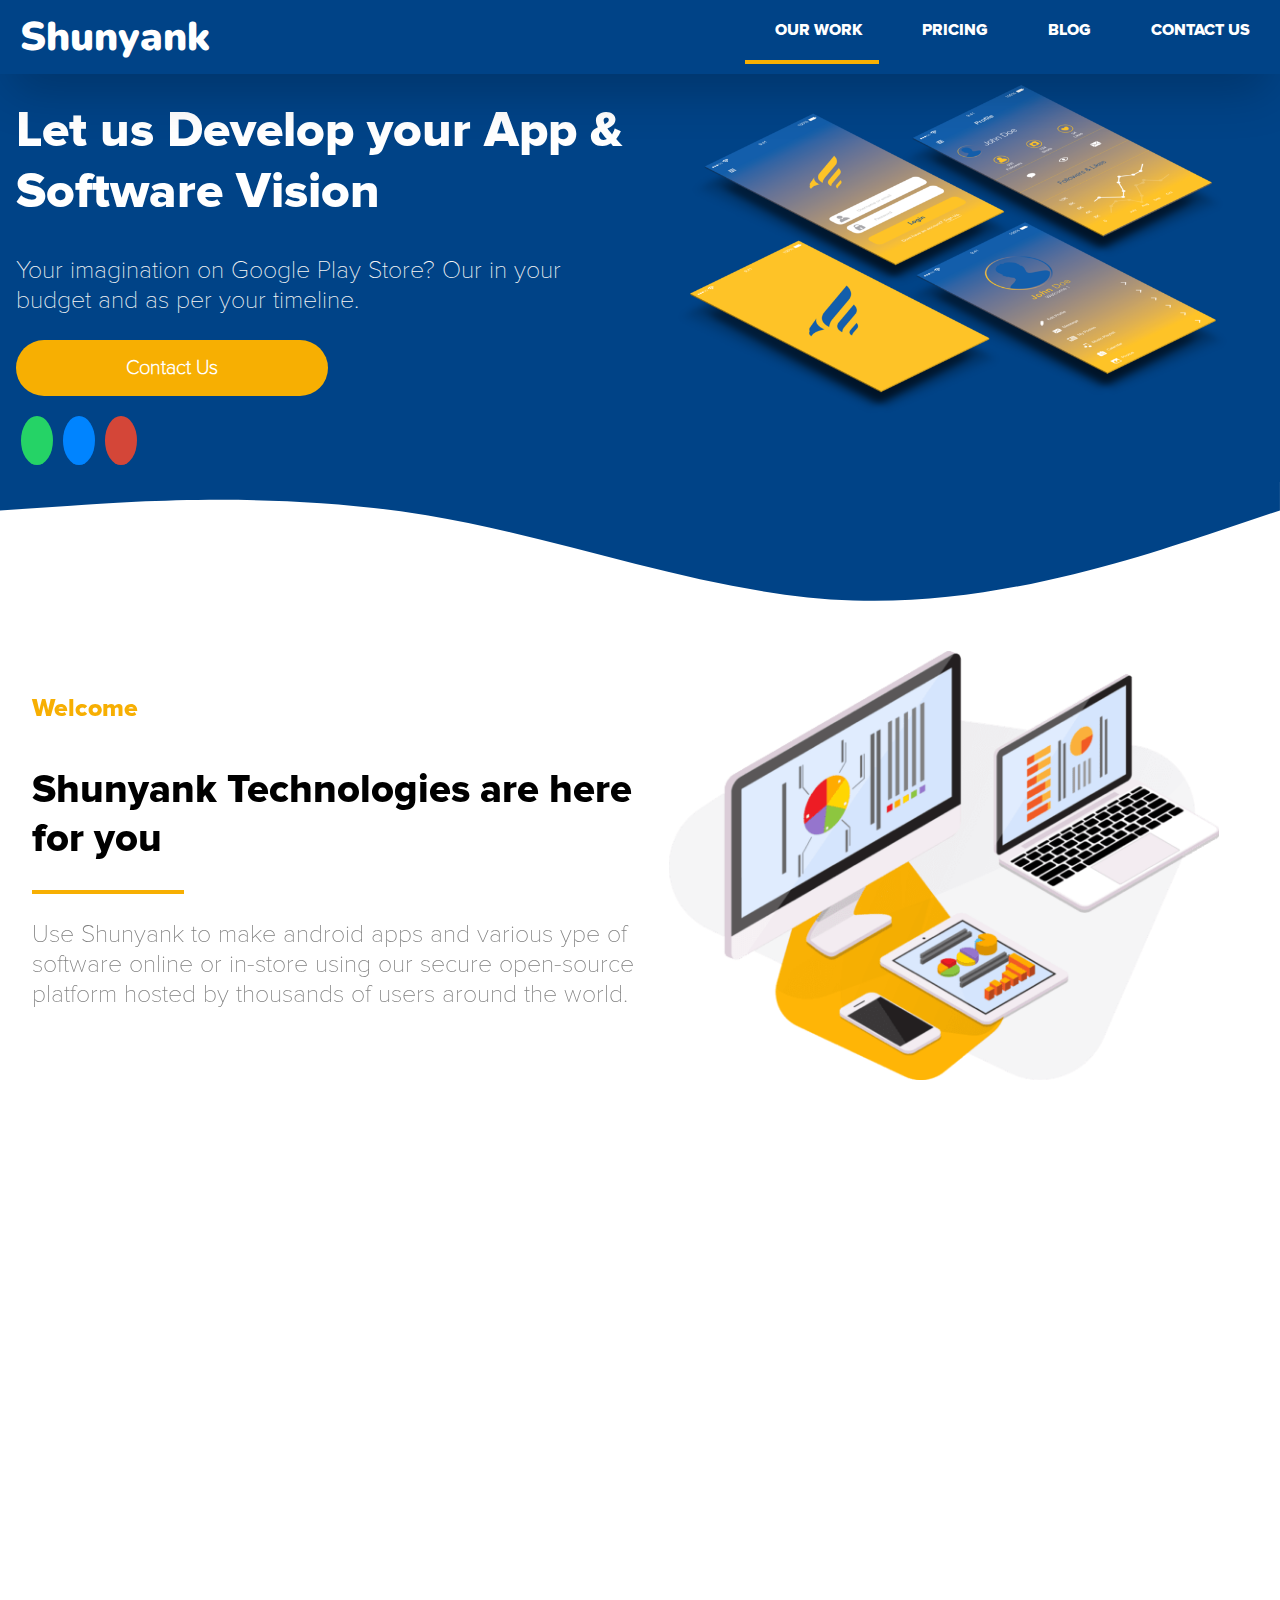
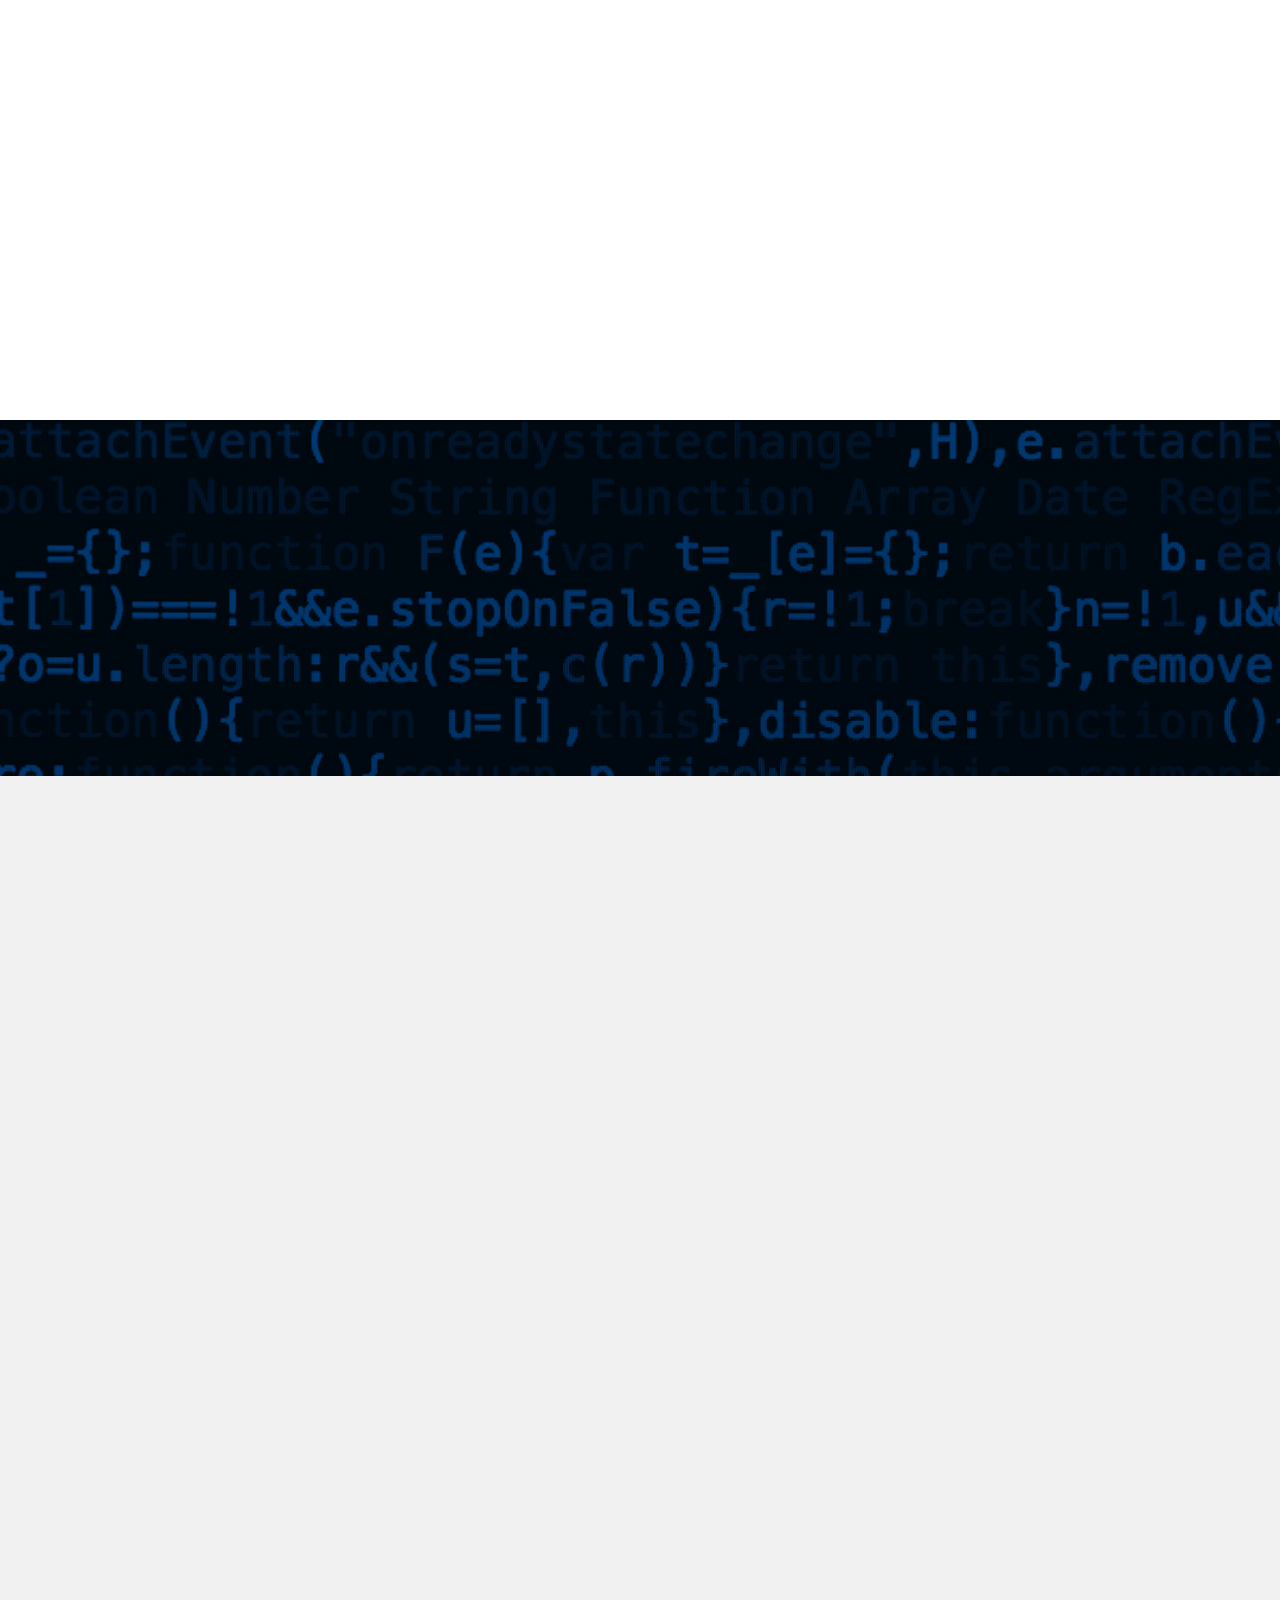
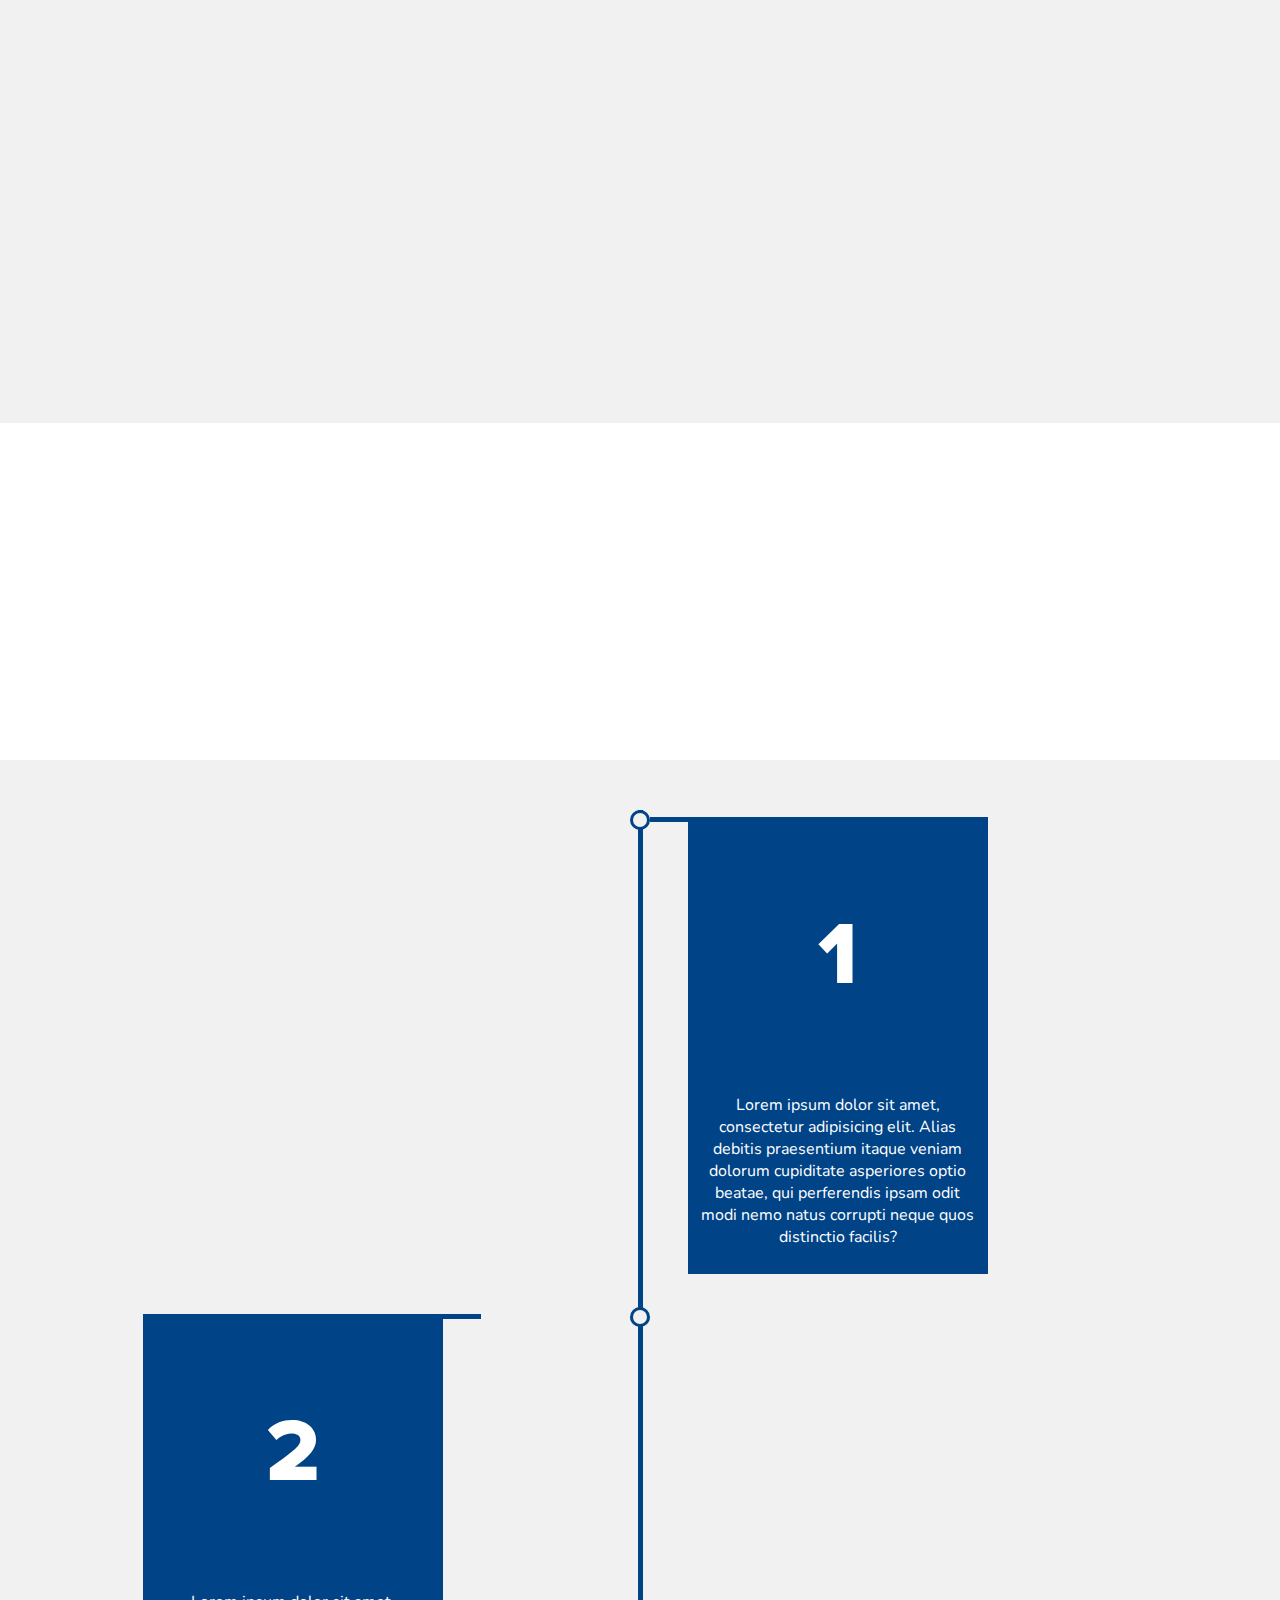
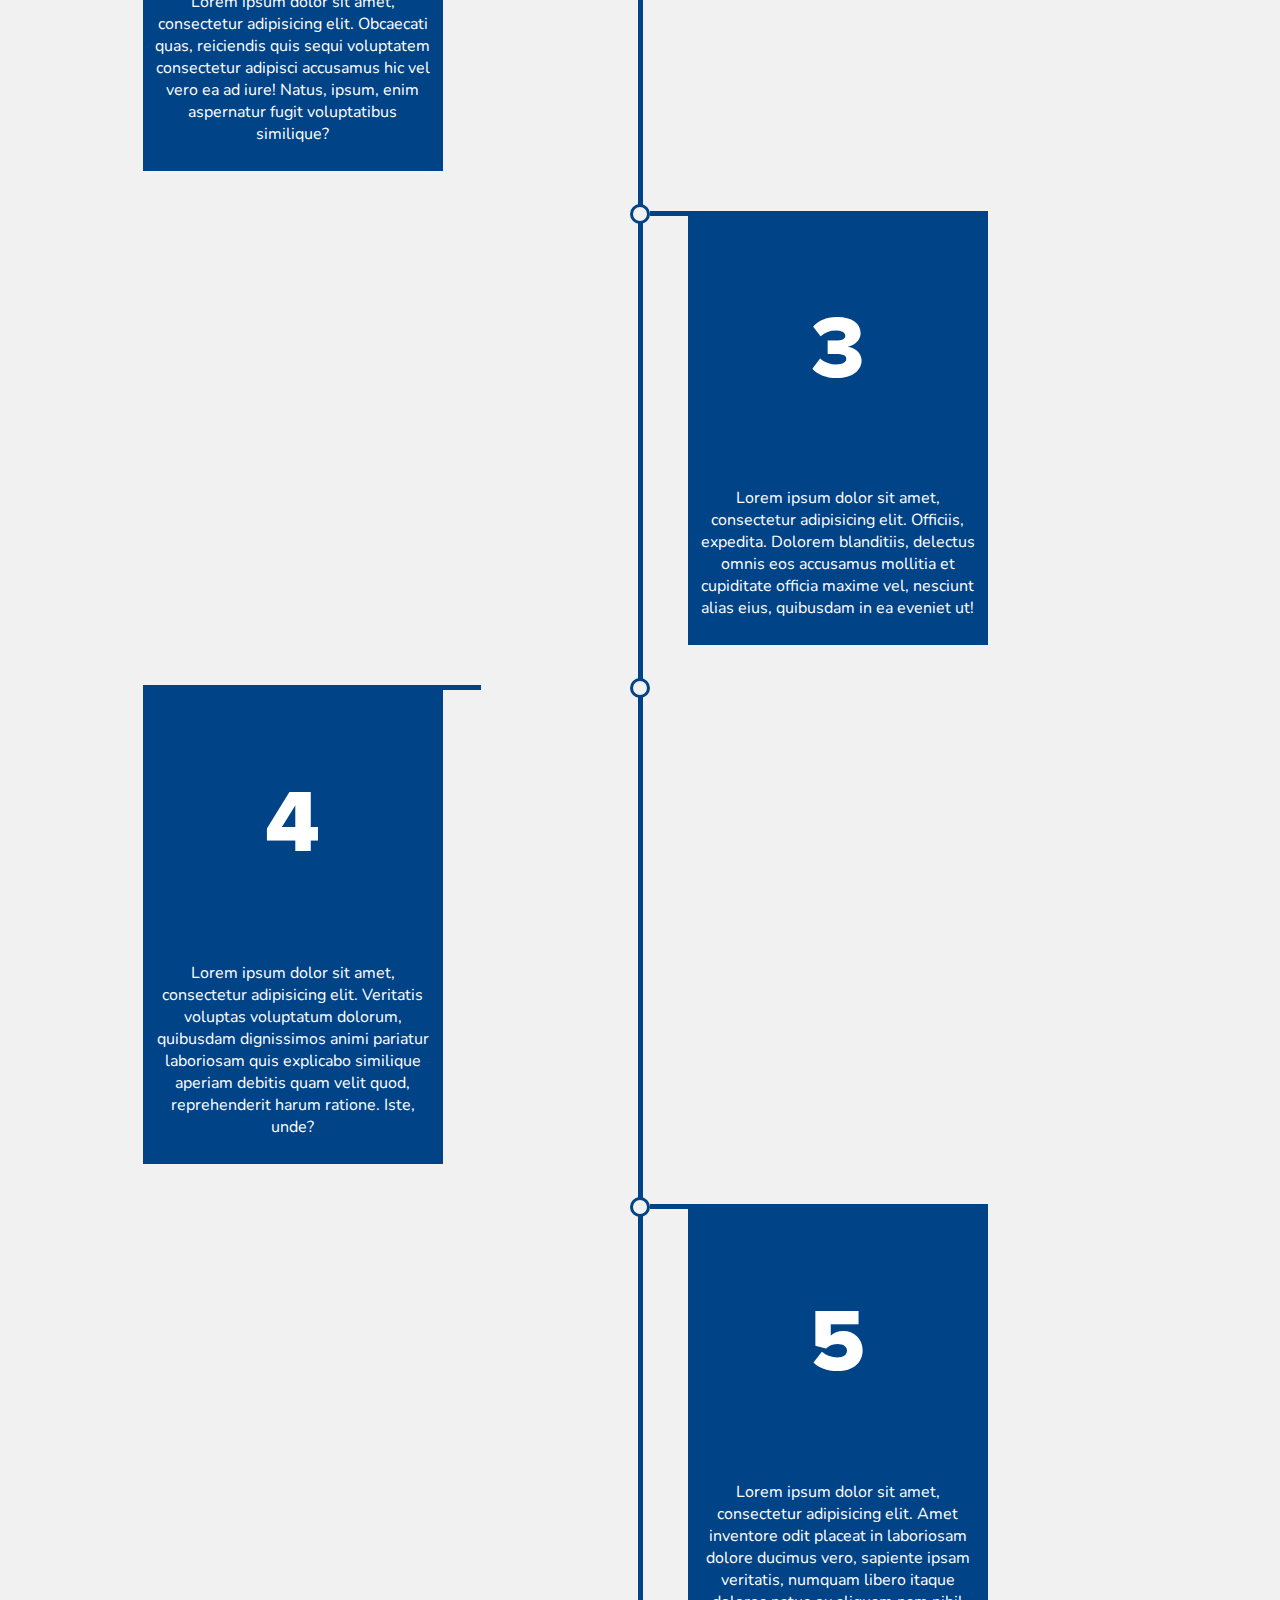
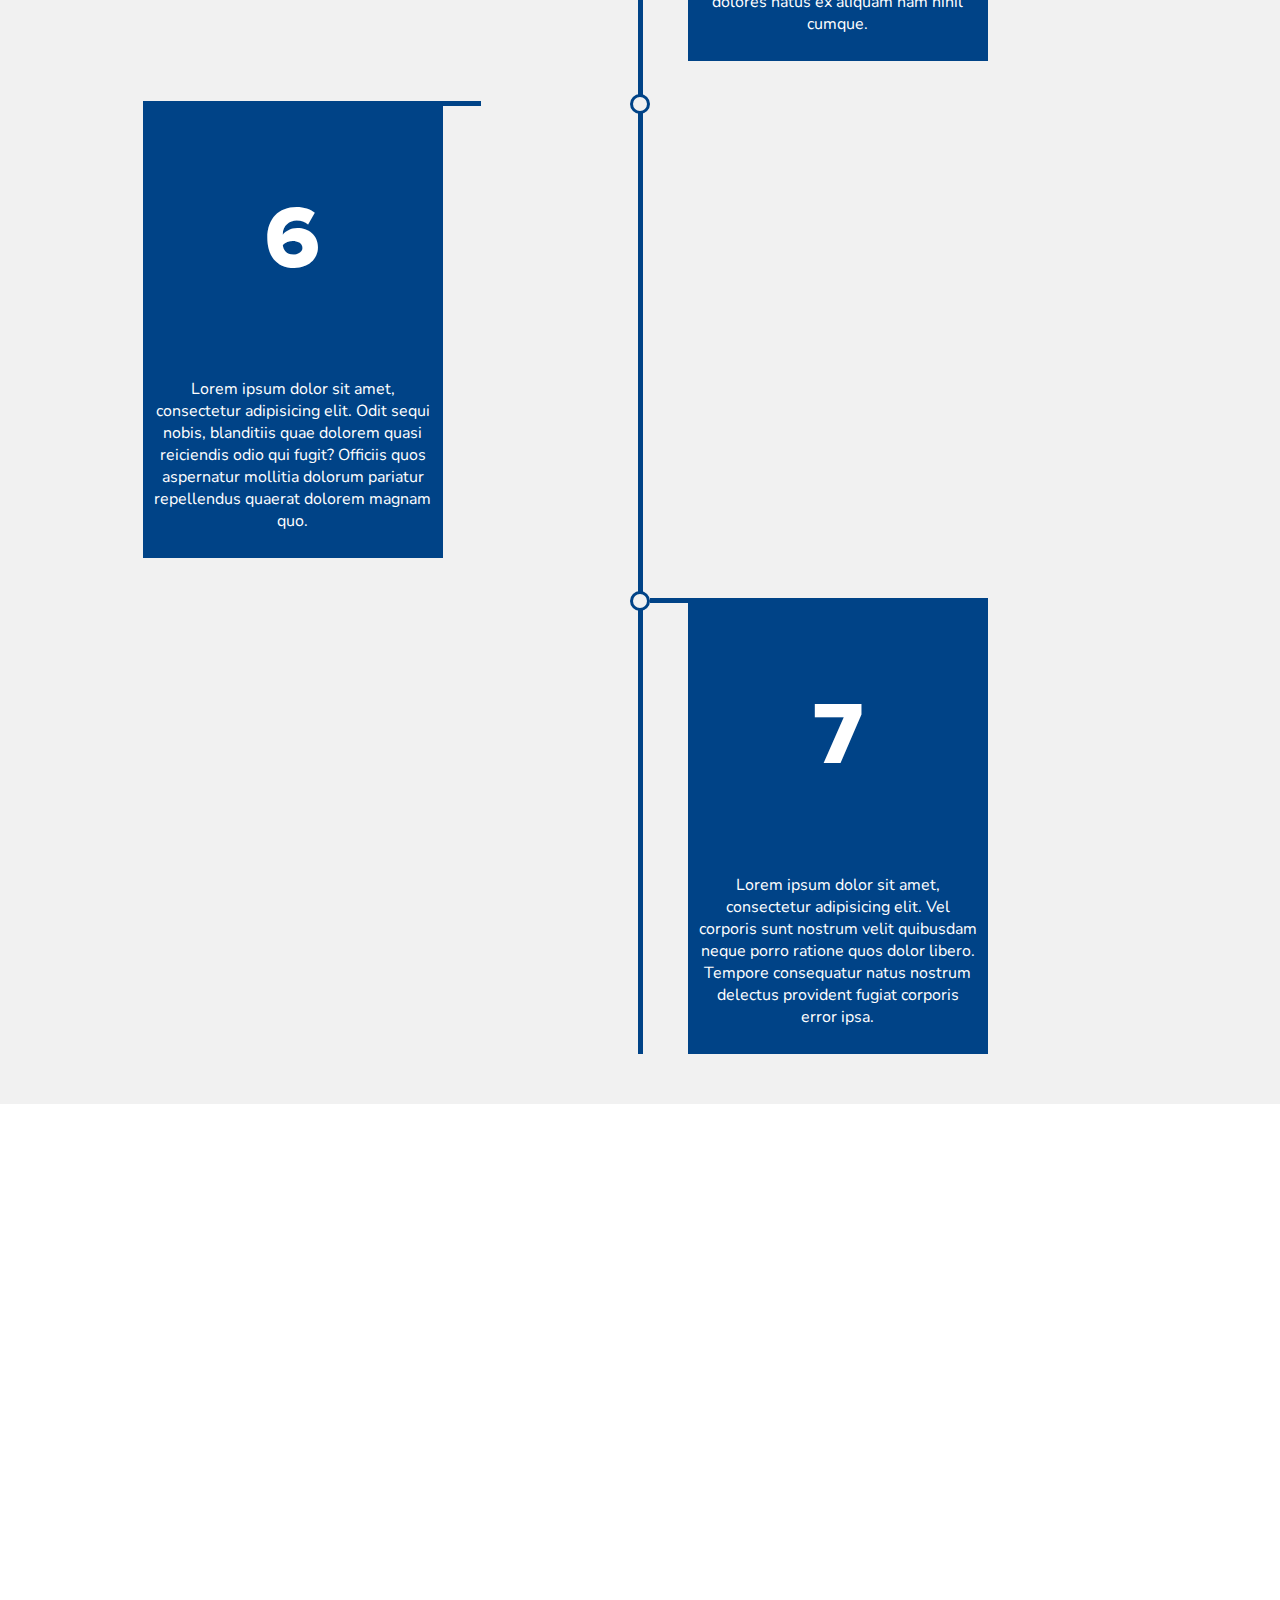
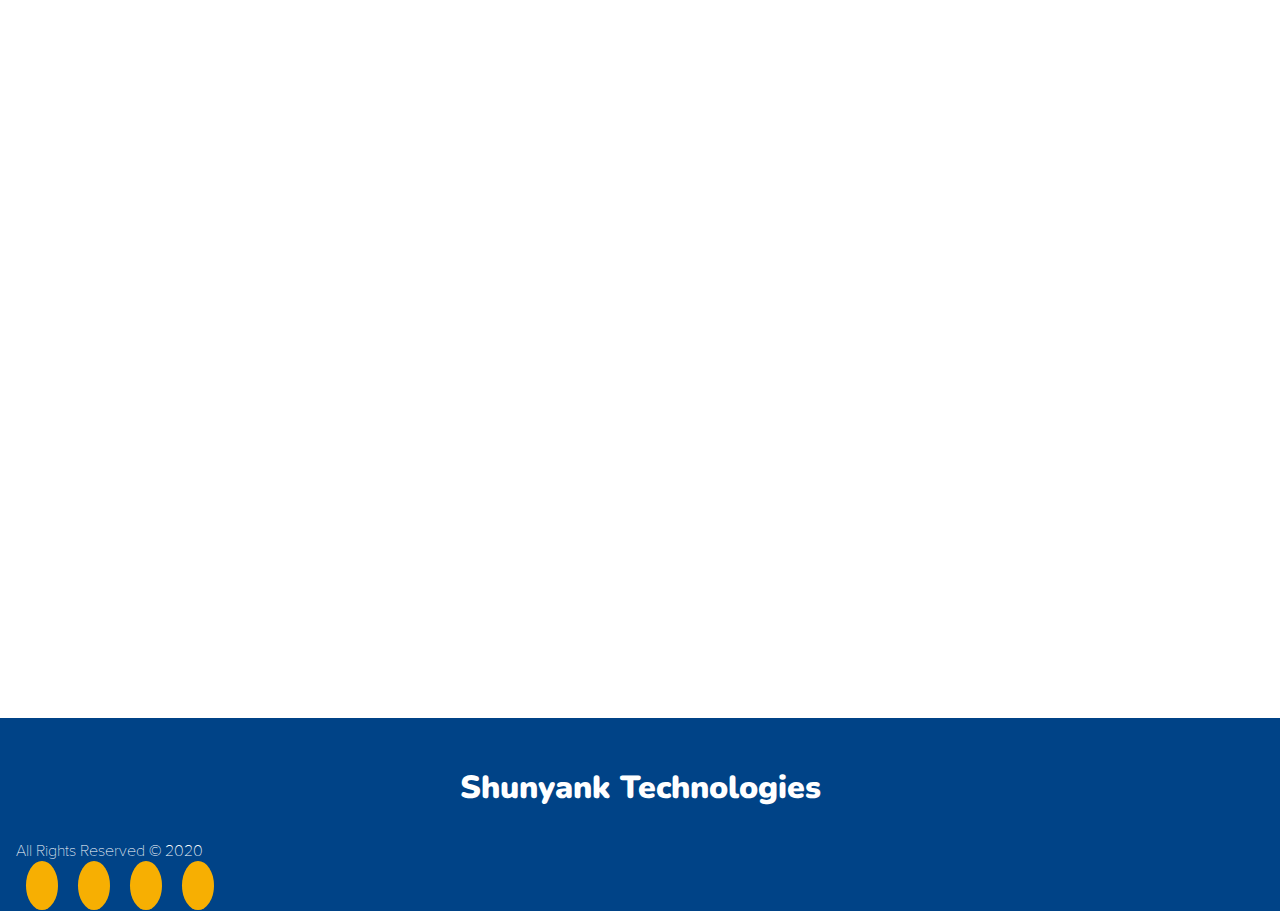
==== index.html @ 4dff9e7b "update index.html" ====
<!DOCTYPE html>
<html lang="en">
   <head>
      <meta charset="UTF-8">
      <meta name="viewport" content="width=device-width, initial-scale=1.0">
      <meta name="theme-color" content="#004387"/>
      <link rel="stylesheet" href="https://csskukky.github.io/home/csskukky.css">
      <link rel="stylesheet" href="https://unpkg.com/aos@next/dist/aos.css" />
      <link rel="stylesheet" href="https://cdnjs.cloudflare.com/ajax/libs/font-awesome/5.13.0/css/all.min.css" integrity="sha256-h20CPZ0QyXlBuAw7A+KluUYx/3pK+c7lYEpqLTlxjYQ=" crossorigin="anonymous" />
      <title>Shunyank Technologies</title>
      <link href="https://fonts.googleapis.com/css2?family=Archivo+Black&family=Montserrat:wght@900&display=swap" rel="stylesheet">
      <link href="https://fonts.googleapis.com/css2?family=Lato:wght@100;300;400;700;900&family=Montserrat:wght@100;200;300;400;500;600;700;800;900&family=Nunito:wght@200;300;400;600;700;800;900&display=swap" rel="stylesheet">
      <link rel="stylesheet" href="css/style.css">
      <link rel="stylesheet" href="css/timeline.css">
   </head>
   <body>
      <header class="header col-12">
         <a href="" class="logo font3">Shunyank</a>
         <input class="menu-btn" type="checkbox" id="menu-btn" />
         <label class="menu-icon" for="menu-btn"><span class="navicon"></span></label>
         <ul class="menu font6" >
            <li class="link1"><a href="#work">OUR WORK</a></li>
            <li class="link2"><a href="#about">PRICING</a></li>
            <li class="link3"><a href="#careers">BLOG</a></li>
            <li class="link4"><a href="#contact">CONTACT US</a></li>
            <hr/>
         </ul>
      </header>
      <br>
      <section class="section-1">
         <div class="row">
            <div class="text-1 col-6" >
               <h1 class="bigtext font6  text-left">Let us Develop
                  your App & Software Vision
               </h1>
               <h3 class="introtext font1 text-left">Your imagination on Google Play Store? Our in your budget and as per your timeline. </h3>
               <div class="row font1">
                  <a href="#" class="contact col-6 card-12">Contact Us</a>
               </div>
               <br><br>
               <div class="contact-via col-6 text-center">
                  <a href="#" class="contact-via-wa  card-12"><i class="fab fa-whatsapp"></i></a>
                  <a href="#" class="contact-via-fbm  card-12"><i class="fab fa-facebook-messenger"></i></a>
                  <a href="#" class="contact-via-mail  card-12"><i class="far fa-envelope"></i></a>
               </div>
            </div>
            <br>
            <div class="illust  col-6" data-aos="fade-up">
               <img class="img m-t-50" src="img/welcome-img.png" alt="IMAGE" width="350">
            </div>
         </div>
      </section>
      <svg xmlns="http://www.w3.org/2000/svg" viewBox="0 0 1440 150"><path fill="#004387" fill-opacity="1" d="M0,32L80,26.7C160,21,320,11,480,37.3C640,64,800,128,960,133.3C1120,139,1280,85,1360,58.7L1440,32L1440,0L1360,0C1280,0,1120,0,960,0C800,0,640,0,480,0C320,0,160,0,80,0L0,0Z"></path></svg>
      <!--Section 2 start -->
      <section class="section-2">
         <div class="row section">
            <div class="text-2 col-6" data-aos="fade-up">
               <h5 class="font6 nomination text-left">Welcome</h5>
               <h1 class="title font6 text-left">Shunyank Technologies are here for you</h1>
               <hr/>
               <h3 class="smalltext font1  text-left">Use Shunyank to make android apps and various ype of software online or in-store using our secure open-source platform hosted by thousands of users around the world.</h3>
            </div>
            <div class="illust  col-6" data-aos="fade-up">
               <img class="img" src="icons/bg1.png" alt="">
            </div>
         </div>
      </section>
      <!-- section 3 start -->
      <section class="section-3">
         <div class="row section">
            <div class="text-3 col-6" data-aos="fade-up">
               <h5 class="font6 nomination text-left">Our Services</h5>
               <h1 class="title font6 text-left">Turn your idea into reality</h1>
               <hr/>
               <h3 class="smalltext font1 text-left">Contact us to make android apps and various type of software with ease and get yourself carefree about your project using our secure open-source platform hosted by thousands of users around the world.</h3>
            </div>
            <div class="cards col-12 ">
               <div class="flip-card" data-aos="fade-up">
                  <div class="flip-card-inner">
                     <div class="flip-card-front">
                        <i class="service-icon fab fa-android"></i>
                        <h1 class="card-title font6">APP DEVELOPEMENT</h1>
                     </div>
                     <div class="flip-card-back">
                        <h3 class="font1">Give Strength to you business with mobile apps </h3>
                     </div>
                  </div>
               </div>
               <div class="flip-card" data-aos="fade-up">
                  <div class="flip-card-inner">
                     <div class="flip-card-front">
                        <i class="service-icon fas fa-laptop"></i>
                        <h1 class=" card-title font6 ">SOFTWARE DEVELOPEMENT</h1>
                     </div>
                     <div class="flip-card-back">
                        <h3 class="font1">Start a software business care-free , if we are here </h3>
                     </div>
                  </div>
               </div>
               <div class="flip-card" data-aos="fade-up">
                  <div class="flip-card-inner">
                     <div class="flip-card-front">
                        <i class="service-icon fa fa-globe" aria-hidden="true"></i>
                        <h1 class="font6 card-title">WEB DESIGN & DEVELOPEMENT</h1>
                     </div>
                     <div class="flip-card-back">
                        <h3 class="font1">Launch a website with full support</h3>
                     </div>
                  </div>
               </div>
               <div class="flip-card" data-aos="fade-up">
                  <div class="flip-card-inner">
                     <div class="flip-card-front">
                        <i class="service-icon fas fa-mobile-alt"></i>
                        <h1 class="font6 card-title">UI & UX</h1>
                     </div>
                     <div class="flip-card-back">
                        <h3 class="font1">Let us design UI & UX and focus on your project</h3>
                     </div>
                  </div>
               </div>
            </div>
         </div>
      </section>
      <!-- section 4 start -->
     <section class="section-4">
         <div class="row section">
            <div class="text-4 col-6" data-aos="fade-up">
               <h5 class=" nomination text-left font6">Our Projects</h5>
               <h1 class="title-2 font6 text-left">See our awesome work</h1>
               <hr/>
               <h3 class="smalltext-2 font1 text-left">All of its development is funded by kind people like you.</h3>
            </div>
            <div class="projects col-12">
               <div class="project-cards">
   
                  
             
               </div>
            </div>
         </div>
      </section>
     <!-- section 5 start -->
      <section class="section-5">
         <div class="row section">
            <div class="text-5 col-6" data-aos="fade-up">
               <h5 class=" nomination text-left font6">Why Shunyank</h5>
               <h1 class="title font6 text-left">Why choose us</h1>
               <hr/>
               <h3 class="smalltext font1 text-left">We work with full dedication and give 100% efficiency for your project work</h3>
            </div>
            <div class="wcu">
               <div class="wcu-cards col-12 ">
                  <div class="wcu-flip-card " data-aos="fade-up">
                     <div class="wcu-flip-card-inner">
                        <div class="wcu-flip-card-front">
                           <div class="wcu-content">
                              <div class="wcu-icon">
                                 <i class="fa fa-binoculars"></i>
                              </div>
                              <div class="wcu-text">
                                 <h1 class="wcu-title font6">
                                    Full suppport
                                 </h1>
                                 <h3 class="wcu-smalltext font1 ">
                                    Clear deliverables, trusted relations, continuous support, and no hidden costs.
                                 </h3>
                              </div>
                           </div>
                        </div>
                     </div>
                  </div>
                  <div class="wcu-flip-card " data-aos="fade-up">
                     <div class="wcu-flip-card-inner">
                        <div class="wcu-flip-card-front">
                           <div class="wcu-content">
                              <div class="wcu-icon">
                                 <i class="fa fa-trophy"></i>
                              </div>
                              <div class="wcu-text">
                                 <h1 class="wcu-title font6">
                                    Niche Expertise
                                 </h1>
                                 <h3 class="wcu-smalltext font1 ">
                                    Our team have extensive experience in Software development, web & mobile app development.
                                 </h3>
                              </div>
                           </div>
                        </div>
                     </div>
                  </div>
                  <div class="wcu-flip-card " data-aos="fade-up">
                     <div class="wcu-flip-card-inner">
                        <div class="wcu-flip-card-front">
                           <div class="wcu-content">
                              <div class="wcu-icon">
                                 <i class="fa fa-truck-loading"></i>
                              </div>
                              <div class="wcu-text">
                                 <h1 class="wcu-title font6">
                                    Errorless Delivery
                                 </h1>
                                 <h3 class="wcu-smalltext font1 ">
                                    Faultless project delivery on time and within the budget.
                                 </h3>
                              </div>
                           </div>
                        </div>
                     </div>
                  </div>
                  <div class="wcu-flip-card " data-aos="fade-up">
                     <div class="wcu-flip-card-inner">
                        <div class="wcu-flip-card-front">
                           <div class="wcu-content">
                              <div class="wcu-icon">
                                 <i class="fa fa-clock"></i>
                              </div>
                              <div class="wcu-text">
                                 <h1 class="wcu-title font6">
                                    24&times7 Support
                                 </h1>
                                 <h3 class="wcu-smalltext font1 ">
                                    All time you can stay connected with us using whatsapp ,Facebook messenger , and mail. 
                                 </h3>
                              </div>
                           </div>
                        </div>
                     </div>
                  </div>
               </div>
            </div>
         </div>
      </section>
      <section class="section-6 timeline">
         <div class=" section text-5 col-12" data-aos="fade-up">
            <h5 class=" nomination text-left font6">Project Timeline</h5>
            <h1 class="title font6 text-left">How we Deal with it</h1>
            <hr/>
            <h3 class="smalltext font1 text-left">We work with full dedication and give 100% efficiency for your project work</h3>
         </div>
         <div class="col-12">

         
            <ul>
              <li>
                <div class="content">
                  <h2>
                    <time>1</time>
                  </h2>
                  <p>Lorem ipsum dolor sit amet, consectetur adipisicing elit. Alias debitis praesentium itaque veniam dolorum cupiditate asperiores optio beatae, qui perferendis ipsam odit modi nemo natus corrupti neque quos distinctio facilis?</p>
                </div>
              </li>
              <li>
                <div class="content">
                  <h2>
                    <time>2</time>
                  </h2>
                  <p>Lorem ipsum dolor sit amet, consectetur adipisicing elit. Obcaecati quas, reiciendis quis sequi voluptatem consectetur adipisci accusamus hic vel vero ea ad iure! Natus, ipsum, enim aspernatur fugit voluptatibus similique?</p>
                </div>
              </li>
              <li>
                <div class="content">
                  <h2>
                    <time>3</time>
                  </h2>
                  <p>Lorem ipsum dolor sit amet, consectetur adipisicing elit. Officiis, expedita. Dolorem blanditiis, delectus omnis eos accusamus mollitia et cupiditate officia maxime vel, nesciunt alias eius, quibusdam in ea eveniet ut!</p>
                </div>
              </li>
              <li>
                <div class="content">
                  <h2>
                    <time>4</time>
                  </h2>
                  <p>Lorem ipsum dolor sit amet, consectetur adipisicing elit. Veritatis voluptas voluptatum dolorum, quibusdam dignissimos animi pariatur laboriosam quis explicabo similique aperiam debitis quam velit quod, reprehenderit harum ratione. Iste, unde?</p>
                </div>
              </li>
              <li>
                <div class="content">
                  <h2>
                    <time>5</time>
                  </h2>
                  <p>Lorem ipsum dolor sit amet, consectetur adipisicing elit. Amet inventore odit placeat in laboriosam dolore ducimus vero, sapiente ipsam veritatis, numquam libero itaque dolores natus ex aliquam nam nihil cumque.</p>
                </div>
              </li>
              <li>
                <div class="content">
                  <h2>
                    <time>6</time>
                  </h2>
                  <p>Lorem ipsum dolor sit amet, consectetur adipisicing elit. Odit sequi nobis, blanditiis quae dolorem quasi reiciendis odio qui fugit? Officiis quos aspernatur mollitia dolorum pariatur repellendus quaerat dolorem magnam quo.</p>
                </div>
              </li>
              <li>
                <div class="content">
                  <h2>
                    <time>7</time>
                  </h2>
                  <p>Lorem ipsum dolor sit amet, consectetur adipisicing elit. Vel corporis sunt nostrum velit quibusdam neque porro ratione quos dolor libero. Tempore consequatur natus nostrum delectus provident fugiat corporis error ipsa.</p>
                </div>
              </li>
            </ul>
         </div>
      </section>
      <!-- section 7 start -->
      <section class="section-7">
         <div class="row section">
            <div class="text-7 col-12 " data-aos="fade-up">
               <h5 class="font6 nomination text-left">Teams</h5>
               <h1 class="wcu-title font6 text-left">A Good team of best developers for your project</h1>
               <hr/>
               <h3 class="wcu-smalltext font1 text-left">Use Shunyank to make android apps and various ype of software online or in-store using our secure open-source platform hosted by thousands of users around the world.</h3>
            </div>
            <div class="illust col-12 " data-aos="fade-up">
               <img class="img flex-c-m" src="illust/info.svg" alt="">
            </div>
         </div>
      </section>
      
      <!-- Footer area -->
      <footer class="footer-1 row section">
         <div class="">
            <div class="footer-right" id="conntact-form" data-aos="fade-up">
               <h1 class="title text-center font6 fw-8" >Have a project ! Let's Discuss It</h1>
               <form action="#" method="post" class="row">
                  <div class="col-12 contact-item"><input class="footer-inpt bs-2 font1" type="text" name="name" placeholder="Name" required>
                  </div>
                  <div class="col-12 contact-item"><input class="footer-inpt bs-2 font1" type="email" name="email" placeholder="Email" required>
                  </div>
                  <div class="col-12 contact-item"><textarea class="footer-inpt bs-2 font1"  name="message" placeholder="Type your message"></textarea>
                  </div>
                  <div class="flex-c-m col-12contact-item"><button class="footer-btn bs-2 font6">Send</button>
                  </div>
               </form>
            </div>
         </div>
      </footer>
      <footer class="footer-2 col-12 row section">
         <div class="col-12" >
            <h3 class="footer-logo font3">Shunyank Technologies</h3>
            <div class="footer-copy font1 text-center">
               <p class="">All Rights Reserved &copy; 2020</p>
            </div>
            <div class="footer-icons text-center">
               <a href="#"><i class="fab fa-facebook social"></i></a>
               <a href="#"><i class="fab fa-whatsapp social"></i></a>
               <a href="#"><i class="fab fa-twitter social"></i></a>
               <a href="#"><i class="fab fa-linkedin social"></i></a>
            </div>
         </div>
      </footer>
      <script src="https://unpkg.com/aos@next/dist/aos.js"></script>
      <script>
         AOS.init({
         duration: 1200,
         });
         
      </script>
   </body>
</html>
---- css/style.css ----
html,
body,
div,
span,
applet,
object,
iframe,
h1,
h2,
h3,
h4,
h5,
h6,
p,
blockquote,
pre,
a,
abbr,
acronym,
address,
big,
cite,
code,
del,
dfn,
em,
font,
ins,
kbd,
q,
s,
samp,
small,
strike,
strong,
sub,
sup,
tt,
var,
dl,
dt,
dd,
ol,
ul,
li,
fieldset,
form,
label,
legend,
input,
textarea,
button,
table,
caption,
tbody,
tfoot,
thead,
tr,
th,
td,
article,
aside,
address,
section,
video,
audio {
  font-family: inherit;
  font-size: 100%;
  line-height: inherit;
  font-weight: inherit;
  font-style: inherit;
  border: 0;
  outline: 0;
  -ms-word-wrap: break-word;
  word-wrap: break-word;
}

@font-face {
  font-family: font6;
  src: url("../fonts/Proxima\ Nova\ Extrabold.otf");
}

@font-face {
  font-family: font1;
  src: url("../fonts/Proxima\ Nova\ Thin.otf");
}

.font1 {
  font-family: font1;
}

.font3 {
  font-family: 'Nunito', sans-serif;
}

.font6 {
  font-family: font6;
}

* {
  box-sizing: border-box;
}


/* For mobile phones: */

[class*="col-"] {
  width: 100%;
}

@media only screen and (min-width: 768px) {
  /* For desktop: */
  .col-1 {
    width: 8.33%;
  }
  .col-2 {
    width: 16.66%;
  }
  .col-3 {
    width: 25%;
  }
  .col-4 {
    width: 33.33%;
  }
  .col-5 {
    width: 41.66%;
  }
  .col-6 {
    width: 50%;
  }
  .col-7 {
    width: 58.33%;
  }
  .col-8 {
    width: 66.66%;
  }
  .col-9 {
    width: 75%;
  }
  .col-10 {
    width: 83.33%;
  }
  .col-11 {
    width: 91.66%;
  }
  .col-12 {
    width: 100%;
  }
  .img {
    width: 200px;
  }
  .title {
    font-size: 50px;
  }
  .welcome-img {
    display: inline-block;
  }
}

@media only screen and (min-width: 600px) {
  /* For tablets: */
  .col-s-1 {
    width: 8.33%;
  }
  .col-s-2 {
    width: 16.66%;
  }
  .col-s-3 {
    width: 25%;
  }
  .col-s-4 {
    width: 33.33%;
  }
  .col-s-5 {
    width: 41.66%;
  }
  .col-s-6 {
    width: 50%;
  }
  .col-s-7 {
    width: 58.33%;
  }
  .col-s-8 {
    width: 66.66%;
  }
  .col-s-9 {
    width: 75%;
  }
  .col-s-10 {
    width: 83.33%;
  }
  .col-s-11 {
    width: 91.66%;
  }
  .col-s-12 {
    width: 100%;
  }
  .img {
    width: 200px;
  }
}

.row::after {
  content: "";
  clear: both;
  display: table;
}

[class*="col-"] {
  float: left;
}

body {
  margin: 0;
  padding: 0;
  font-size: 100%;
}


/* header */

.header {
  background-color: #004387;
  width: 100%;
  top: 0;
  position: fixed;
  z-index: 8000;
}

.header:hover {
  box-shadow: 0 25px 50px -12px rgba(0, 0, 0, 0.25);
  transition-duration: 300ms;
}

.header ul {
  margin: 0;
  padding: 0;
  list-style: none;
  overflow: hidden;
}

.header li a {
  display: block;
  font-weight: 900;
  color: #fff;
  padding: 20px 20px;
  text-decoration: none;
}

.header li a:hover {
  transition: 0.3s;
  color: #f7af02;
}

.header .logo {
  display: block;
  float: left;
  font-weight: 900;
  font-size: 2.5rem;
  color: #fff;
  background: #004387;
  padding: 10px 20px;
  text-decoration: none;
}


/* menu */

.header .menu {
  clear: both;
  max-height: 0;
  background-color: #004387;
  transition: max-height .2s ease-out;
}


/* menu icon */

.header .menu-icon {
  cursor: pointer;
  float: right;
  padding: 28px 20px;
  position: relative;
  user-select: none;
}

.header .menu-icon .navicon {
  background: #fff;
  display: block;
  height: 2px;
  position: relative;
  transition: background .2s ease-out;
  width: 18px;
}

.header .menu-icon .navicon:before,
.header .menu-icon .navicon:after {
  background: #fff;
  content: '';
  display: block;
  height: 100%;
  position: absolute;
  transition: all .2s ease-out;
  width: 100%;
}

.header .menu-icon .navicon:before {
  top: 5px;
}

.header .menu-icon .navicon:after {
  top: -5px;
}


/* menu btn */

.header .menu-btn {
  display: none;
}

.header .menu-btn:checked~.menu {
  max-height: 240px;
}

.header .menu-btn:checked~.menu-icon .navicon {
  background-color: transparent;
}

.header .menu-btn:checked~.menu-icon .navicon:before {
  transform: rotate(-45deg);
}

.header .menu-btn:checked~.menu-icon .navicon:after {
  transform: rotate(45deg);
}

.header .menu-btn:checked~.menu-icon:not(.steps) .navicon:before,
.header .menu-btn:checked~.menu-icon:not(.steps) .navicon:after {
  top: 0;
}


/* 48em = 768px */

@media (min-width: 48em) {
  .header li {
    float: left;
  }
  .header li a {
    padding: 20px 30px;
  }
  .header .menu {
    z-index: 3;
    clear: none;
    float: right;
    background-color: #004387;
    max-height: none;
  }
  .header .menu-icon {
    display: none;
  }
}


/* Section start */

@media screen and (min-width:600px) {
  .img {
    width: 550px;
  }
}

.section {
  padding: 2rem;
  height: auto;
}

.img {
  max-width: 100%;
}


/* Section 1 start */

.section-1 {
  padding: 1rem;
  background-color: #004387;
  box-shadow: inset 0 0 0 500px RGB(0, 0, 0, 0);
  margin-top: 2rem;
  padding-bottom: 2rem;
}

.bigtext {
  font-size: 50px;
  color: #fff;
  font-weight: 800;
}

.introtext {
  font-weight: 300;
  color: whitesmoke;
  font-size: 25px;
}

.contact {
  border-radius: 100px;
  text-align: center;
  font-weight: 800;
  font-size: 20px;
  padding: 1rem;
  text-decoration: none;
  color: #fff;
  background: #f7af02;
}

.contact-via-wa {
  width: 100px;
  font-weight: 800;
  margin: auto;
  border-radius: 50%;
  padding: 1rem;
  text-decoration: none;
  color: #fff;
  background: #25D366;
}

.contact-via-fbm {
  width: 100px;
  font-weight: 800;
  border-radius: 50%;
  margin: auto;
  padding: 1rem;
  text-decoration: none;
  color: #fff;
  background: #0084FF;
}

.contact-via-mail {
  width: 100px;
  font-weight: 800;
  border-radius: 50%;
  margin: auto;
  padding: 1rem;
  text-decoration: none;
  color: #fff;
  background: #D44638;
}

.contact-via-wa,
.contact-via-fbm,
.contact-via-mail {
  margin: 5px;
}

.illust {
  display: flex;
  justify-content: center;
  align-items: center;
}

.img-1 {
  max-width: 100%;
}


/* Common Section Elements  */

.title {
  font-size: 40px;
  font-weight: 900;
  color: black;
}

.title-2 {
  font-size: 50px;
  font-weight: 900;
  color: #fff;
}

.smalltext {
  font-weight: 300;
  font-size: 25px;
  color: grey;
}

.smalltext-2 {
  font-weight: 300;
  font-size: 25px;
  color: #fcfcfc;
}

.nomination {
  color: #f7af02;
  text-decoration: solid;
  font-size: 25px;
  text-decoration-color: #f7af02;
}


/* section 2 start */

.section-2 {
  background-color: #fff;
  color: #000;
}


/* Section 3 start */

.section-3 {
  color: #000;
  background-color: #fff;
}

.cards {
  padding: 1rem;
  margin: 0 auto;
  display: grid;
  grid-gap: 1rem;
  margin-bottom: -2rem;
}



/* Screen larger than 600px? 3 columns */

@media (min-width: 600px) {
  .cards {
    grid-template-columns: repeat( auto-fit, minmax(300px, 1fr));
  }
}

.card-title {
  font-size: 1.5rem;
}

@media screen and (min-width:1200px) {
  .card-title {
    font-size: 2rem;
  }
}


/* The flip card container - set the width and height to whatever you want. We have added the border property to demonstrate that the flip itself goes out of the box on hover (remove perspective if you don't want the 3D effect */

.flip-card {
  background-color: transparent;
  color: white;
  border-radius: 10px;
  height: 200px;
  margin: 1rem;
  display: flex;
  justify-content: center;
  align-items: center;
  perspective: 1000px;
}


/* This container is needed to position the front and back side */

.flip-card-inner {
  position: relative;
  width: 100%;
  height: 100%;
  border-radius: 10px;
  text-align: center;
  transition: transform 0.8s;
  transform-style: preserve-3d;
}


/* Do an horizontal flip when you move the mouse over the flip box container */

.flip-card:hover .flip-card-inner {
  transform: rotateY(180deg);
  box-shadow: 0 20px 40px -7px rgba(0, 0, 0, 0.25);
}


/* Position the front and back side */

.flip-card-front,
.flip-card-back {
  position: absolute;
  width: 100%;
  display: flex;
  justify-content: center;
  flex-direction: column;
  align-items: center;
  height: 100%;
  padding: 1rem;
  -webkit-backface-visibility: hidden;
  /* Safari */
  backface-visibility: hidden;
}


/* Style the front side (fallback if image is missing) */

.flip-card-front {
  background-color: rgb(250, 250, 250);
  color: black;
  padding: 1rem;
}


/* Style the back side */

.flip-card-back {
  background-color: #f7af02;
  color: white;
  padding: 1rem;
  font-size: 25px;
  transform: rotateY(180deg);
}


/* Section 4 start */

.section-4 {
  background:url('../img/duotone\ \(2\).png') no-repeat;
  background-size: cover;
  color: #fff;
  height: auto;
  text-align: center;
}

/* Section 5 start */

.section-5 {
  background: #f1f1f1;
  height: auto;
}

.wcu-cards {
  padding: 1rem;
  margin: 0 auto;
  display: grid;
  grid-gap: 1rem;
  margin-bottom: -2rem;
}


/* Screen larger than 600px? auto columns */

@media (min-width: 600px) {
  .wcu-cards {
    grid-template-columns: repeat( auto-fit, minmax(300px, 1fr));
  }
}

.wcu-flip-card {
  background-color: transparent;
  color: white;
  height: 400px;
  margin: 1rem;
  display: flex;
  justify-content: center;
  align-items: center;
}

.wcu-flip-card-inner {
  position: relative;
  width: 100%;
  height: 100%;
  border-radius: 10px;
  text-align: center;
  transition: transform 0.8s;
  transform-style: preserve-3d;
}


/* Do an horizontal flip when you move the mouse over the flip box container */

.wcu-flip-card:hover .wcu-flip-card-inner {
  box-shadow: 0 7px 30px -10px rgba(150, 170, 180, 0.5);
  transition: 300ms ease-out;
}


/* Position the front and back side */

.wcu-flip-card-front {
  position: absolute;
  width: 100%;
  height: 100%;
  padding: 1rem;
  -webkit-backface-visibility: hidden;
  /* Safari */
  backface-visibility: hidden;
}

.wcu-flip-card-front:hover {
  transition: 250ms ease-in-out;
}


/* Style the front side (fallback if image is missing) */

.wcu-flip-card-front {
  background-color: #fff;
  border-radius: 10px;
  color: black;
  padding: 1rem;
}

.wcu-title {
  font-size: 2rem;
}

.wcu-smalltext {
  font-size: 1rem;
  color: #8e8e8e;
}

@media screen and (min-width:768px) {
  .wcu-title {
    font-size: 2rem;
  }
  .wcu-smalltext {
    font-size: 1.5rem;
  }
}

.wcu-icon {
  max-width: 100%;
  width: 100px;
  height: 100px;
  display: flex;
  margin: 0 auto;
  justify-content: center;
  align-items: center;
  color: #000;
  font-size: 40px;
  border-radius: 1000vh;
  background-color: #f7af02;
}


/* section 6 start */

.section-6 , .timeline {
  margin-top: -1rem;
  background-color: #f1f1f1;
}

.footer-2 {
  display: block;
  background-color: #004387;
  padding: 1rem;
  color: #fff;
}

.footer-logo {
  color: #fff;
  font-weight: 900;
  font-size: 2rem;
  text-align: center;
}

.footer-links a {
  margin: auto;
  color: #fff;
  text-decoration: none;
}

.footer-links a:hover {
  color: #f7af02;
}

.footer:placeholder {
  color: #fff;
}

.footer-icons a {
  color: #fff;
  padding: 10px 10px;
}

.social {
  background-color: #f7af02;
  padding: 1rem;
  ;
  border-radius: 50%;
}

.footer-btn {
  font-weight: 800;
  padding: 0.7rem;
  text-decoration: none;
  border: 2px solid white;
  width: 100%;
  color: #fff;
  background: #f7af02;
}

@media screen and (min-width:600px) {
  .footer-btn {
    width: 40%;
  }
}

.footer-inpt {
  border: 1px solid black;
  color: black;
  background: white;
  padding: 0.7rem;
  width: 50vh;
}

.footer-inpt::placeholder {
  color: black;
  font-weight: 300;
}

.contact-item {
  padding: 1rem;
  margin: auto;
  display: flex;
  justify-content: center;
  align-items: center;
}

.link2:hover~hr {
  margin-left: 25%;
}

.link3:hover~hr {
  margin-left: 50%;
}

.link4:hover~hr {
  margin-left: 75%;
}

hr {
  height: .25rem;
  width: 25%;
  margin: 0;
  background: #f7af02;
  border: none;
  transition: .3s ease-in-out;
}

.service-icon {
  font-size: 50px;
  color: #f7af02;
}
---- css/timeline.css ----
*,
*::before,
*::after {
 
  -webkit-box-sizing: border-box;
  -moz-box-sizing: border-box;
  box-sizing: border-box;
}

body {
  font-size: 16px;

}

.timeline ul {
  background: #f1f1f1;
  padding: 50px 0;
}
.timeline ul li {
  background: #004387;
  position: relative;
  margin: 0 auto;
  width: 5px;
  padding-bottom: 40px;
  list-style-type: none;
}
.timeline ul li:last-child {
  padding-bottom: 7px;
}
.timeline ul li:before {
  content: "";
  background: #f1f1f1;
  position: absolute;
  left: 50%;
  top: 0;
  transform: translateX(-50%);
  -webkit-transform: translateX(-50%);
  width: 20px;
  height: 20px;
  border: 3px solid #004387;
  -webkit-border-radius: 50%;
  -moz-border-radius: 50%;
  border-radius: 50%;
}
.timeline ul li .hidden {
  opacity: 0;
}
.timeline ul li .content {
  background: #004387;
  position: relative;
  top: 7px;
  width: 300px;
  padding: 10px;
}
.timeline ul li .content:hover{
  box-shadow: 0 25px 50px -12px rgba(0, 0, 0, 0.25);
  transition:0.3s  ease-in;
}
.timeline ul li .content h2 {
  color: #fff;
  font-family: font6;
  font-size: 89px;
  padding-bottom: 10px;
  text-align: center; 
}
.timeline ul li .content p {
  text-align: center;
  color: #fff;
  font-family: 'Nunito', sans-serif;
}
.timeline ul li .content:before {
  content: "";
  background: #004387;
  position: absolute;
  top: 0px;
  width: 38px;
  height: 5px;
}
.timeline ul li:nth-child(odd) .content {
  left: 50px;
  background: #004387;
  
}
.timeline ul li:nth-child(odd) .content:before {
  left: -38px;
}
.timeline ul li:nth-child(even) .content {
  left: calc(-450px - 45px);
  background: #004387;

}
.timeline ul li:nth-child(even) .content:before {
  right: -38px;
}

/* -------------------------
   ----- Media Queries ----- 
   ------------------------- */
@media screen and (max-width: 1020px) {
  .timeline ul li .content {
    width: 41vw;
  }

  .timeline ul li:nth-child(even) .content {
    left: calc(-41vw - 45px);
  }
}
@media screen and (max-width: 700px) {
  .timeline ul li {
    margin-left: 20px;
  }
  .timeline ul li .content {
    width: calc(100vw - 100px);
  }
  .timeline ul li .content h2 {
    text-align: center;
    left:2rem;
  }
  .timeline ul li:nth-child(even) .content {
    left: 45px;
    background: #004387;
    
  }
  .timeline ul li:nth-child(even) .content:before {
    left: -33px;
  }
}
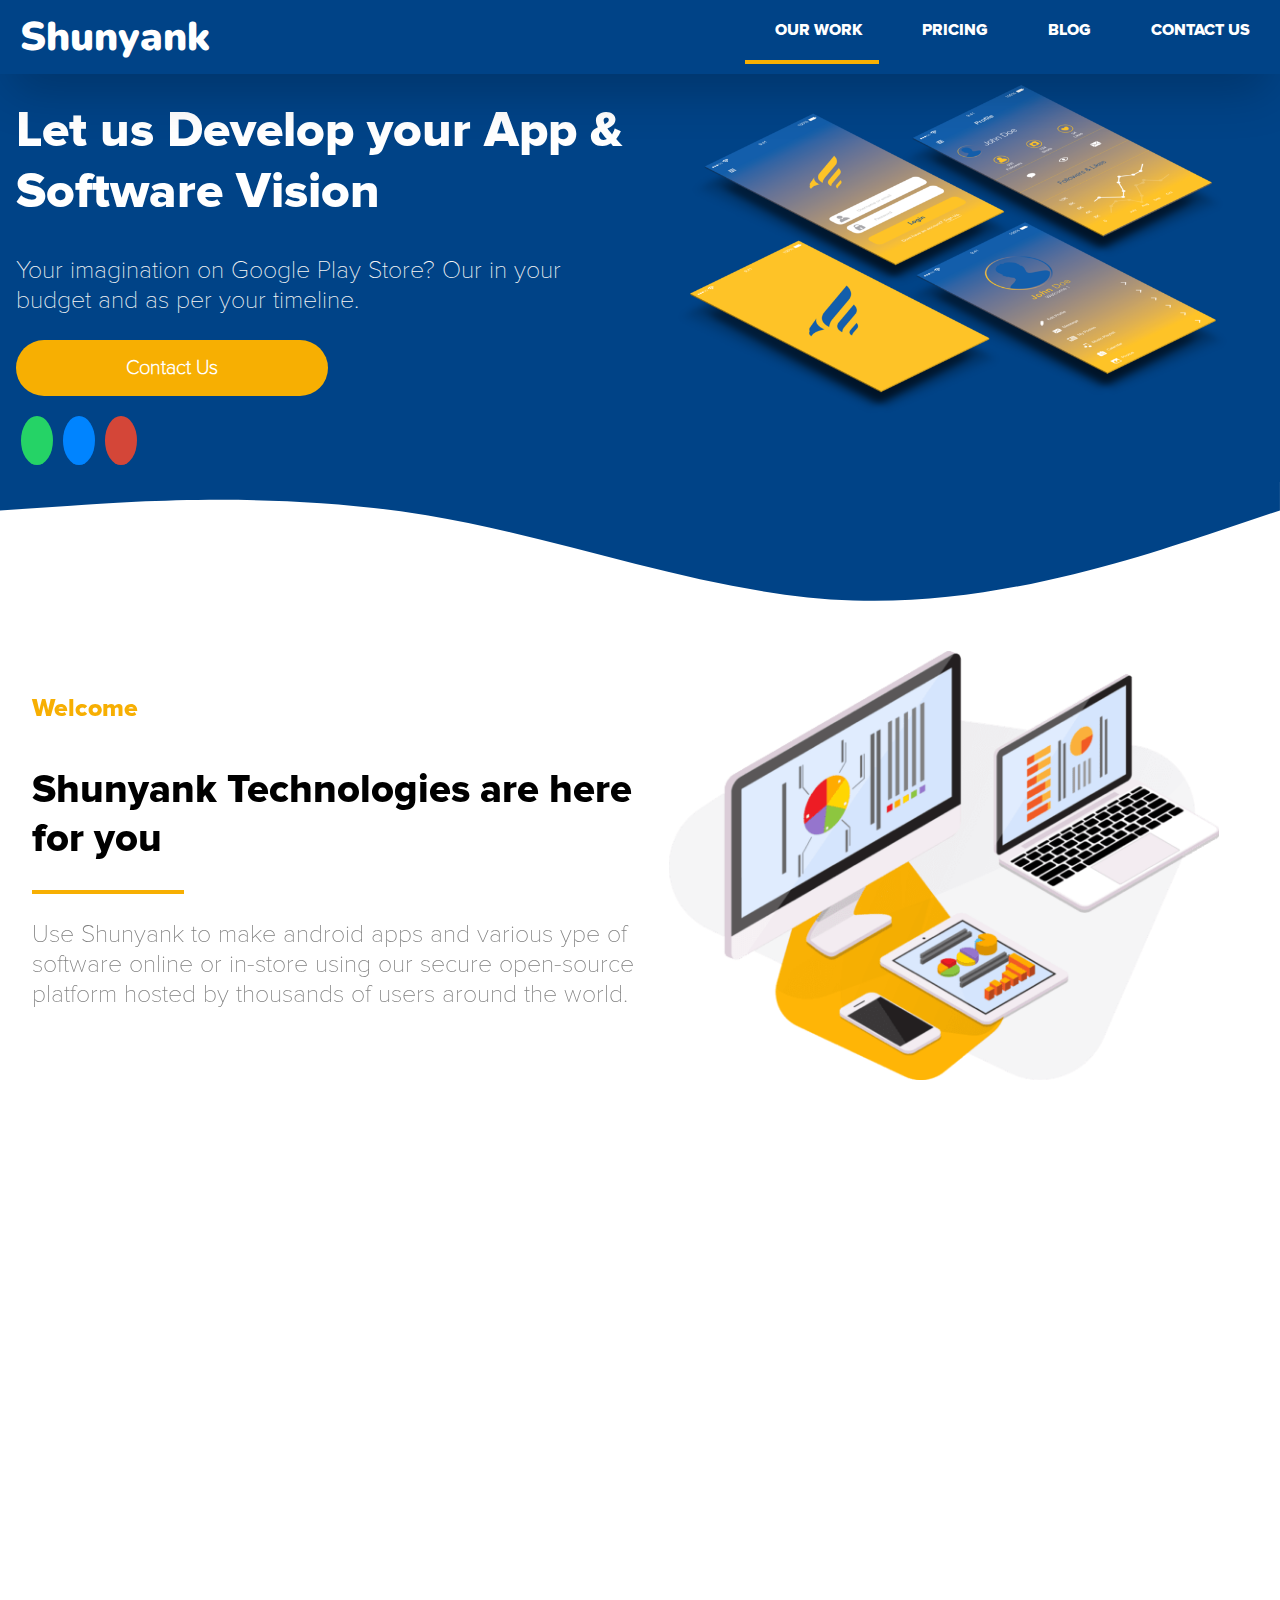
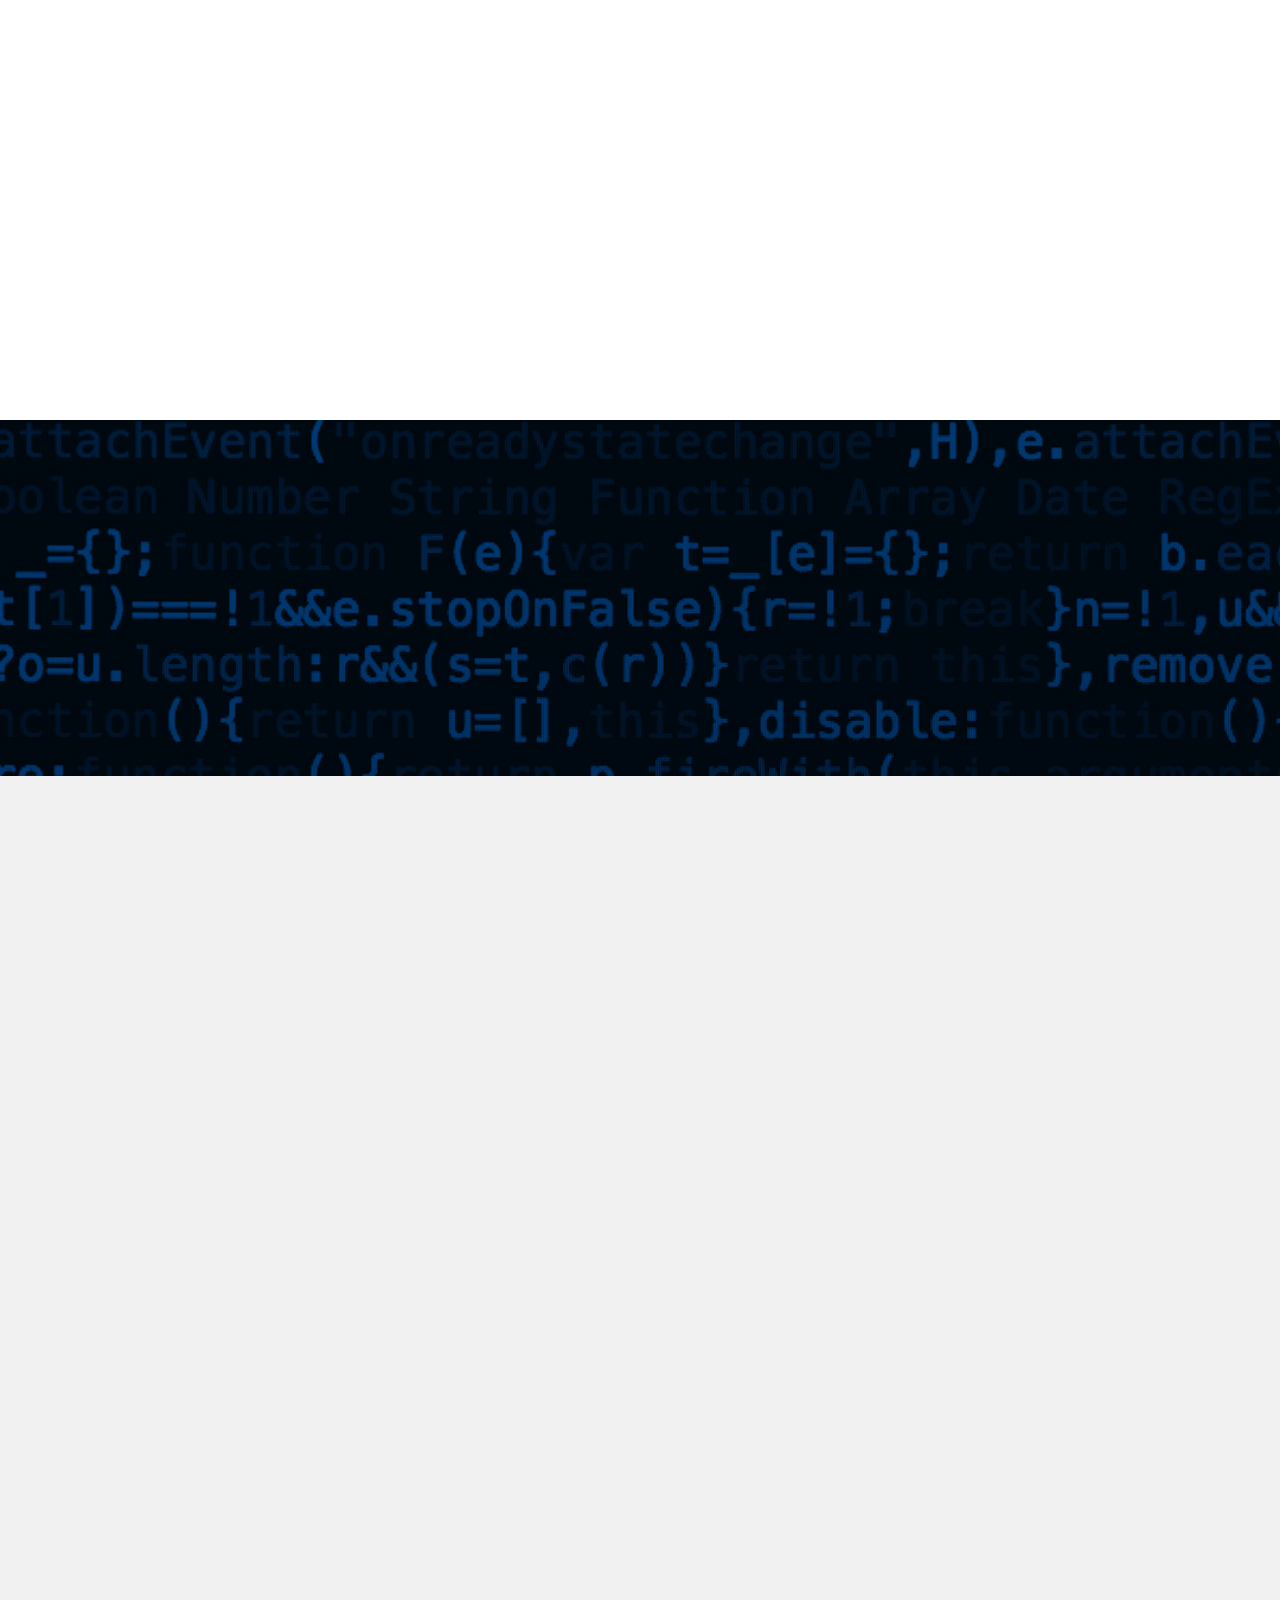
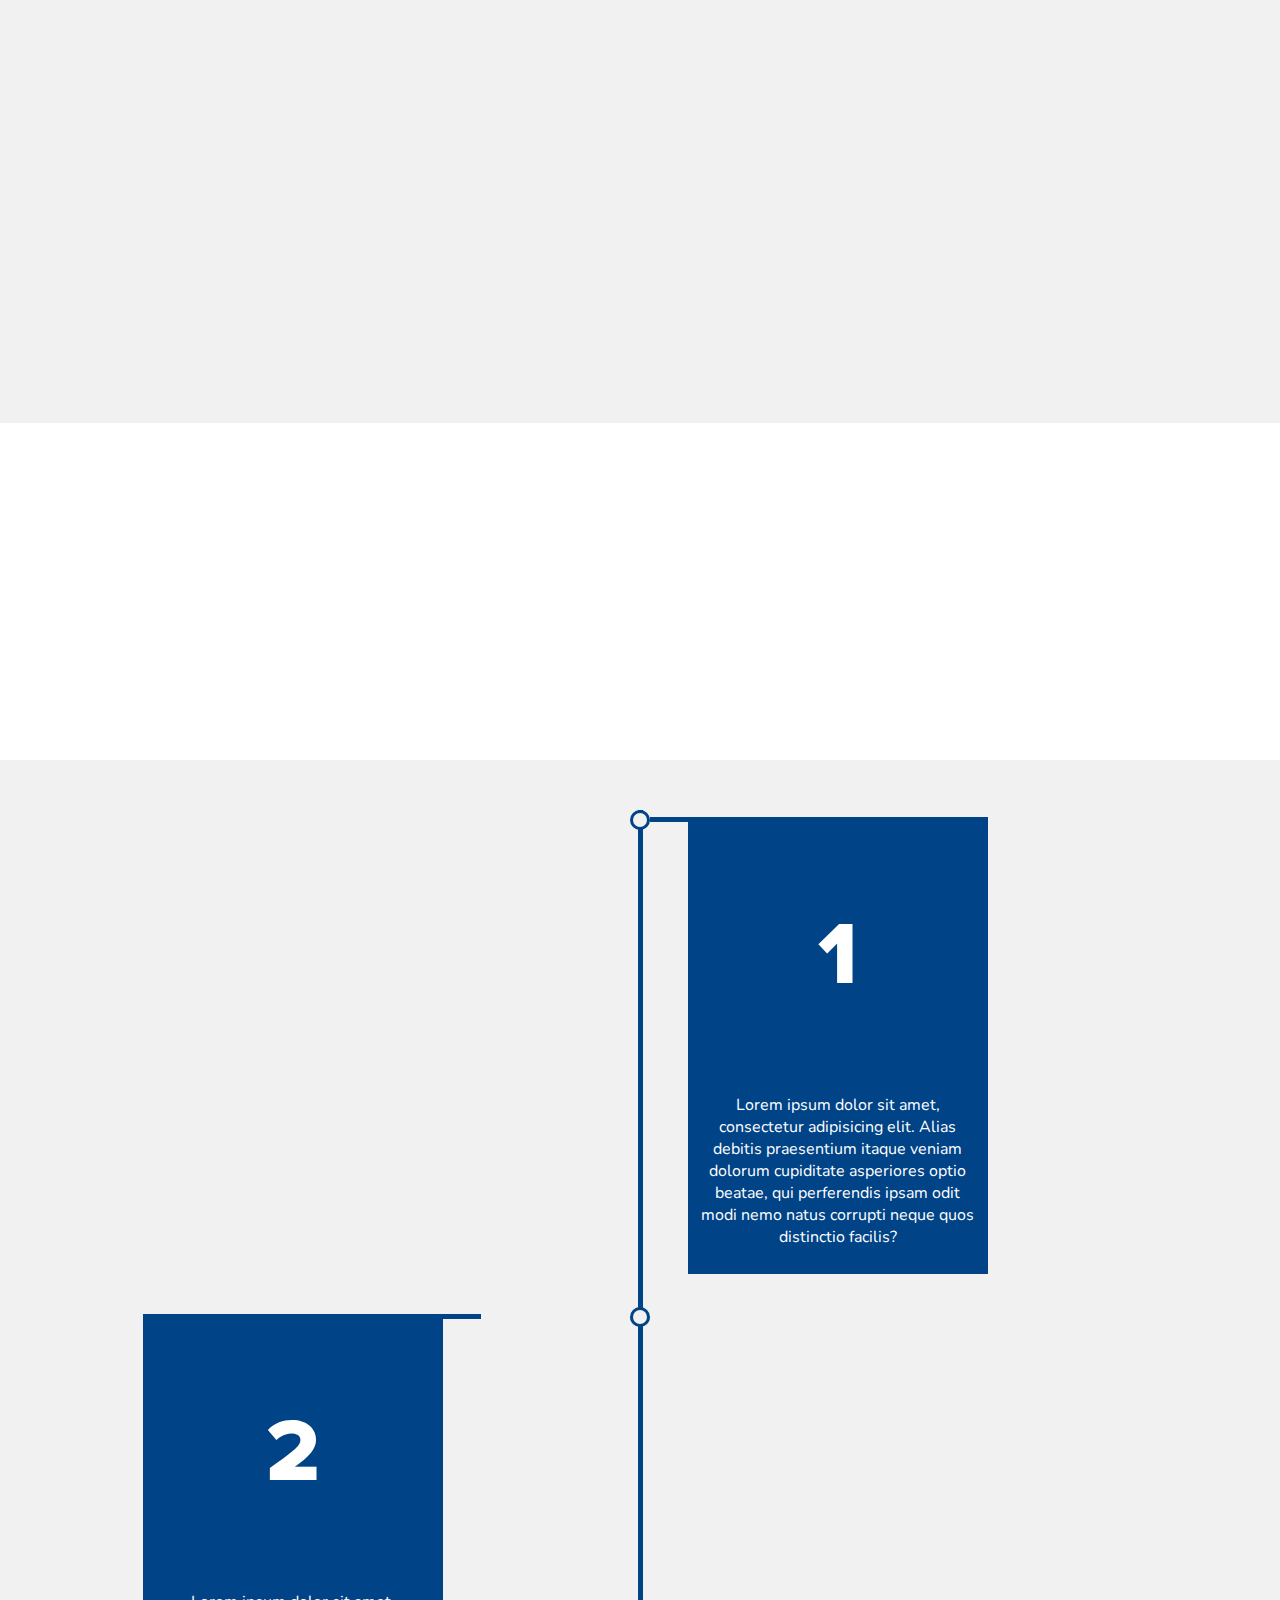
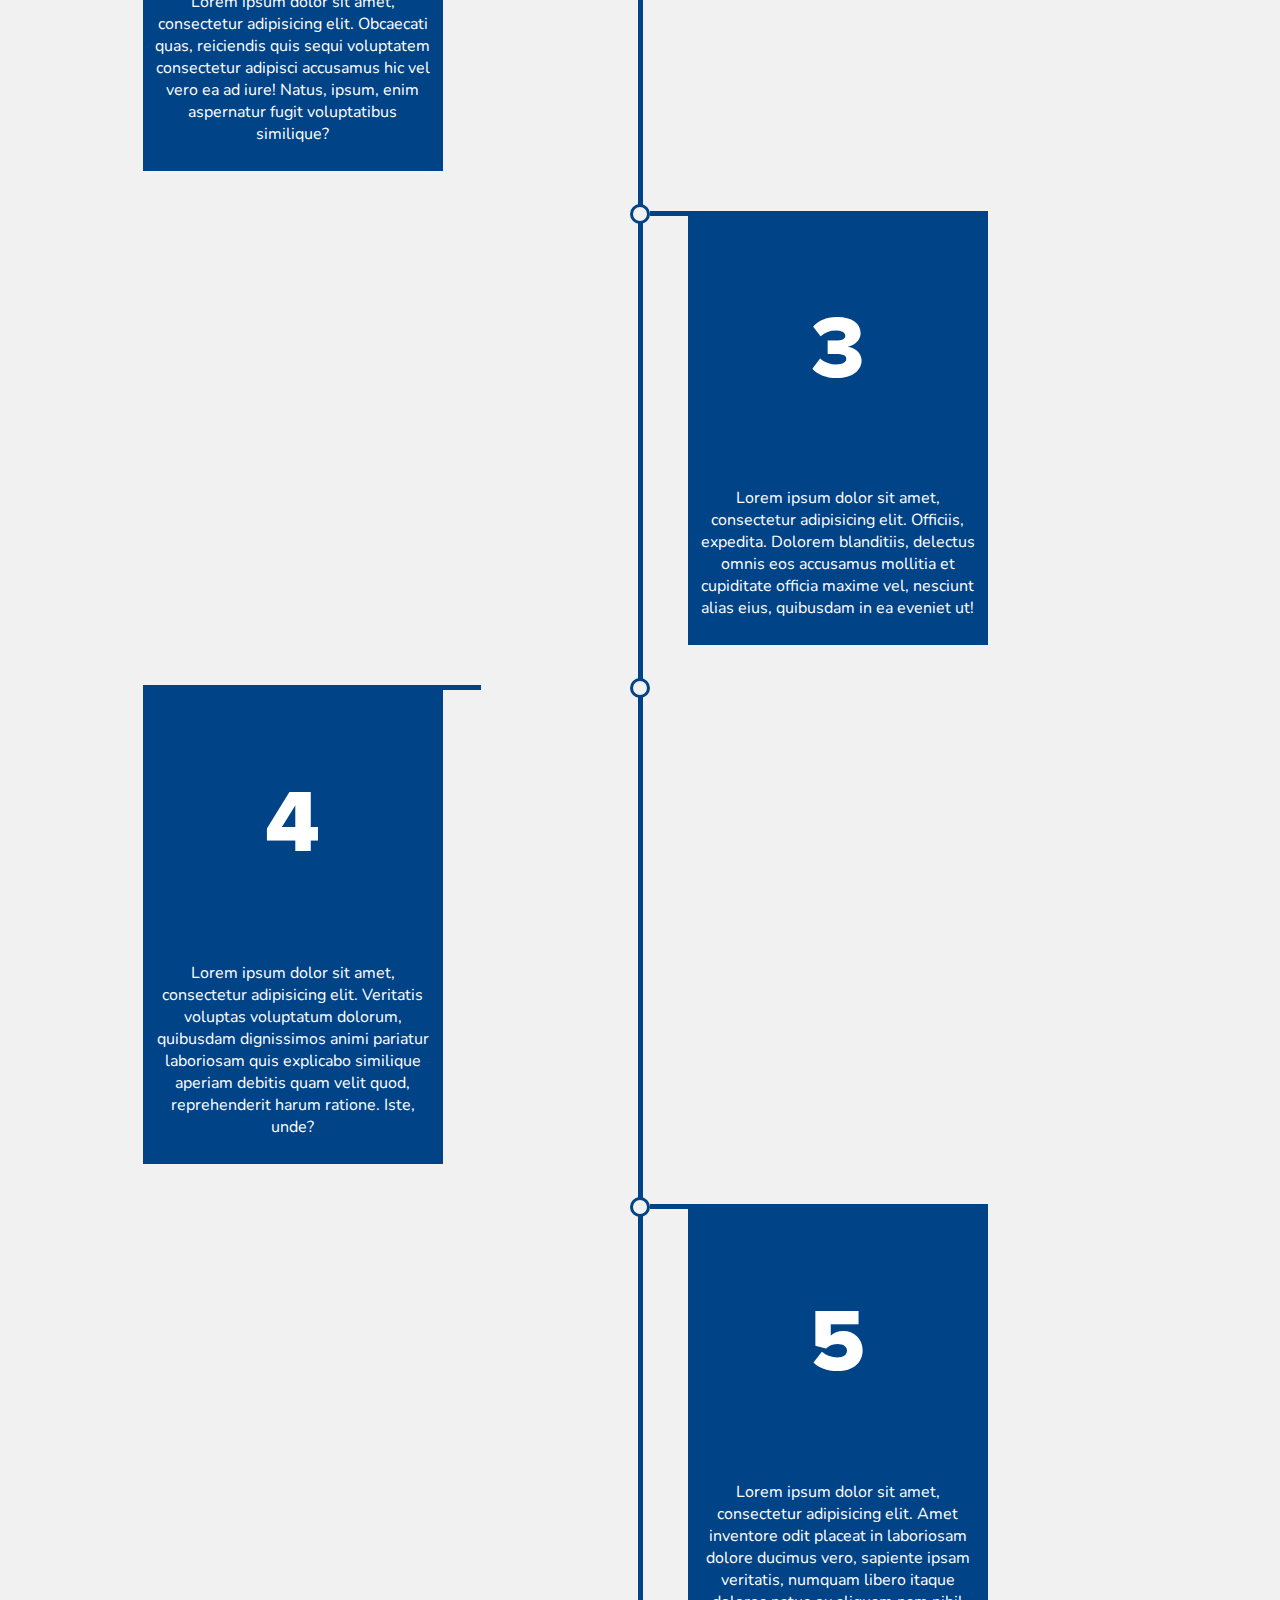
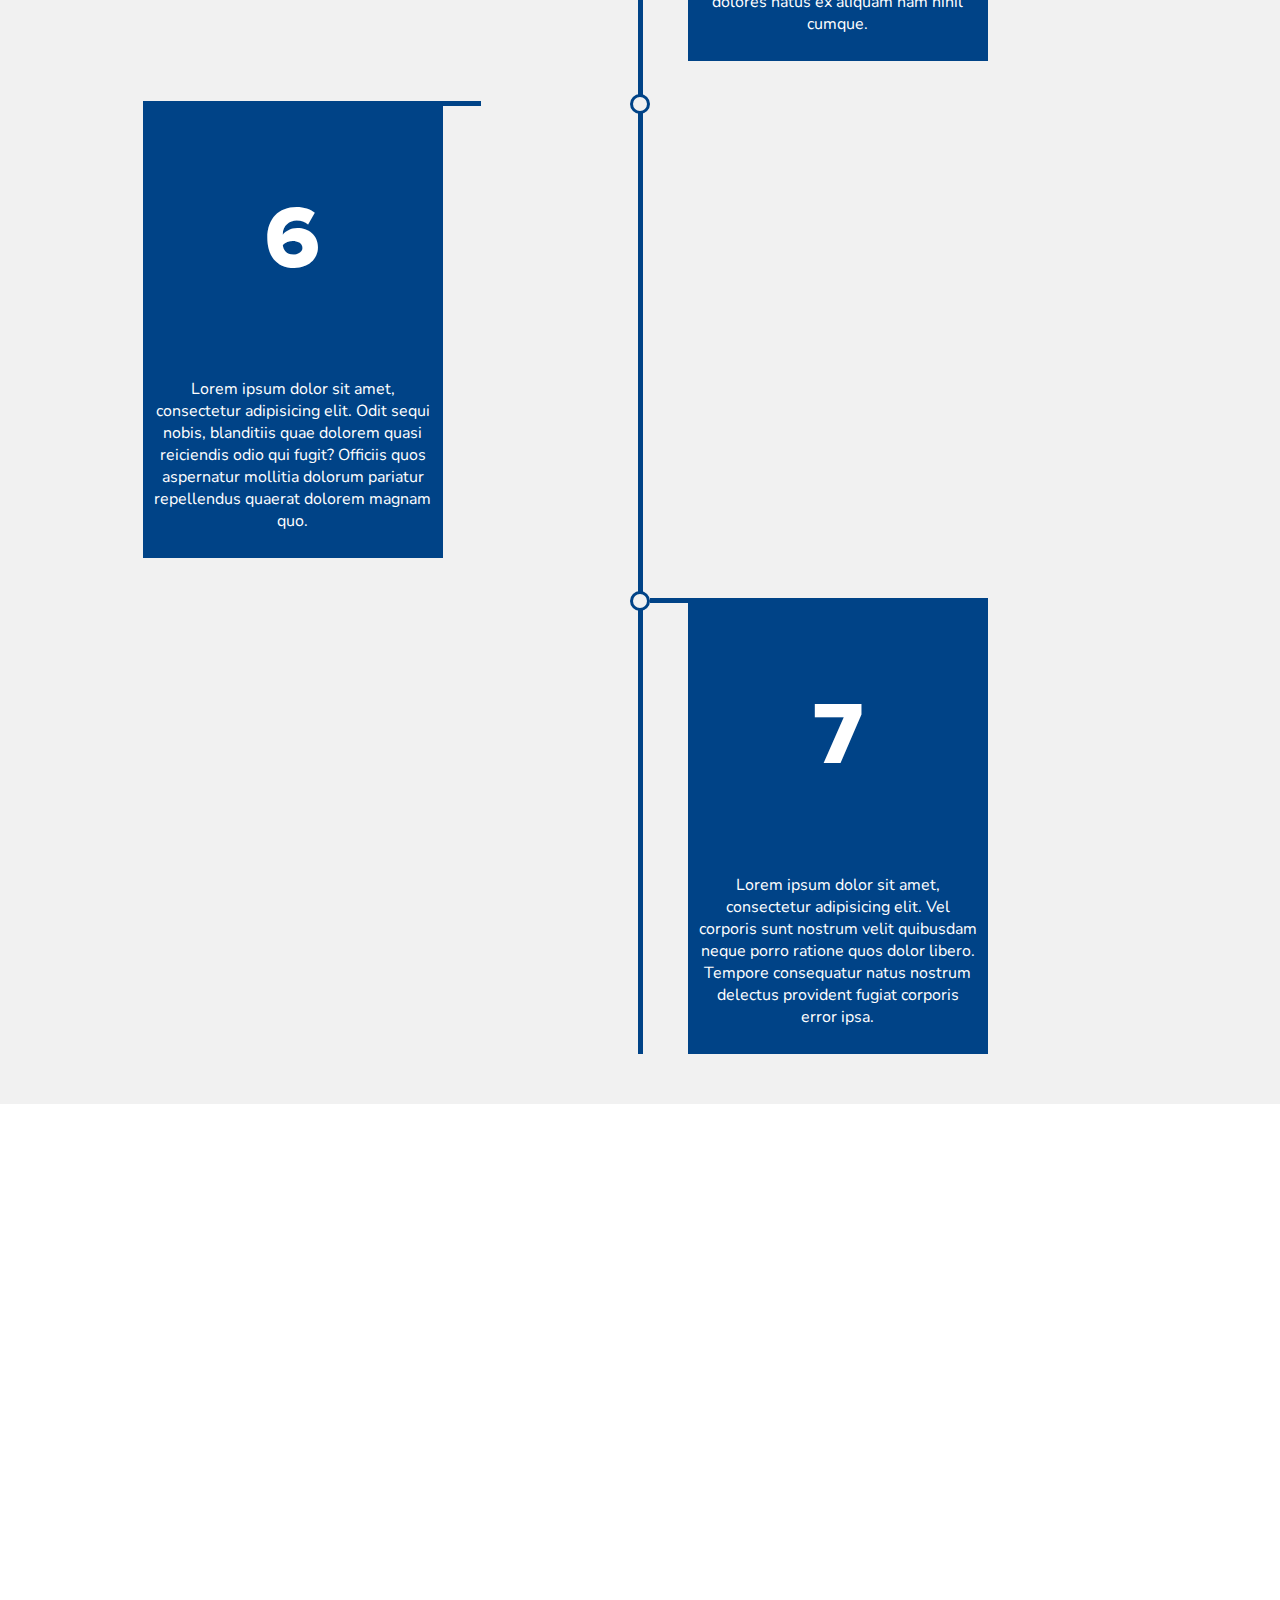
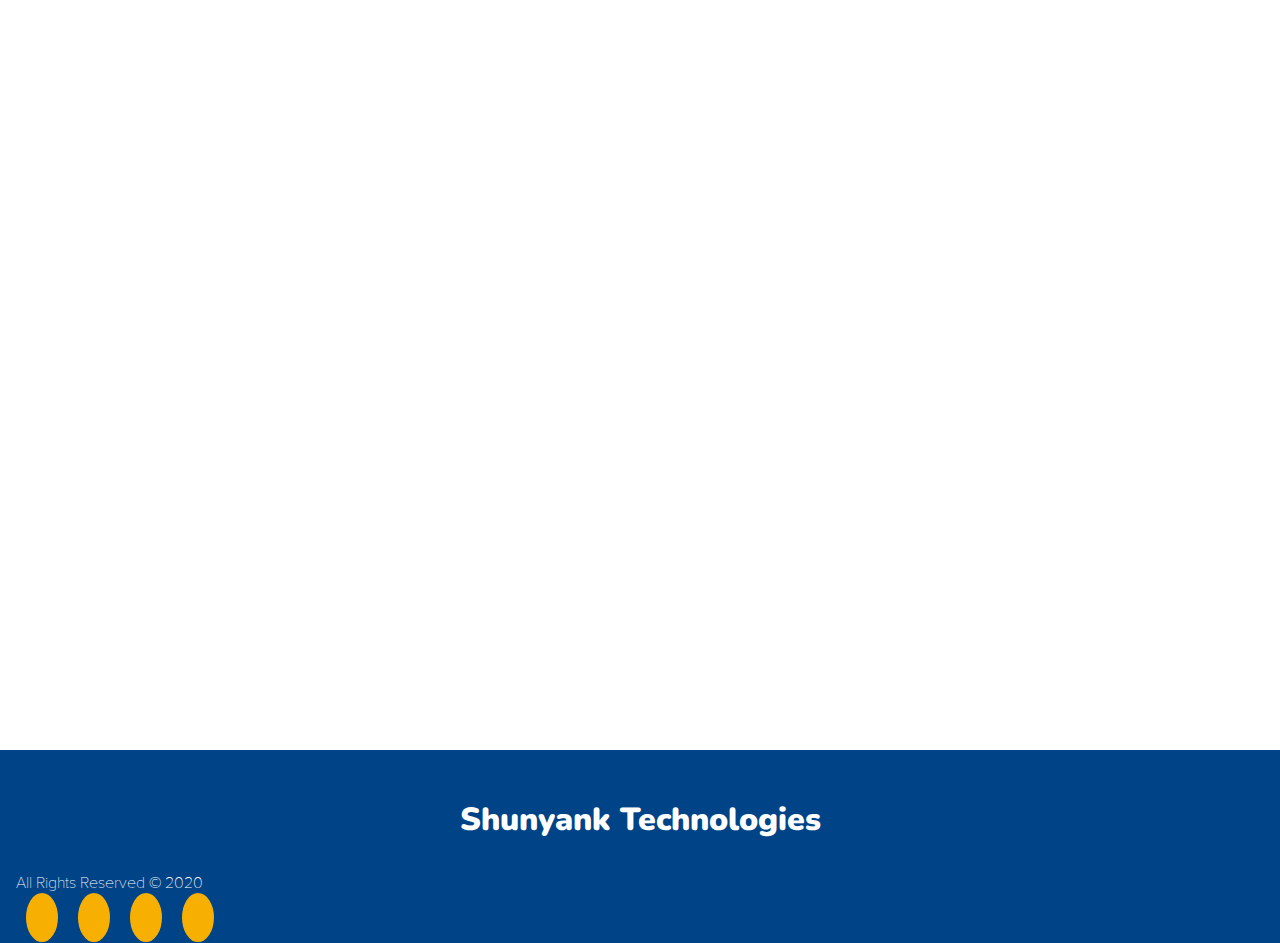
==== commit 32e03bfd: "update index.html" ====
--- a/index.html
+++ b/index.html
@@ -328,7 +328,7 @@
                   </div>
                   <div class="col-12 contact-item"><textarea class="footer-inpt bs-2 font1"  name="message" placeholder="Type your message"></textarea>
                   </div>
-                  <div class="flex-c-m col-12contact-item"><button class="footer-btn bs-2 font6">Send</button>
+                  <div class="flex-c-m col-12 contact-item"><button class="footer-btn bs-2 font6">Send</button>
                   </div>
                </form>
             </div>
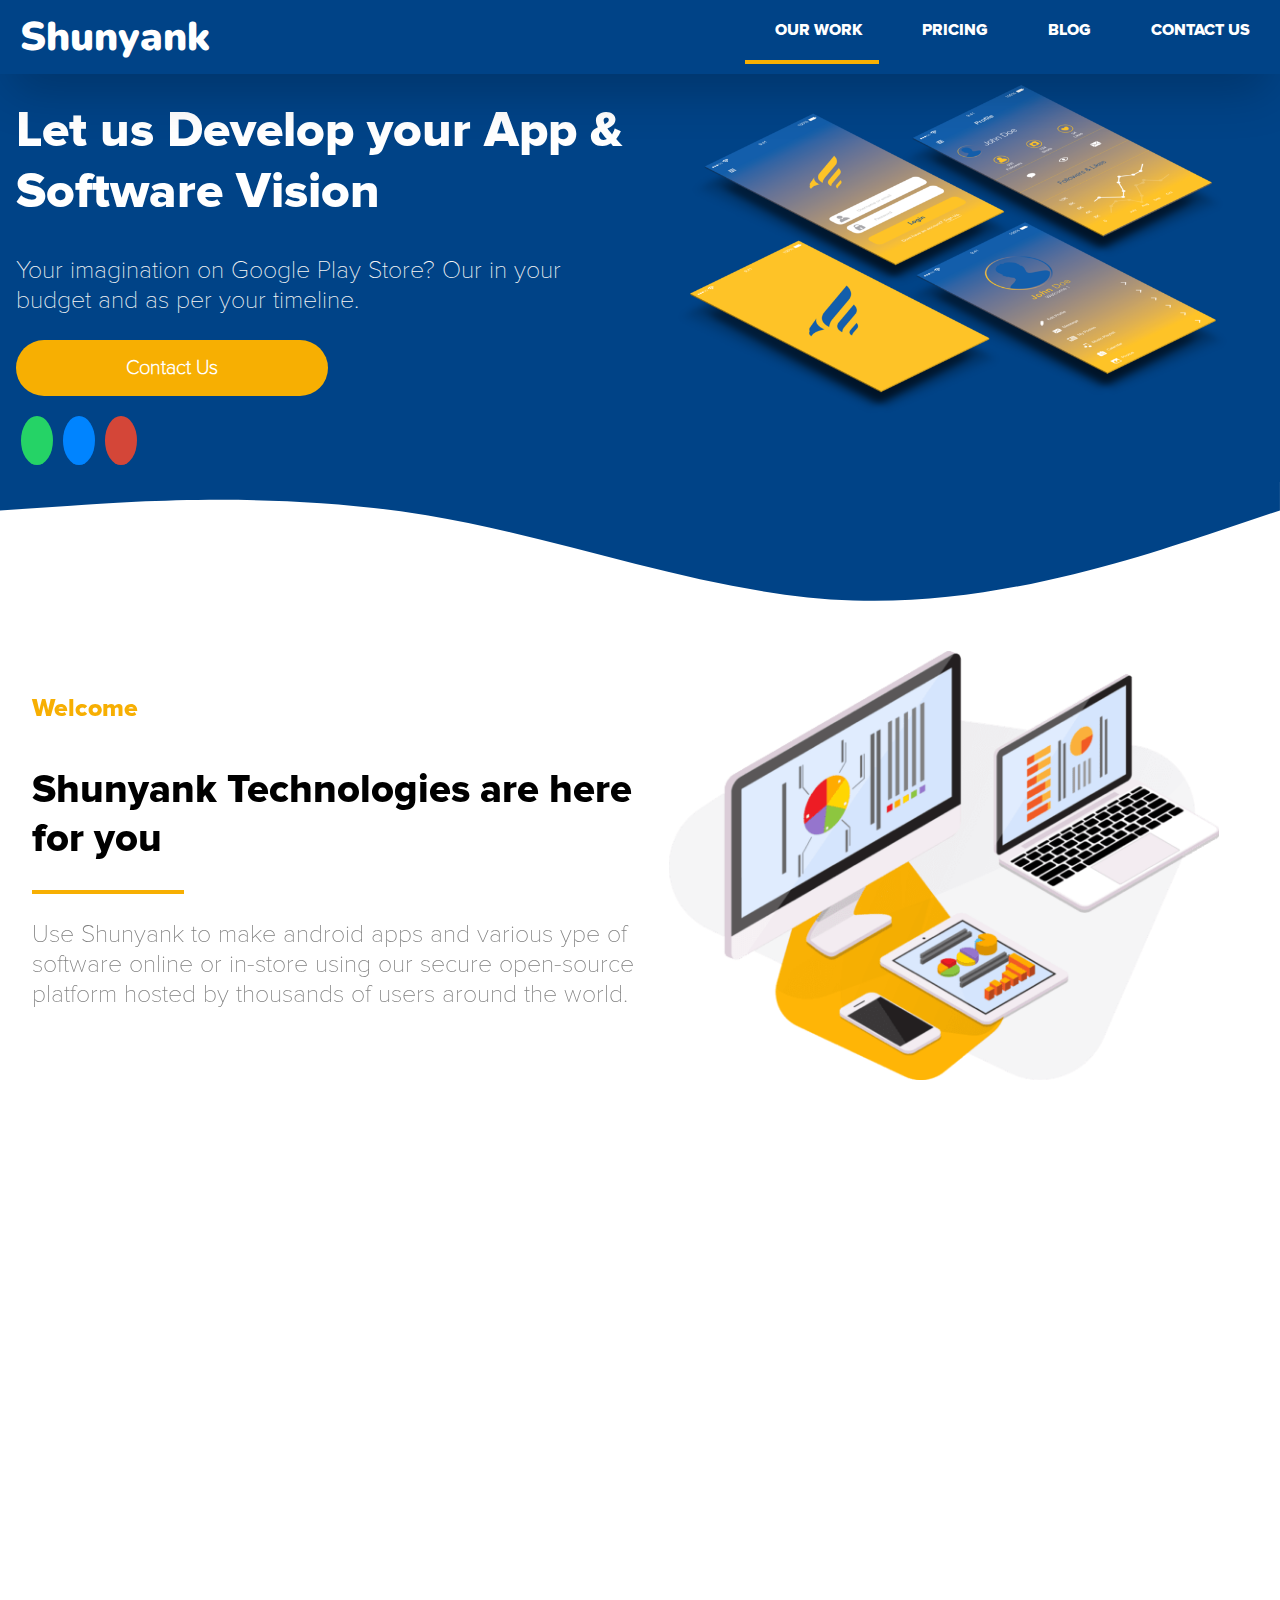
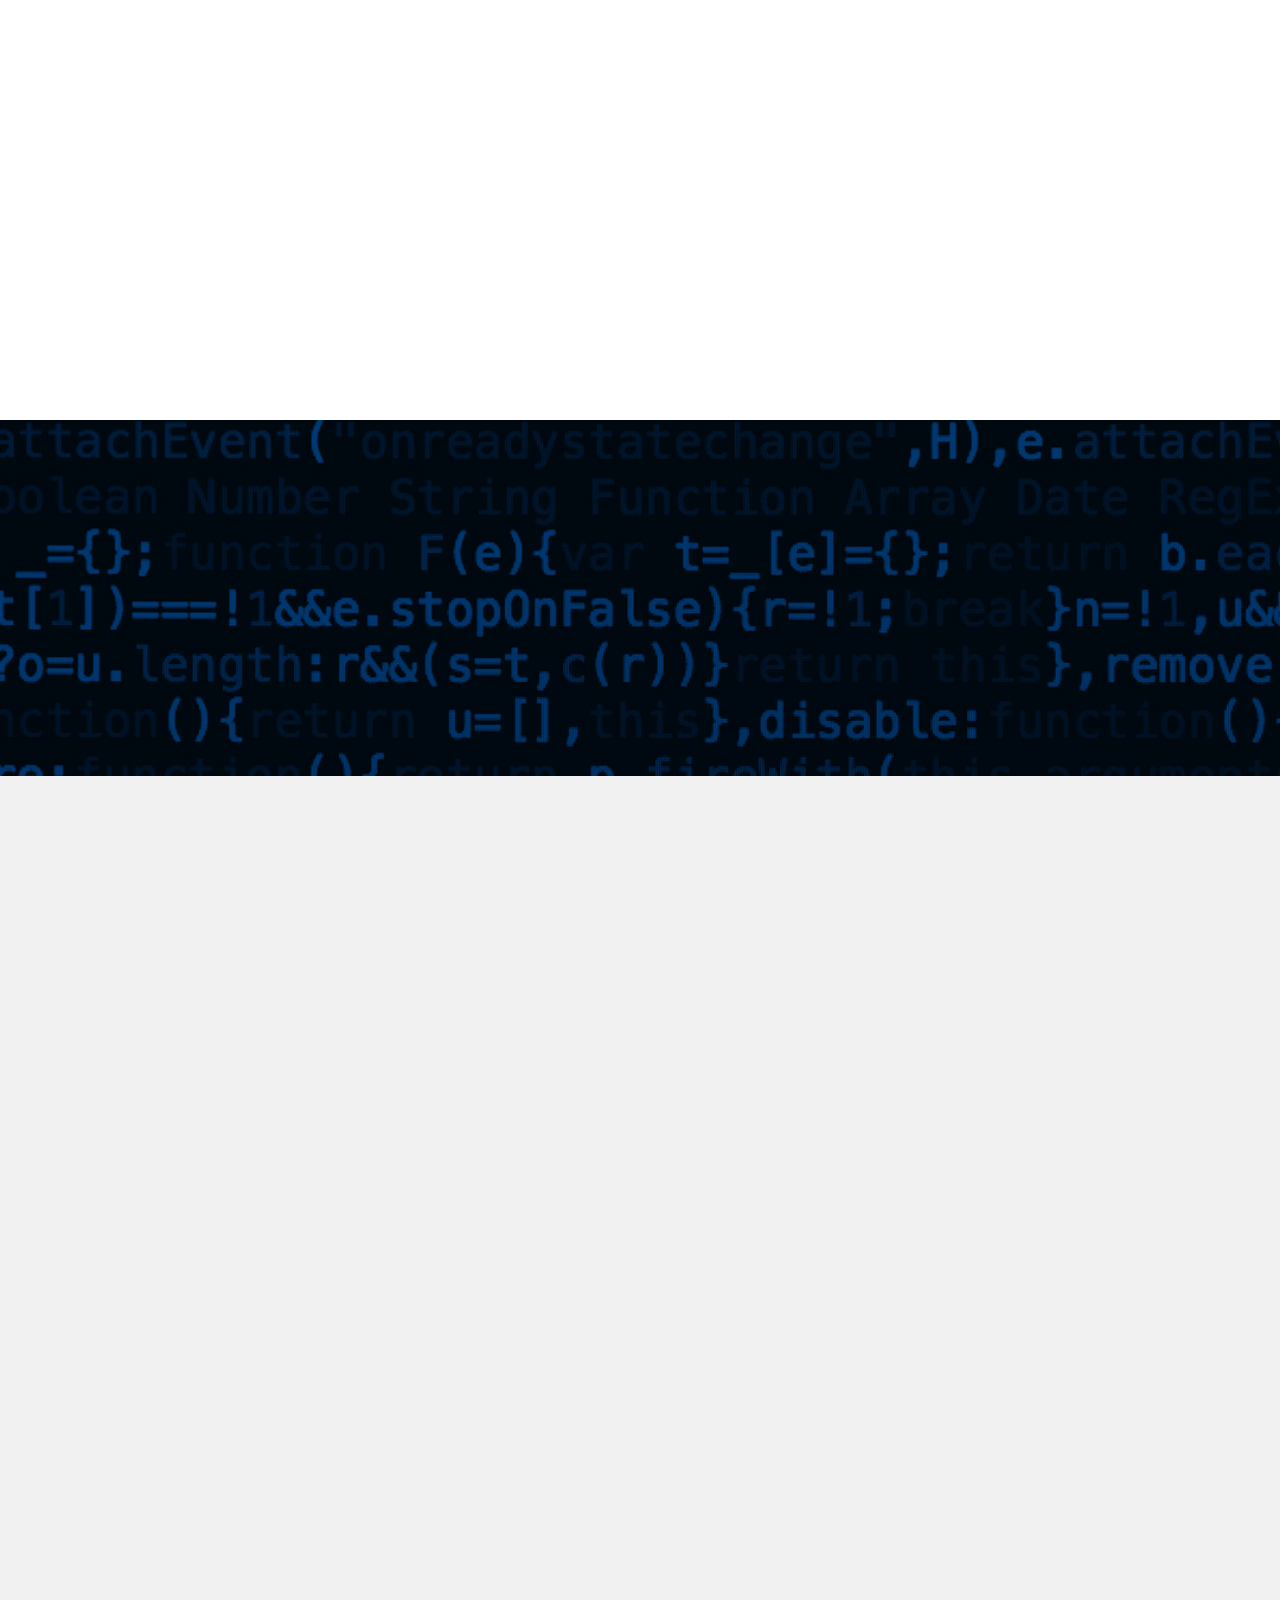
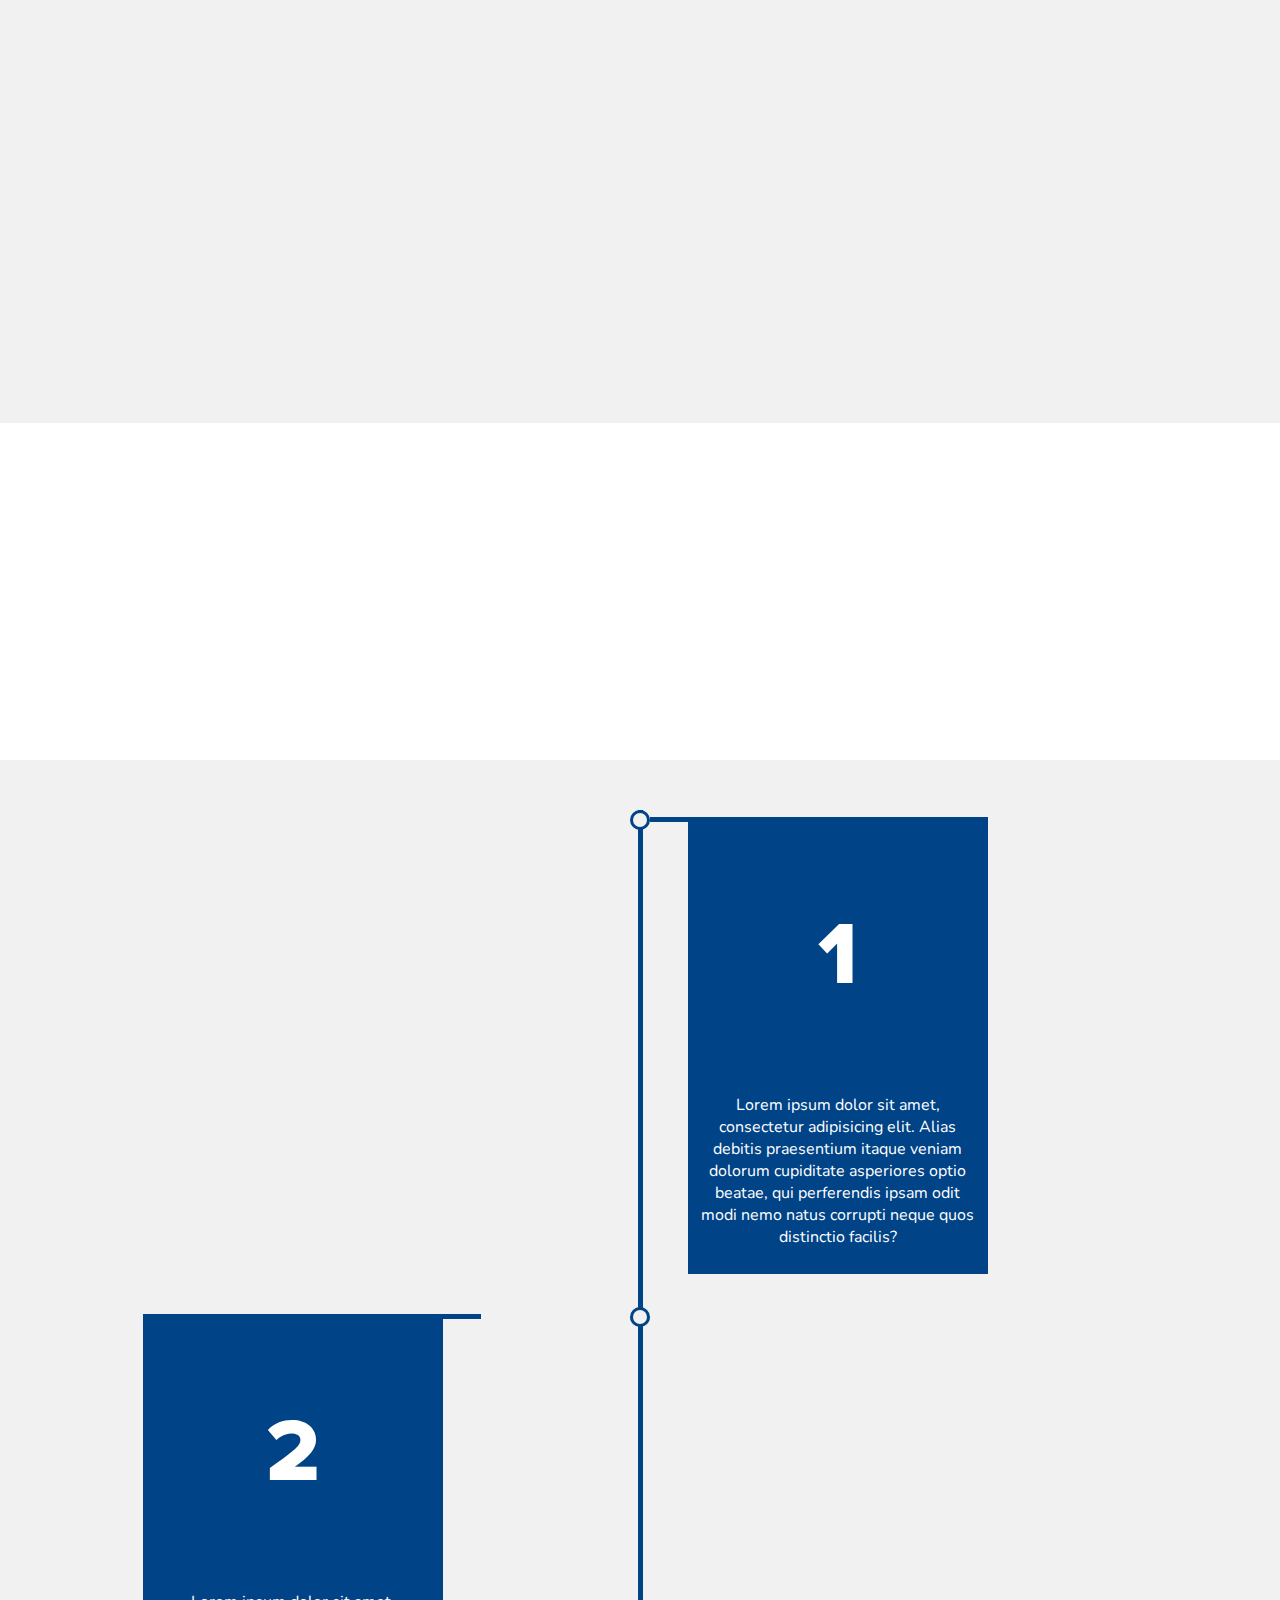
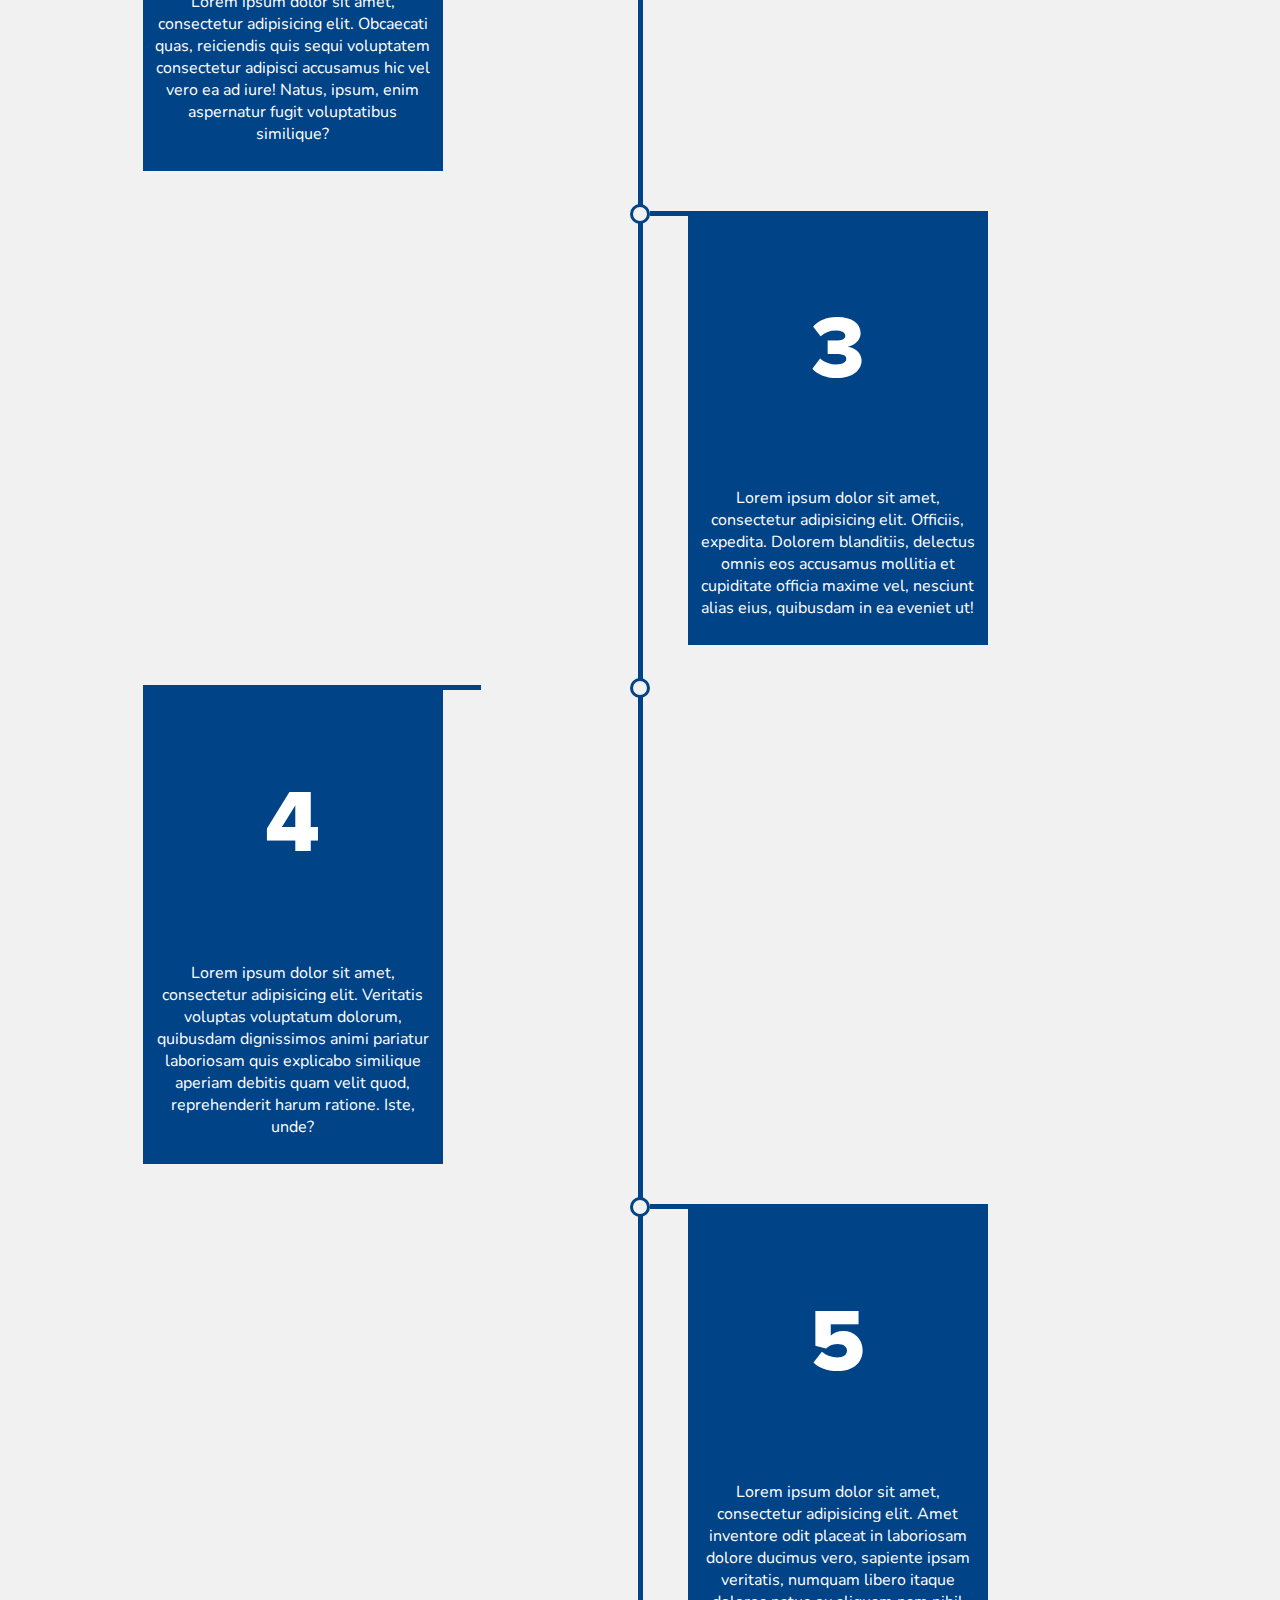
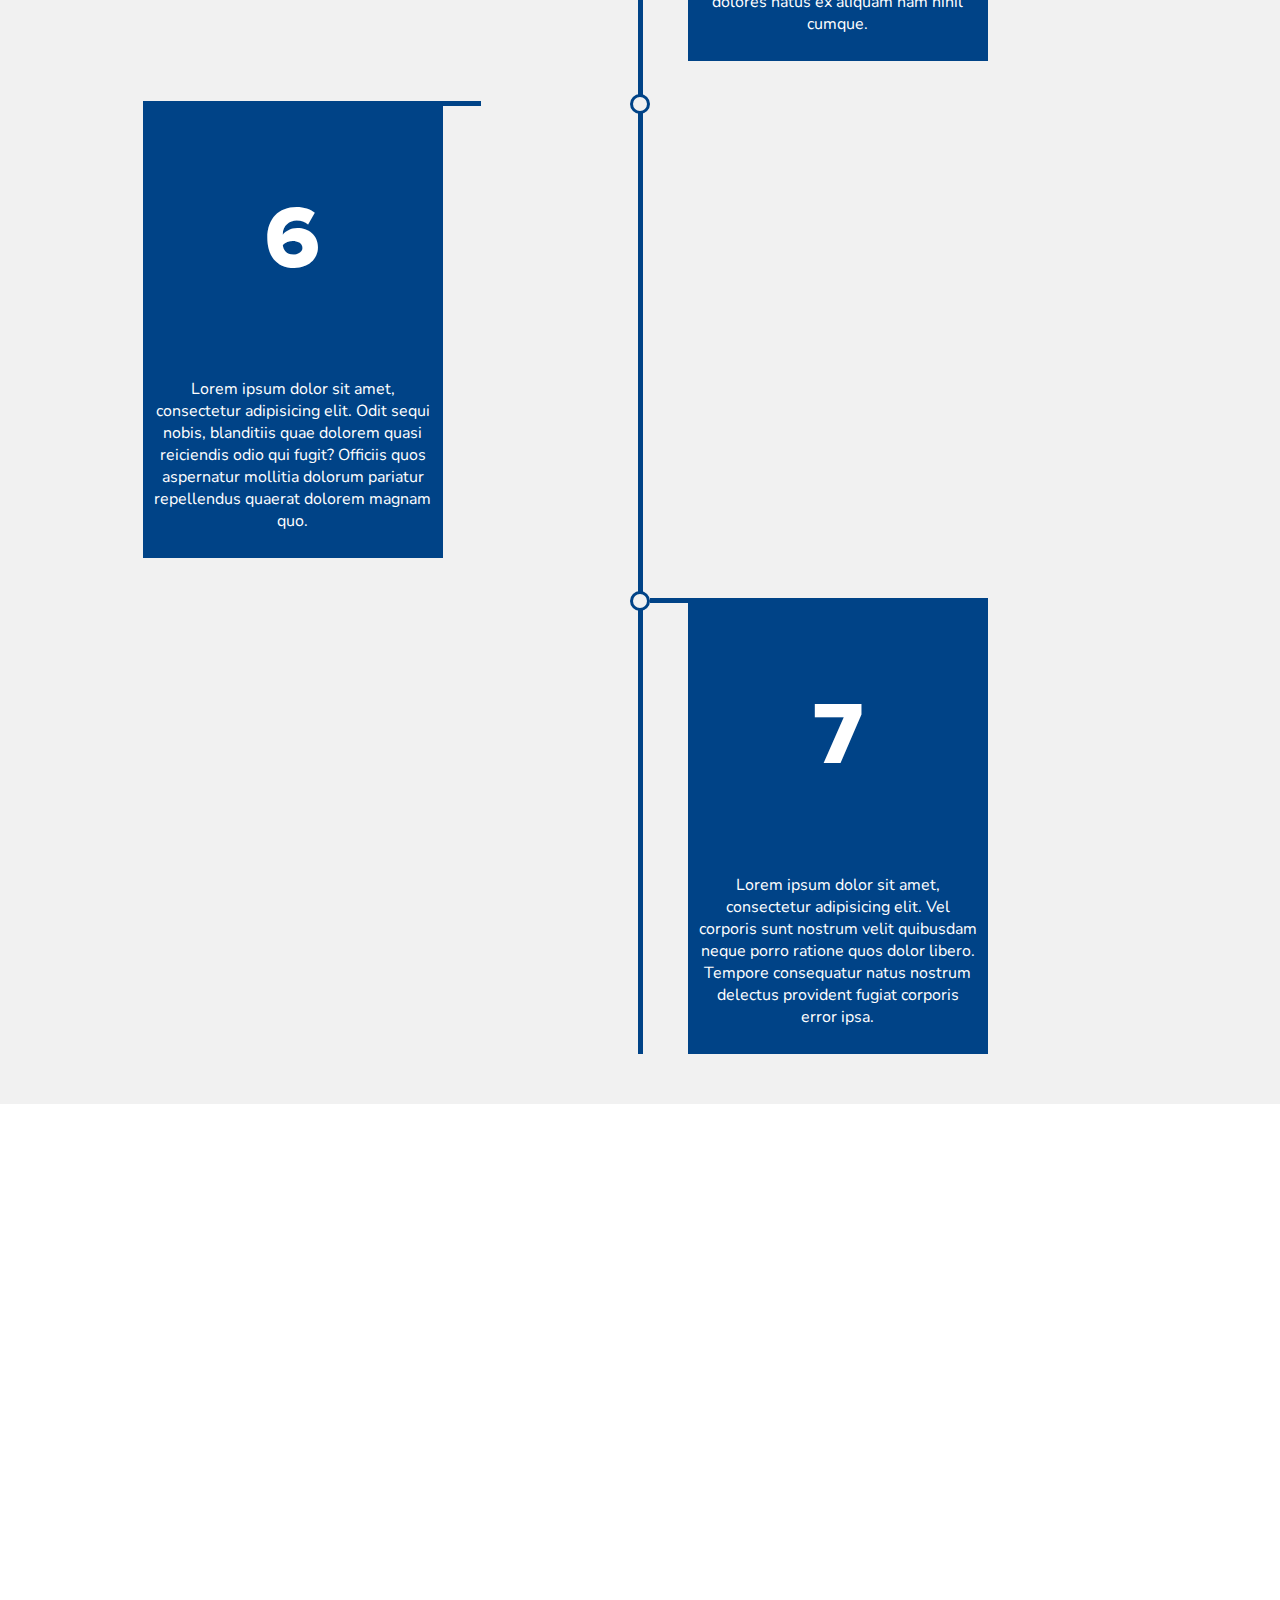
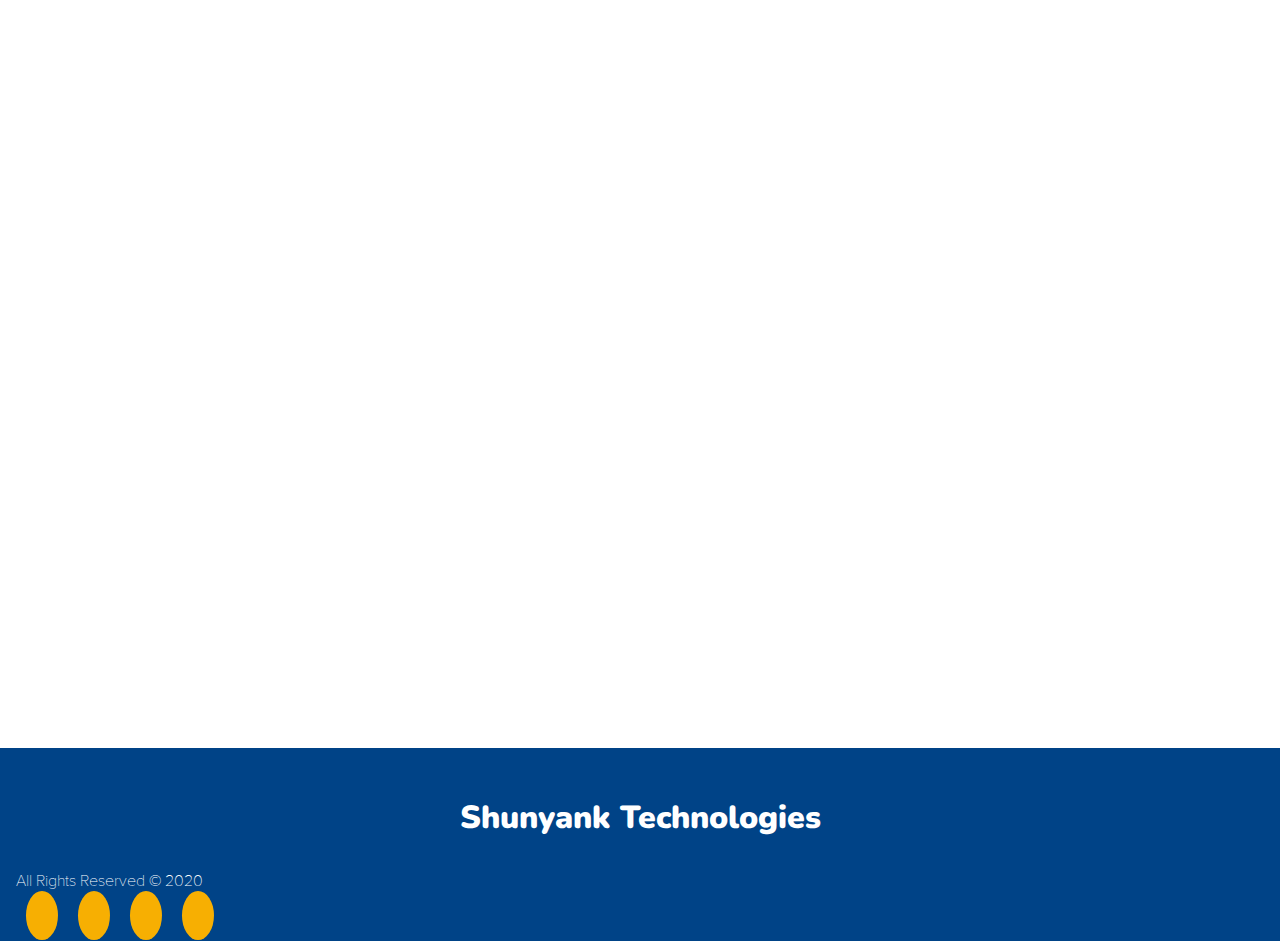
==== commit 51f672db: "update index.html" ====
--- a/index.html
+++ b/index.html
@@ -328,7 +328,7 @@
                   </div>
                   <div class="col-12 contact-item"><textarea class="footer-inpt bs-2 font1"  name="message" placeholder="Type your message"></textarea>
                   </div>
-                  <div class="flex-c-m col-12 contact-item"><button class="footer-btn bs-2 font6">Send</button>
+                  <div class="contact-item"><input type="button" class="footer-inpt  bs-2 font6" value="Send">
                   </div>
                </form>
             </div>
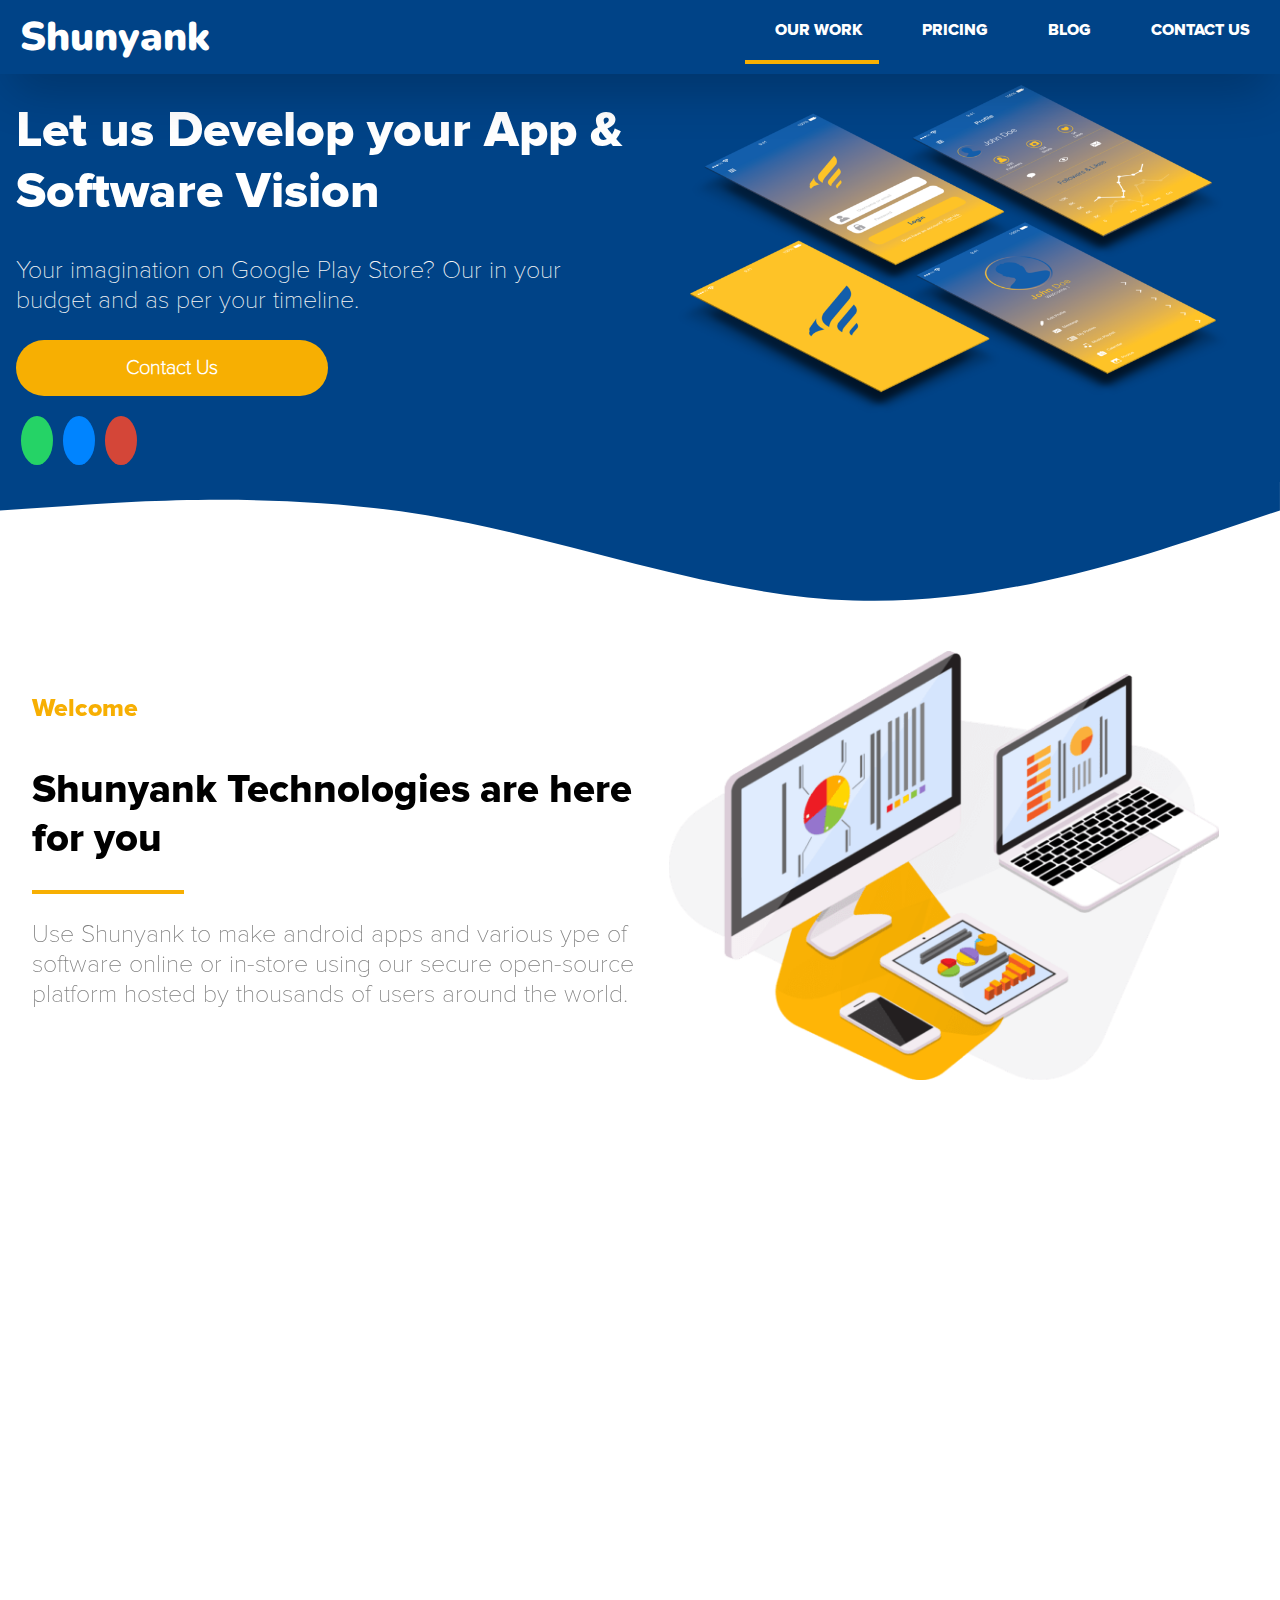
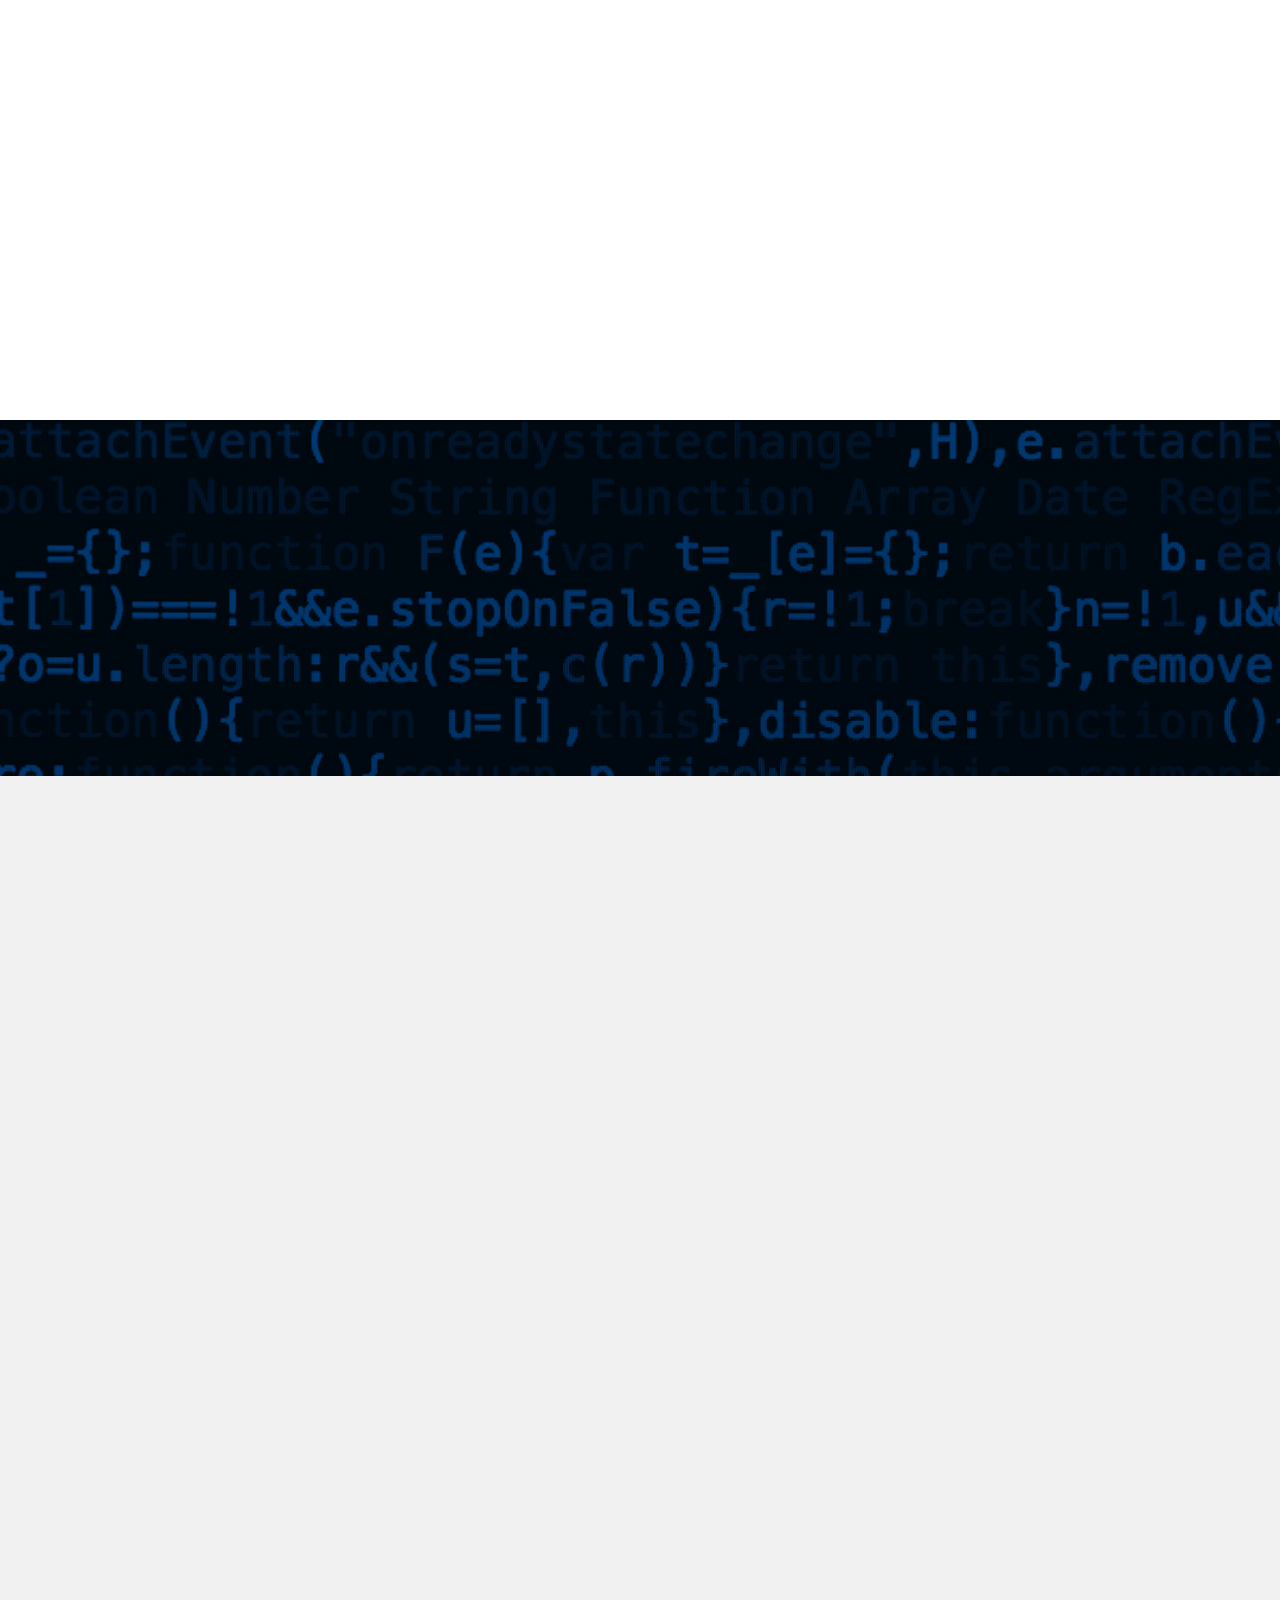
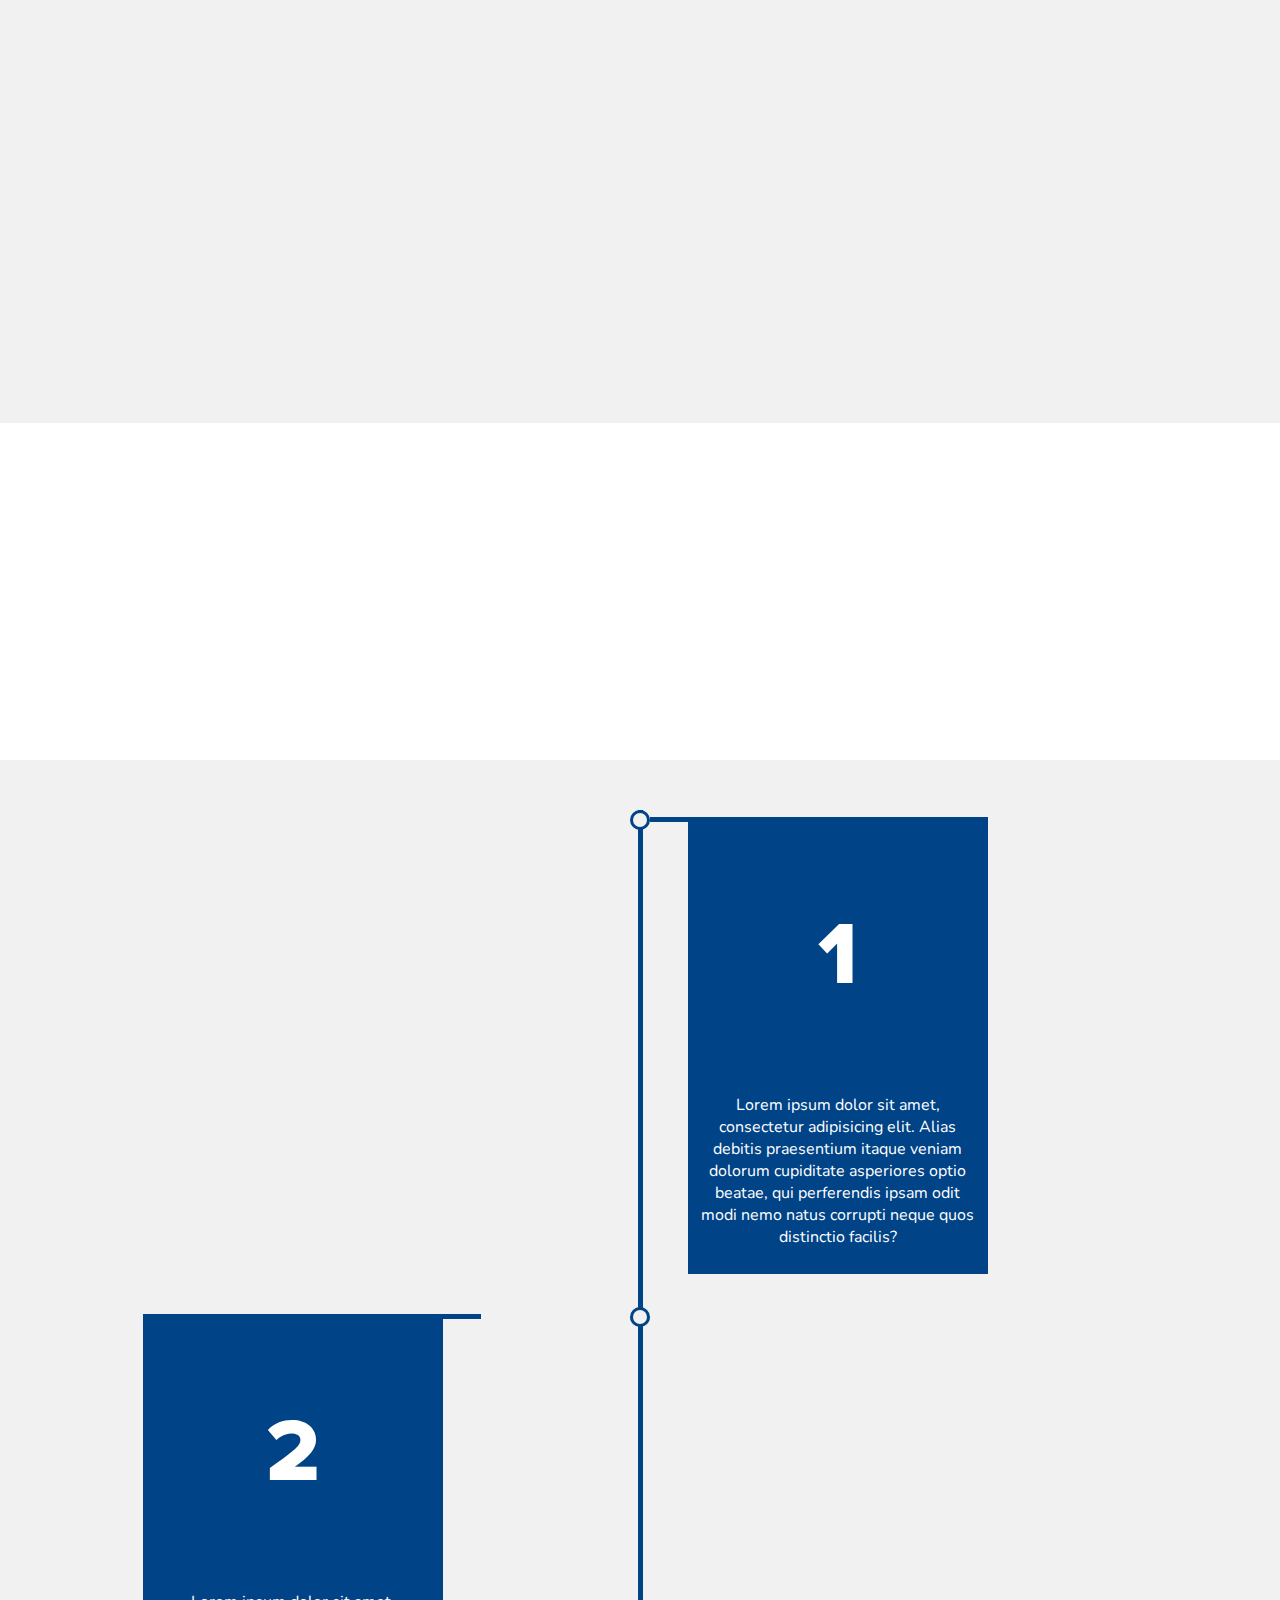
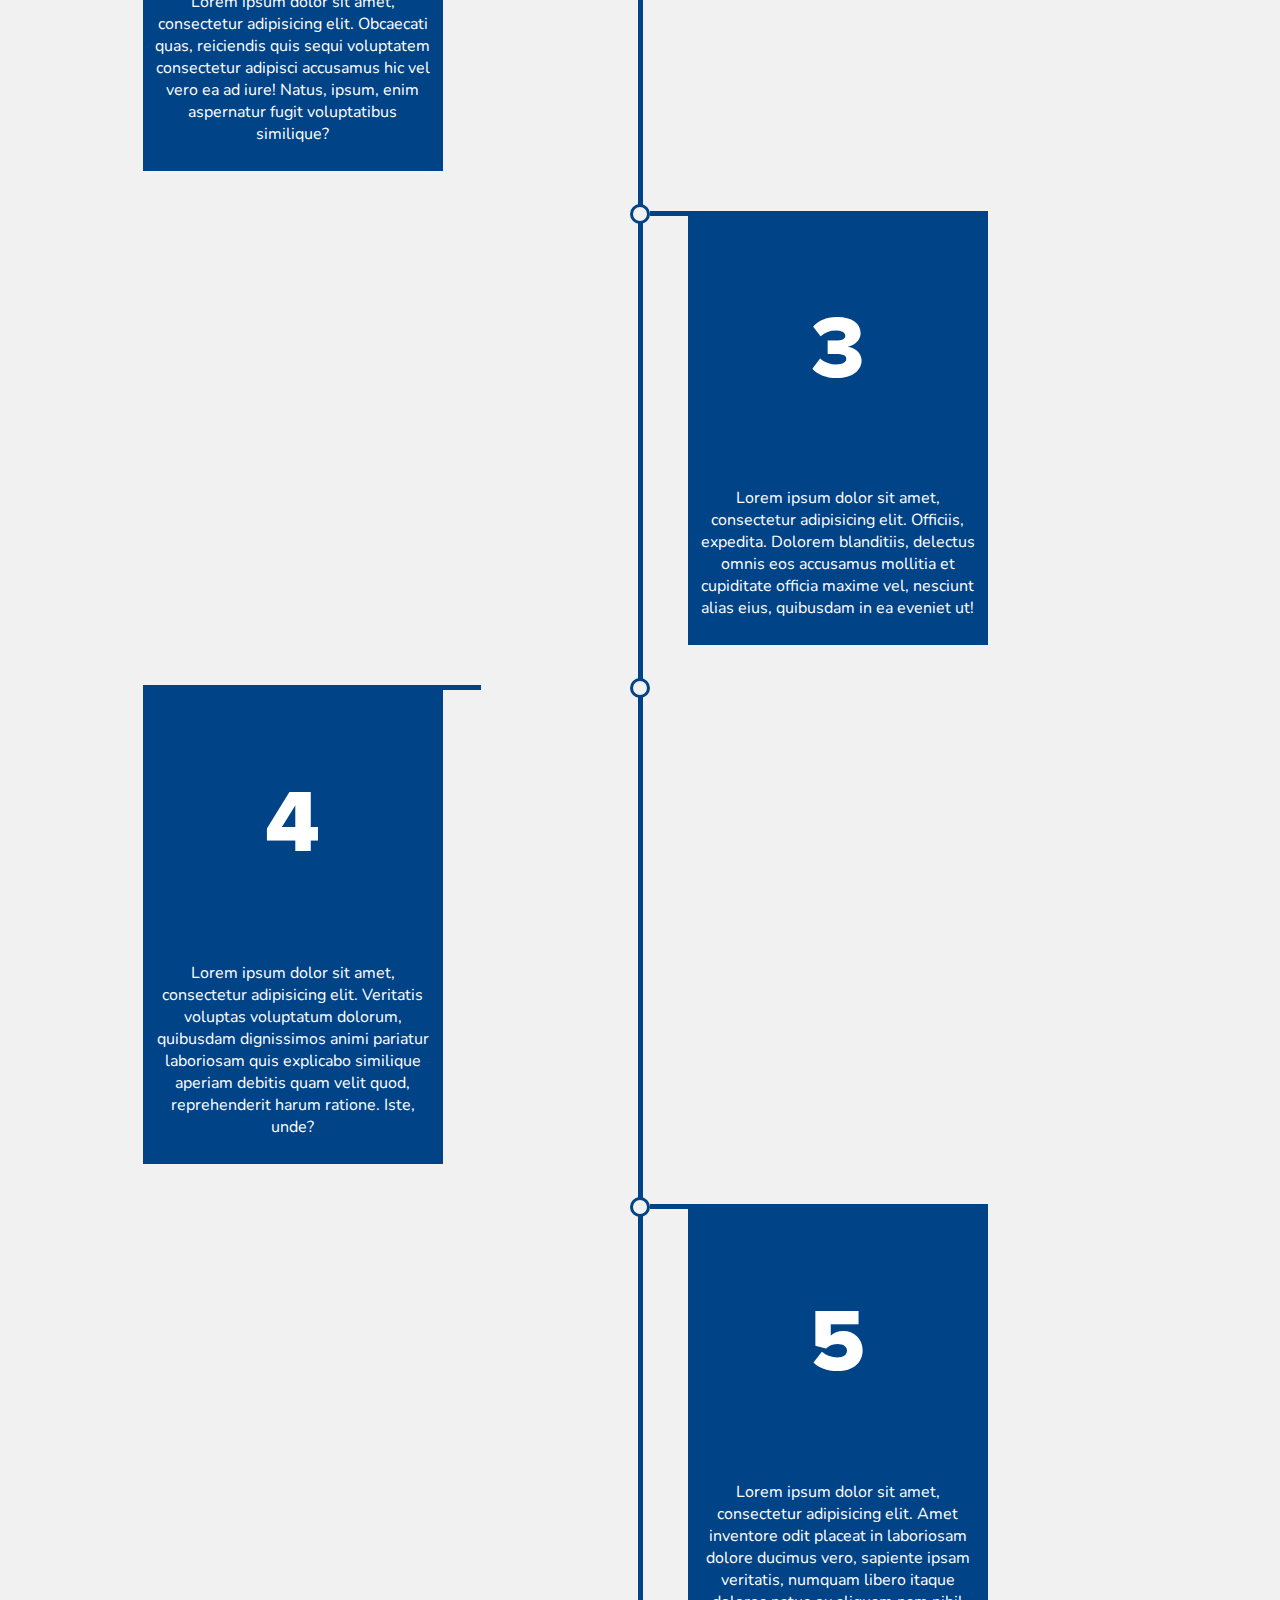
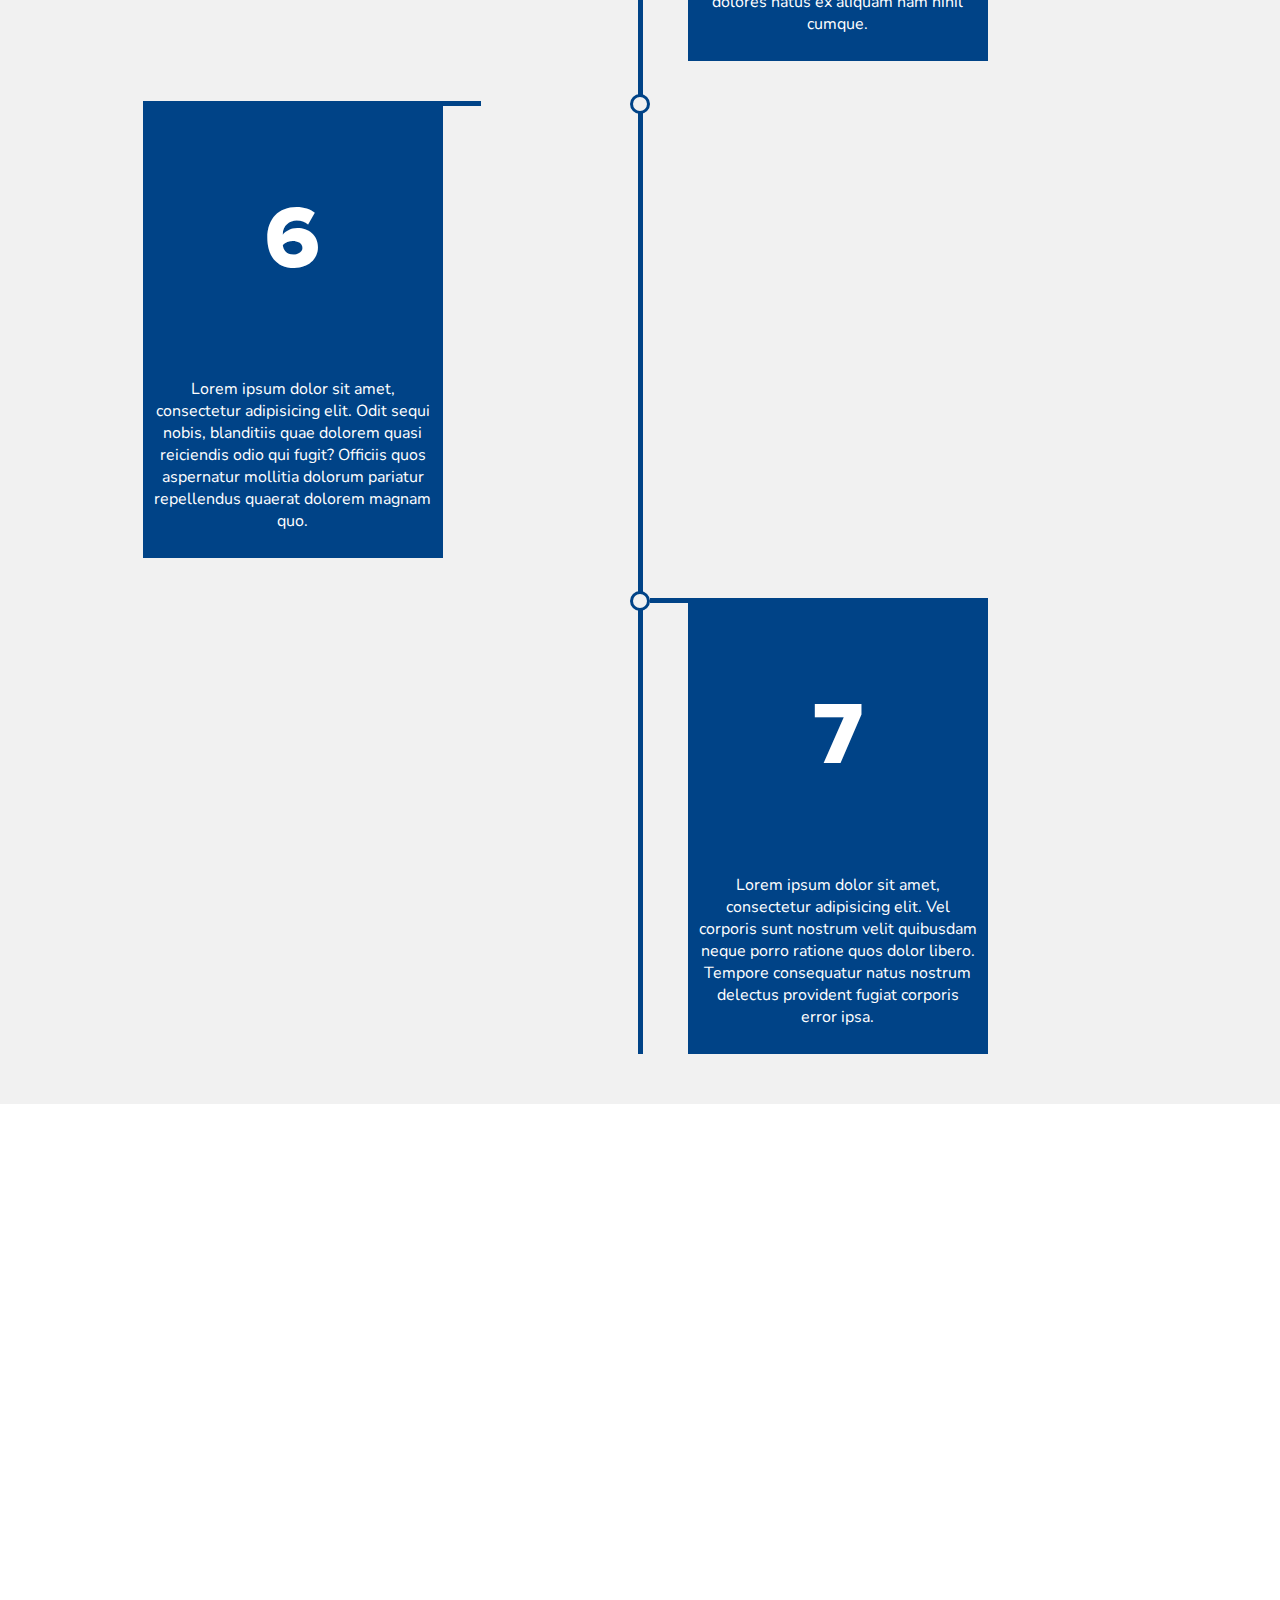
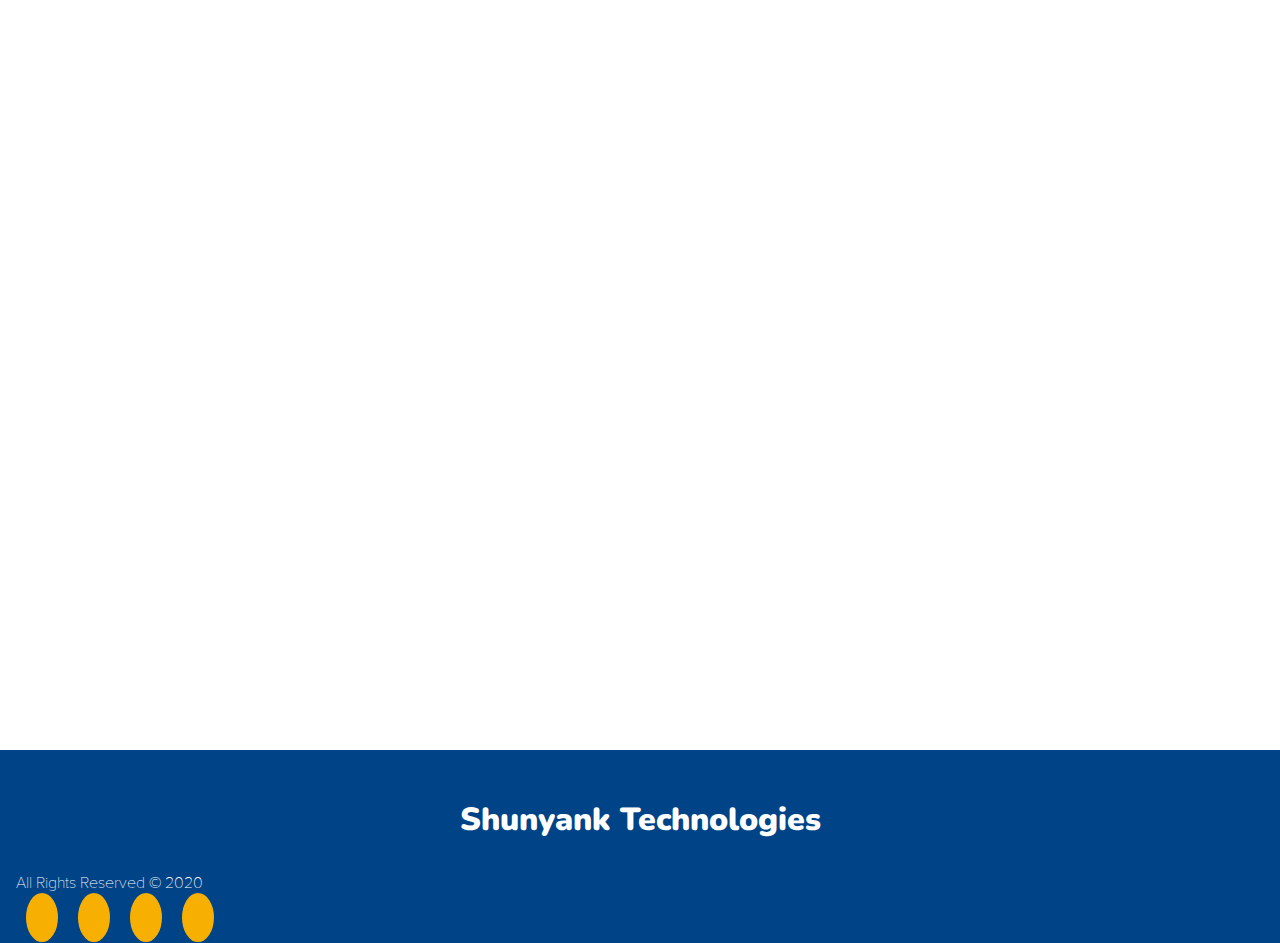
==== commit 37af5620: "update index.html" ====
--- a/index.html
+++ b/index.html
@@ -328,7 +328,7 @@
                   </div>
                   <div class="col-12 contact-item"><textarea class="footer-inpt bs-2 font1"  name="message" placeholder="Type your message"></textarea>
                   </div>
-                  <div class="contact-item"><input type="button" class="footer-inpt  bs-2 font6" value="Send">
+                  <div class="contact-item"><input type="button" class="footer-btn bs-2 font6" value="Send">
                   </div>
                </form>
             </div>
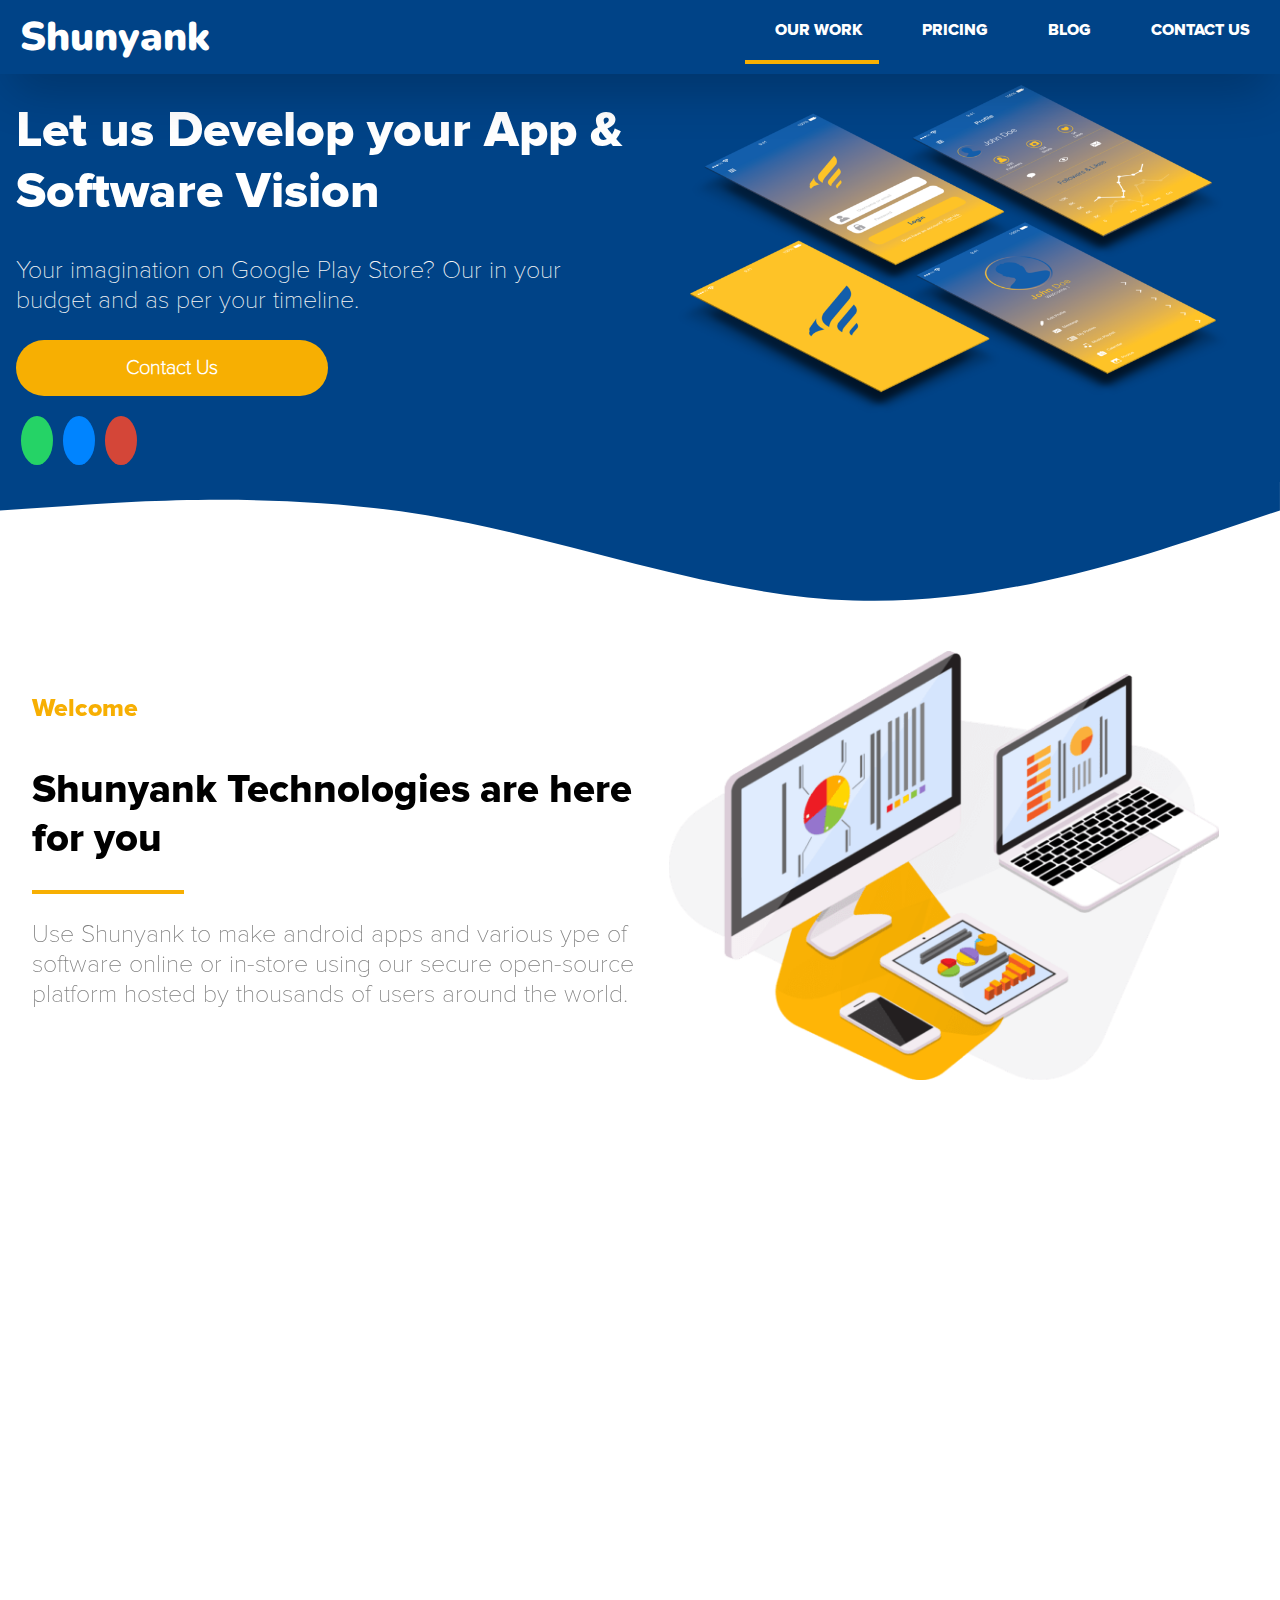
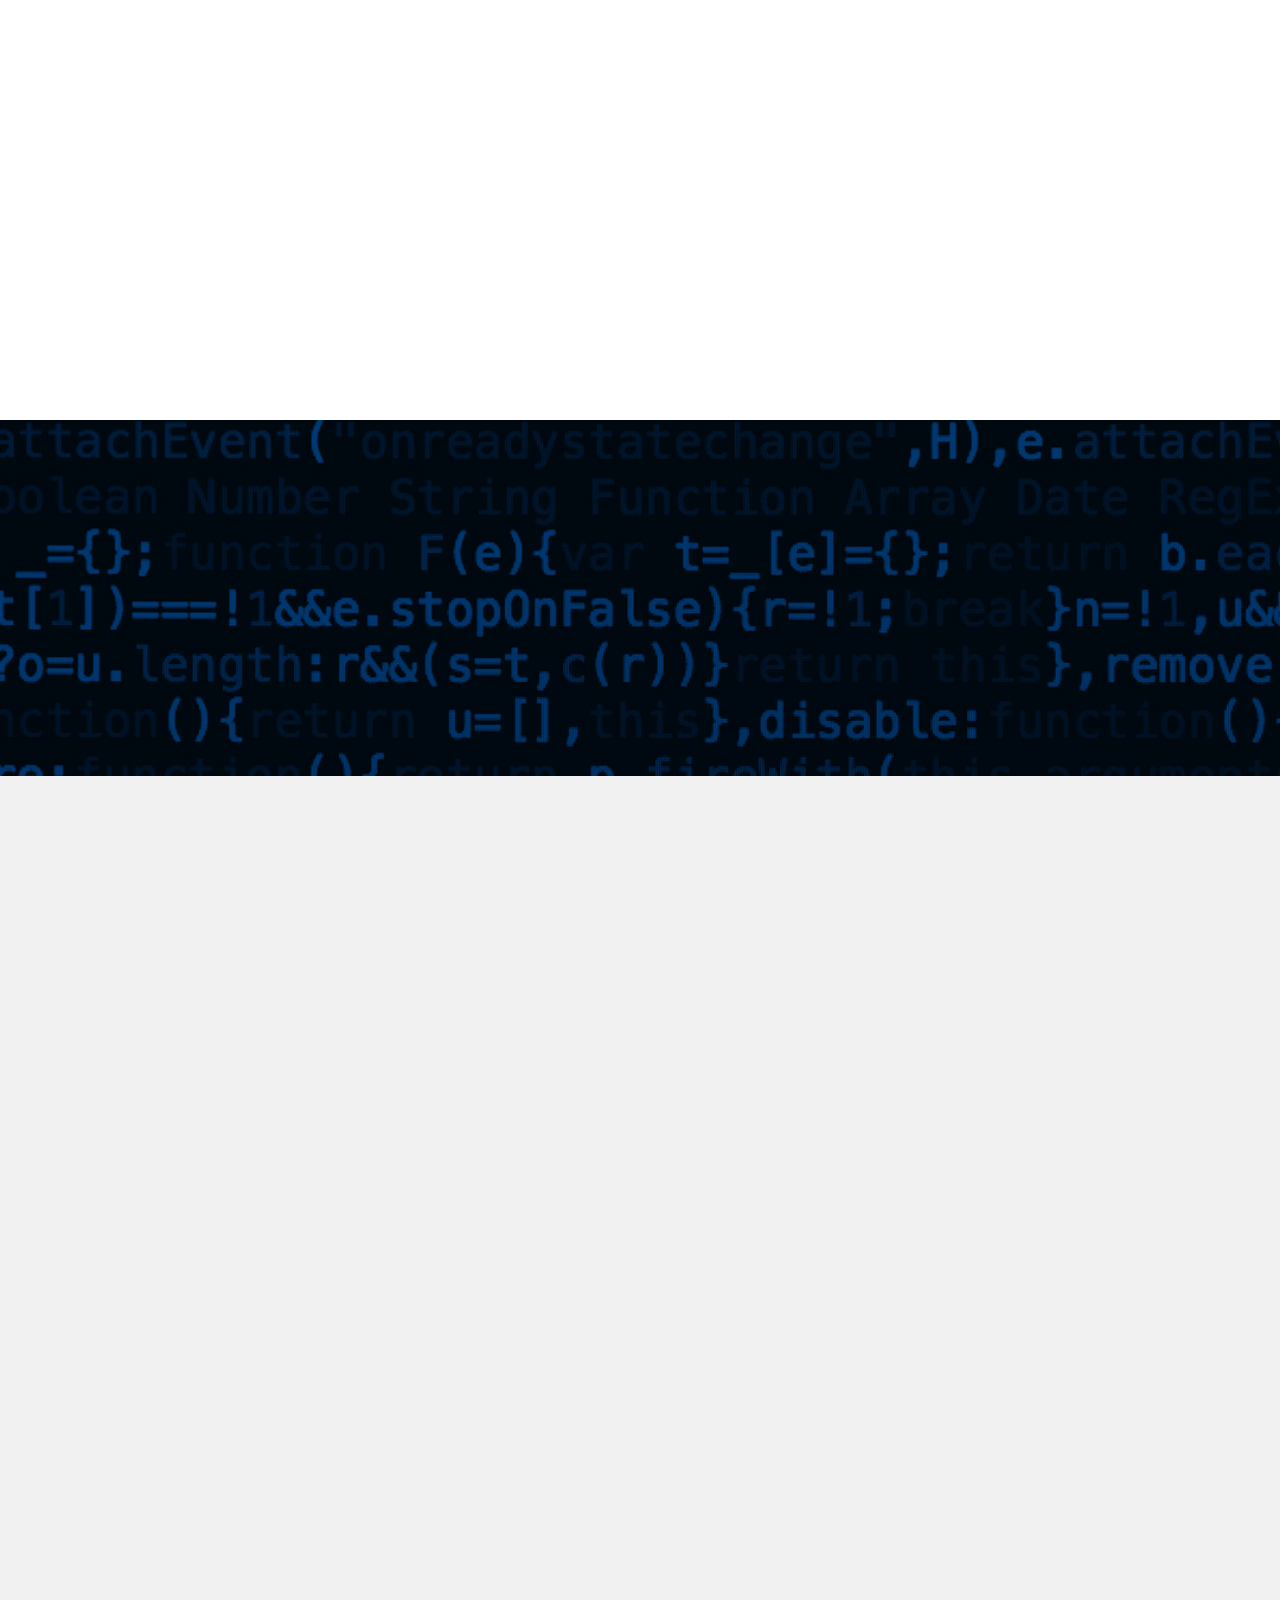
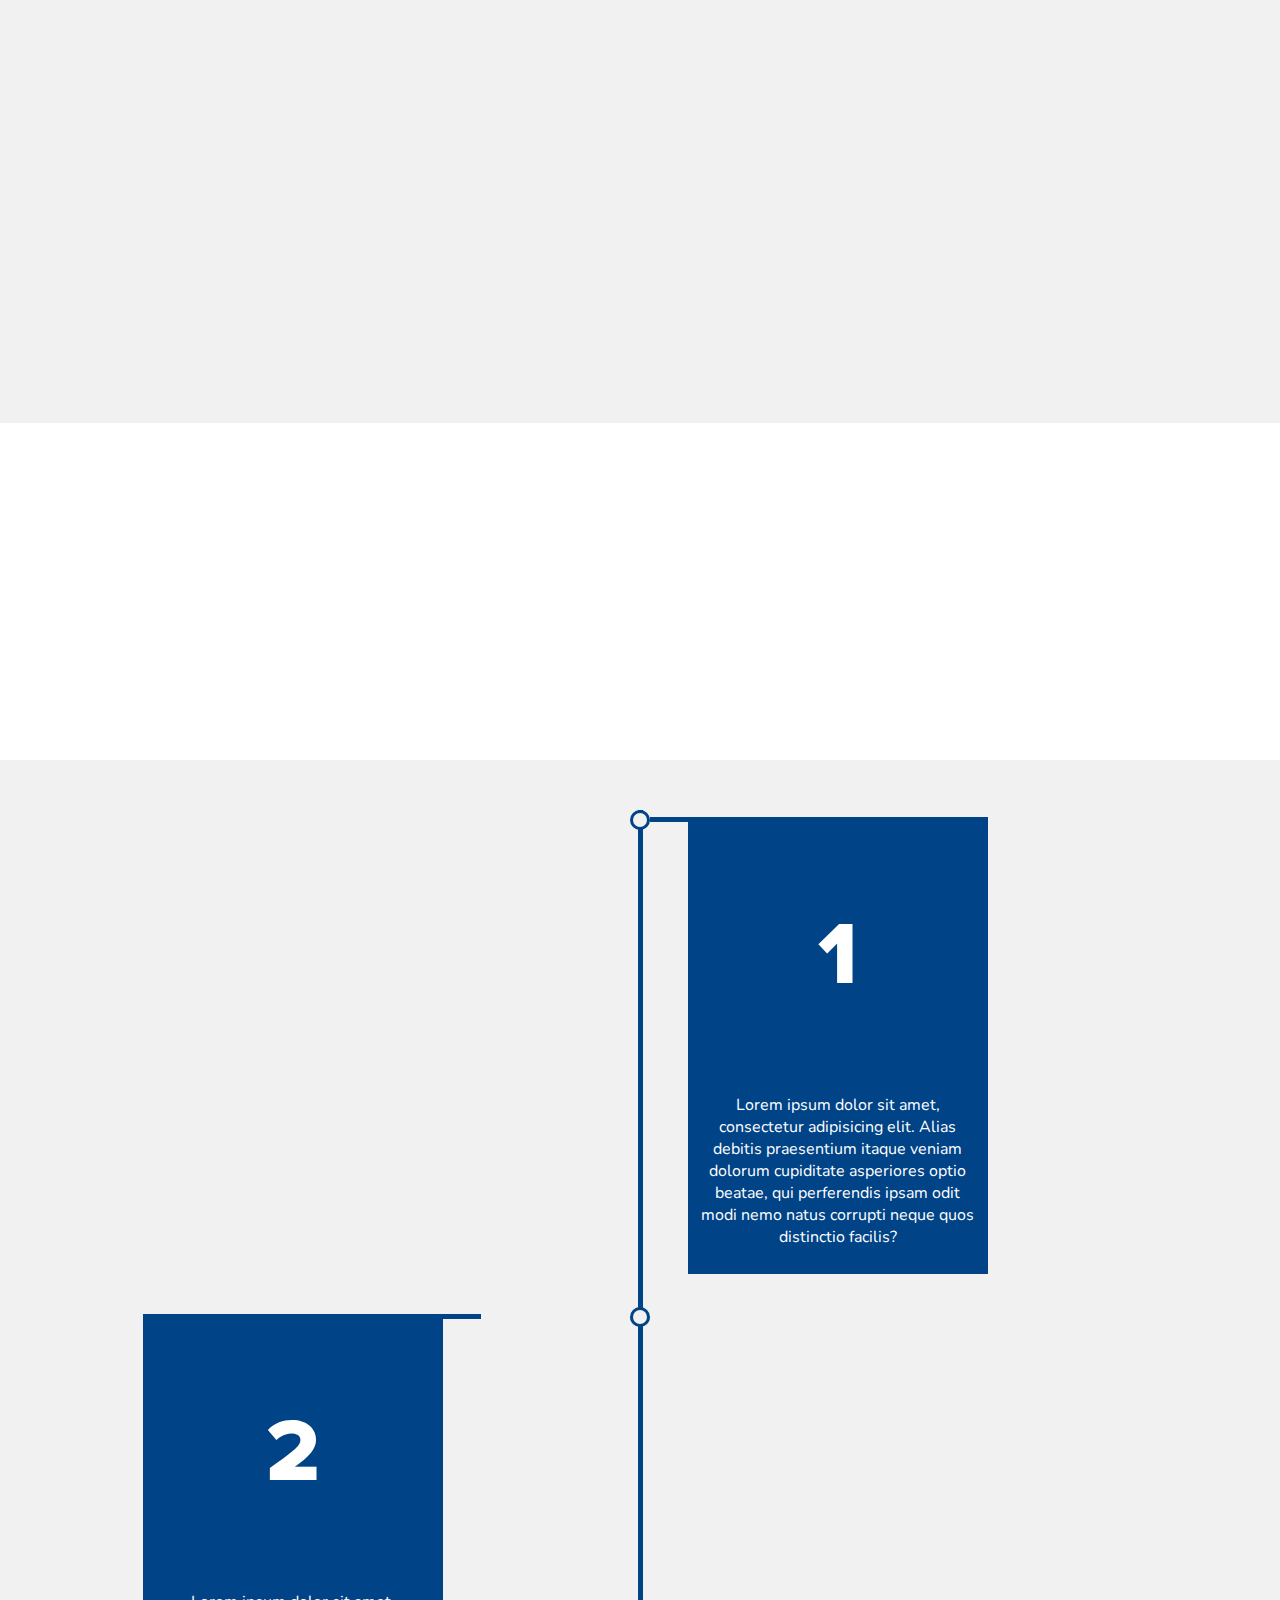
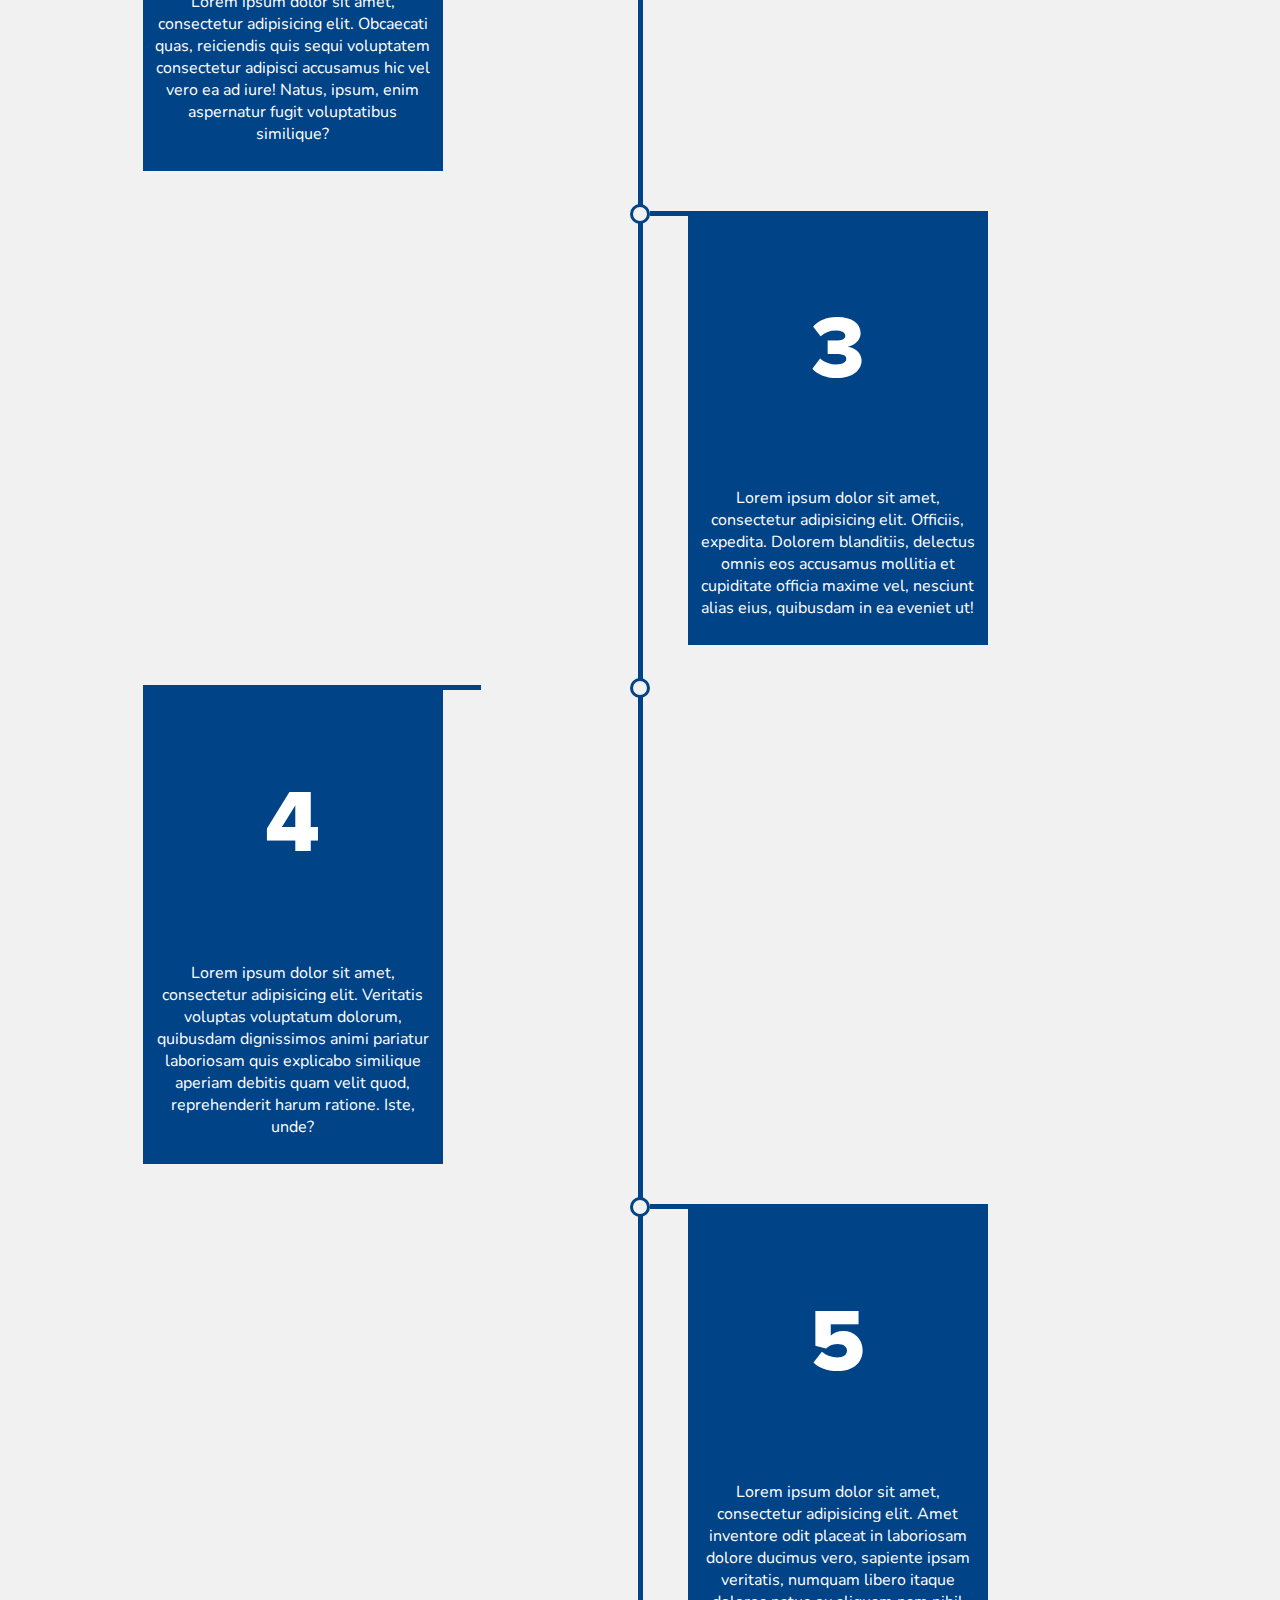
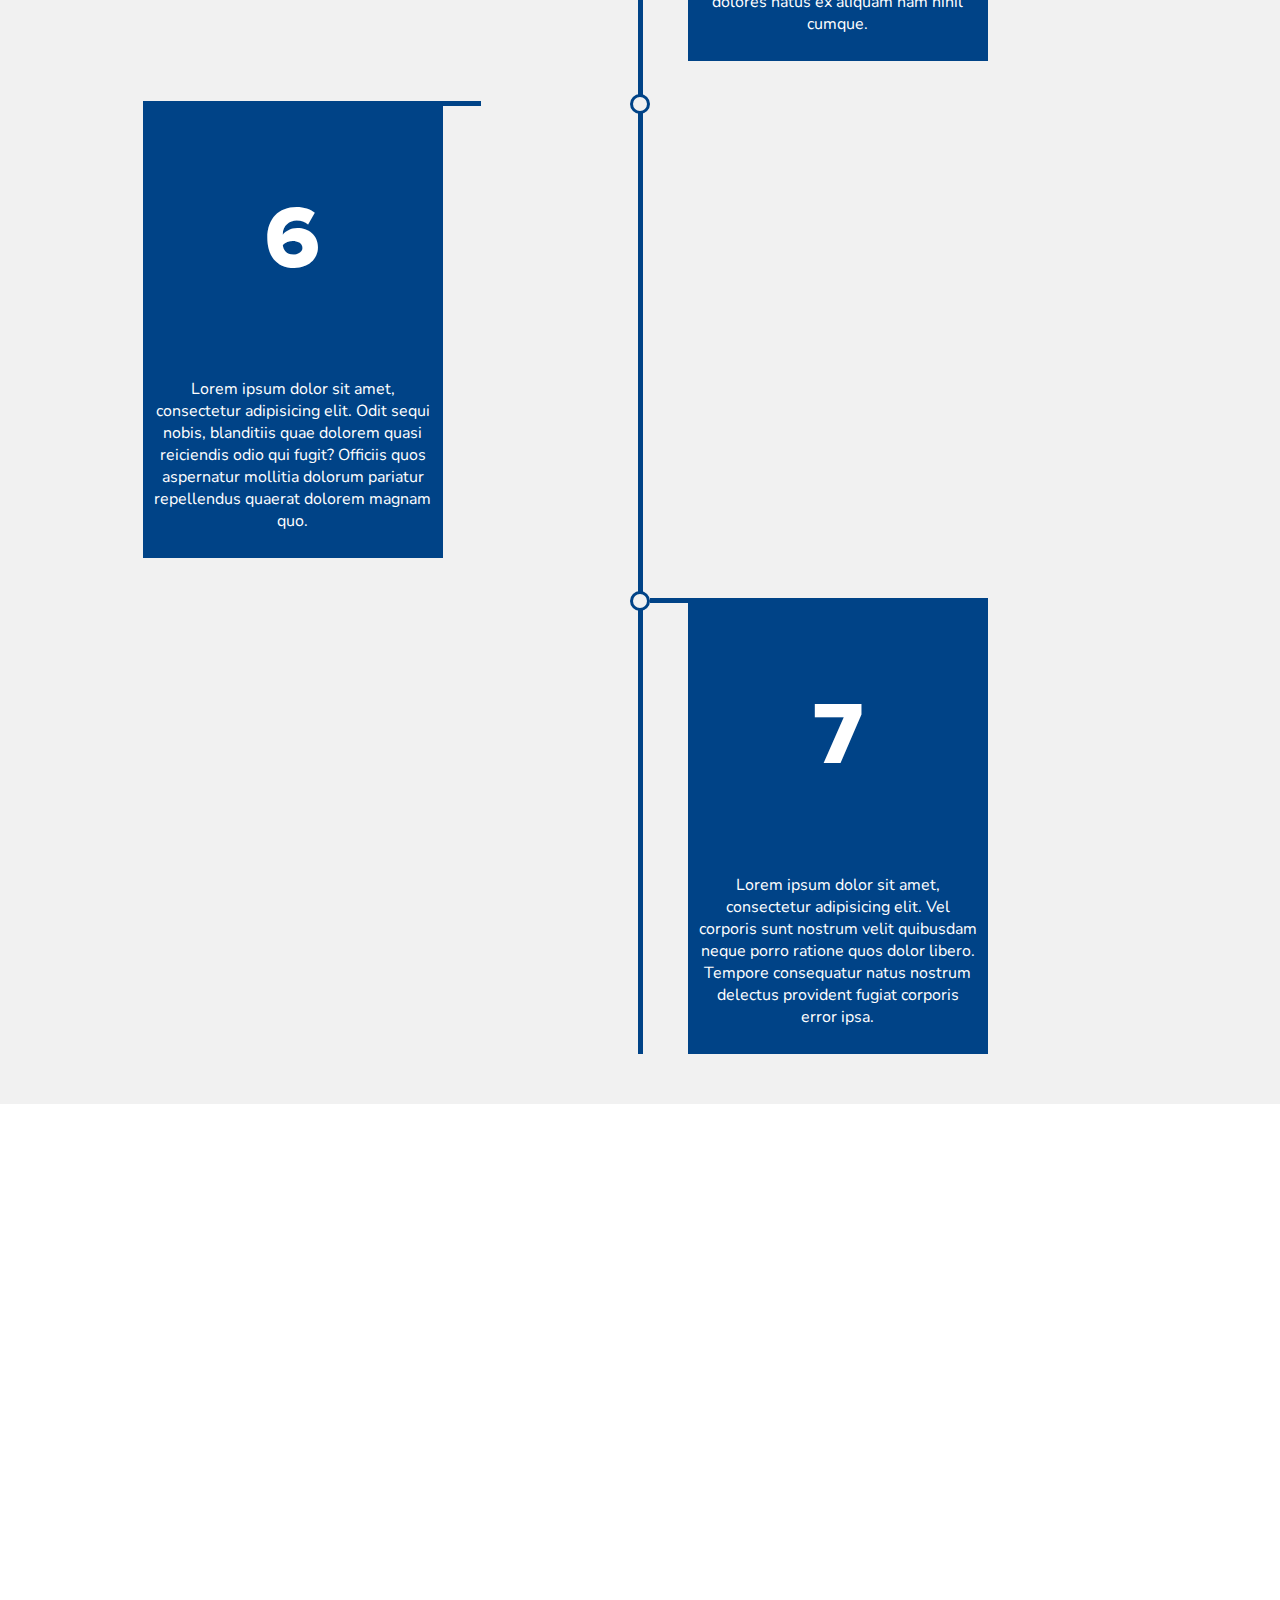
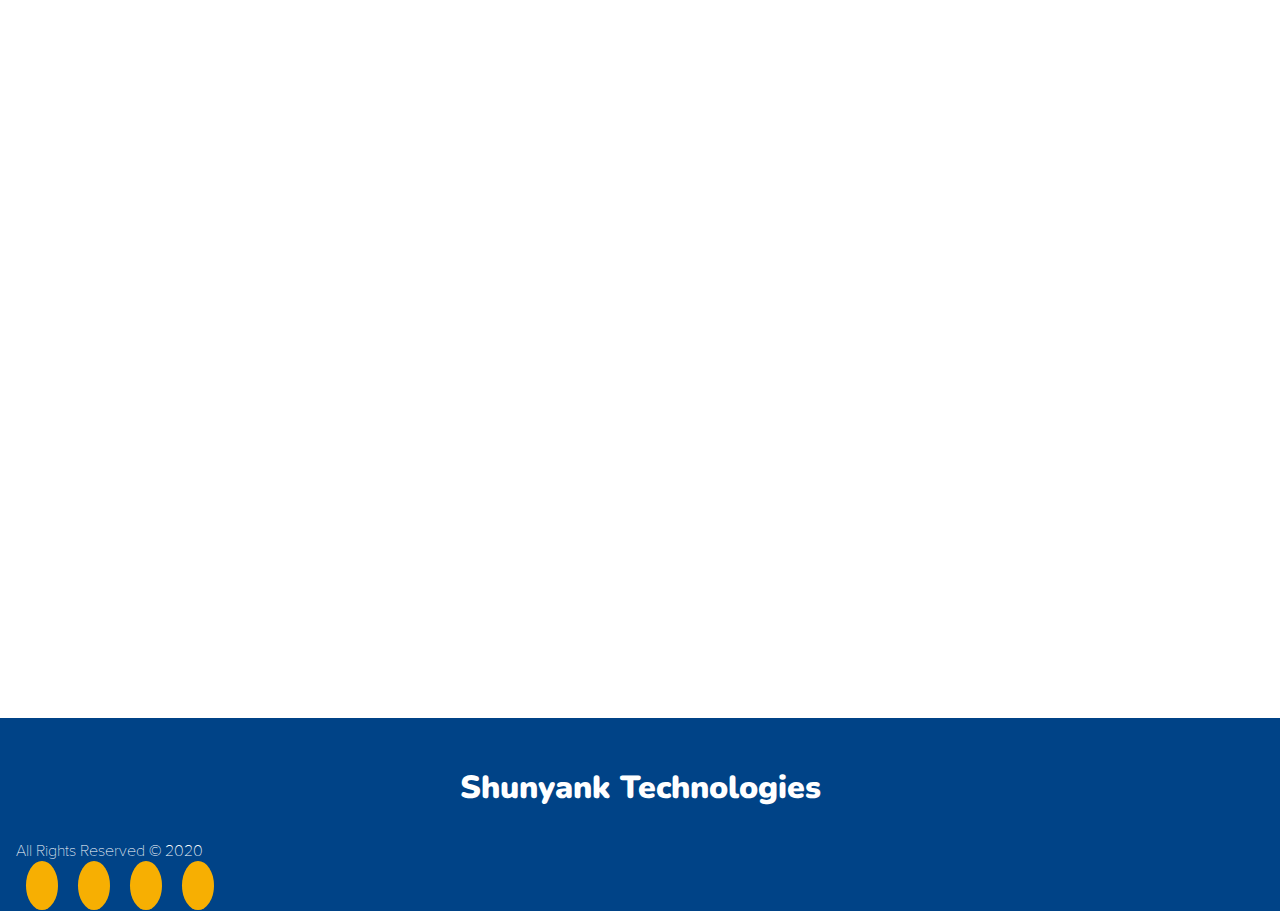
==== commit 87e8b67b: "update index.html" ====
--- a/index.html
+++ b/index.html
@@ -328,7 +328,7 @@
                   </div>
                   <div class="col-12 contact-item"><textarea class="footer-inpt bs-2 font1"  name="message" placeholder="Type your message"></textarea>
                   </div>
-                  <div class="contact-item"><input type="button" class="footer-btn bs-2 font6" value="Send">
+                  <div class=""><button class="footer-btn font6">Send</button>
                   </div>
                </form>
             </div>
--- a/css/style.css
+++ b/css/style.css
@@ -792,12 +792,14 @@
   border: 2px solid white;
   width: 100%;
   color: #fff;
+  width: 50%;
+  text-align: center;
   background: #f7af02;
 }
 
 @media screen and (min-width:600px) {
   .footer-btn {
-    width: 40%;
+    width: 30%;
   }
 }
 
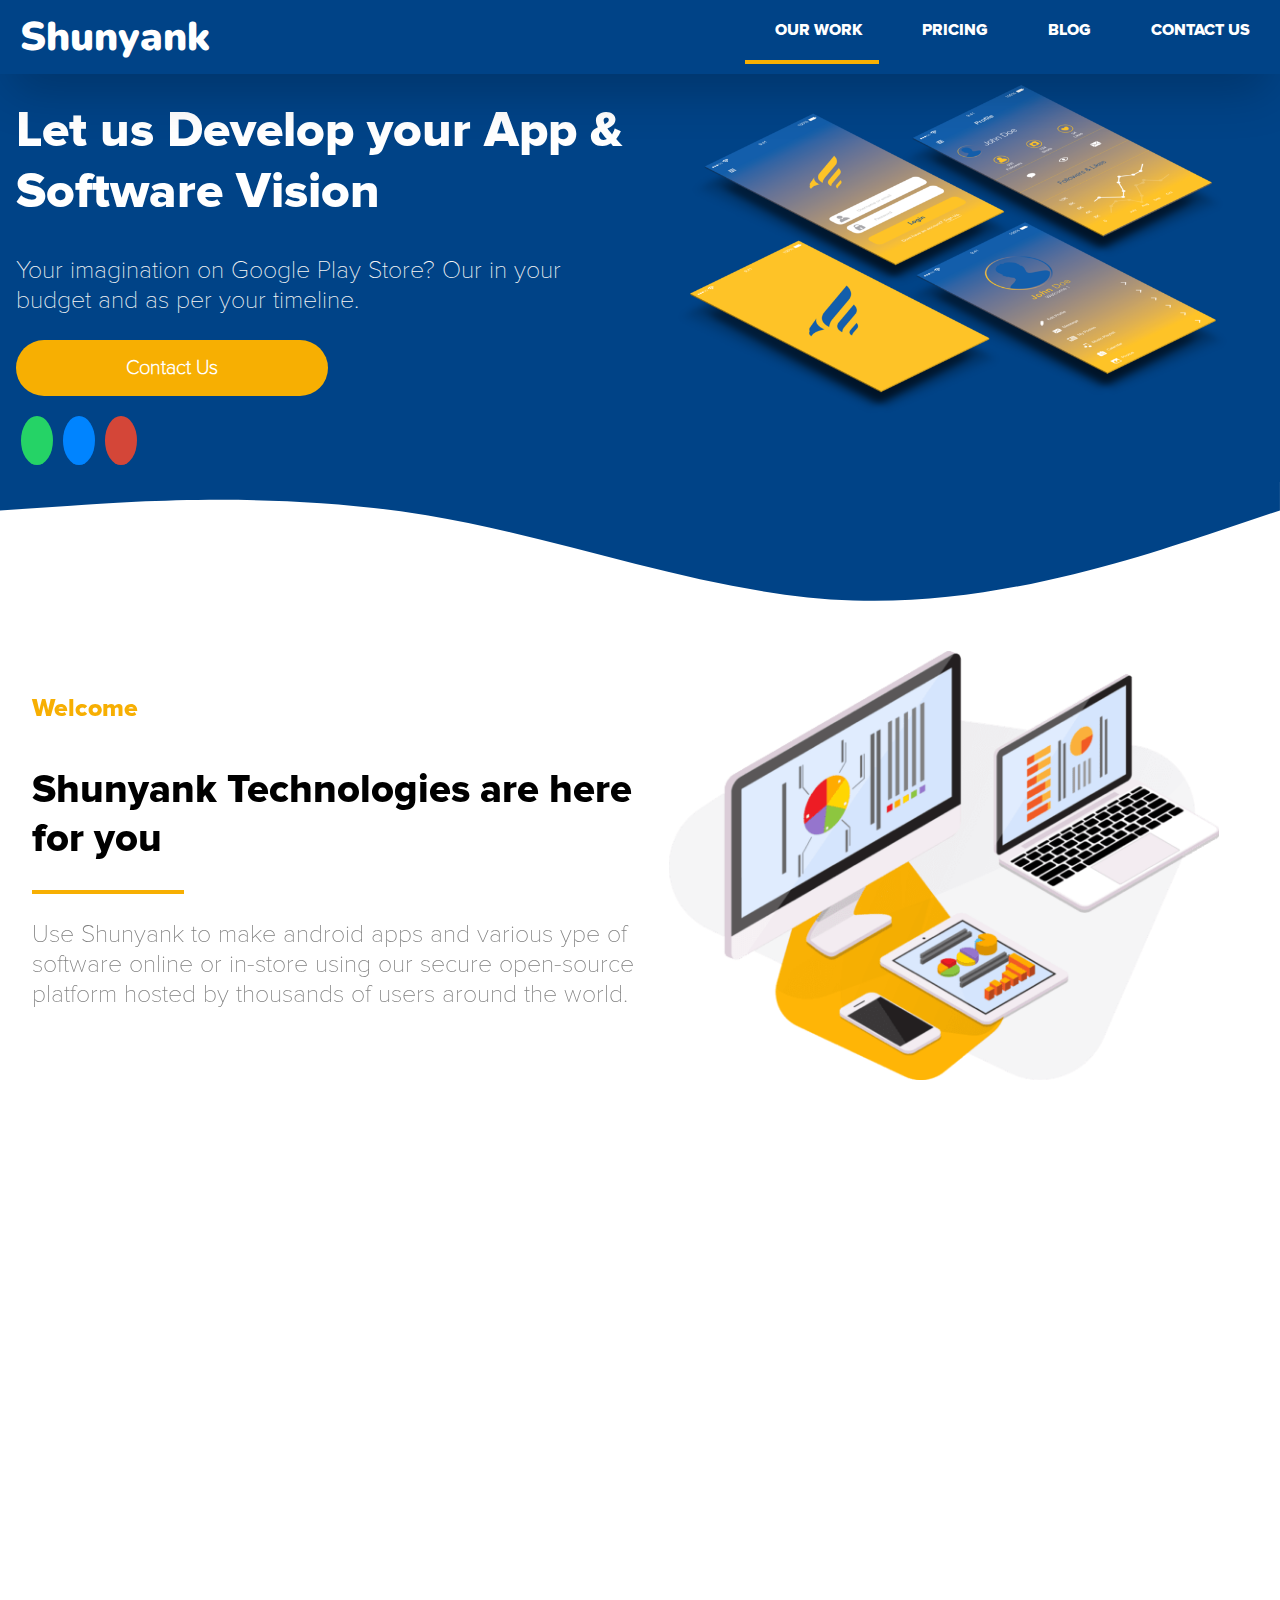
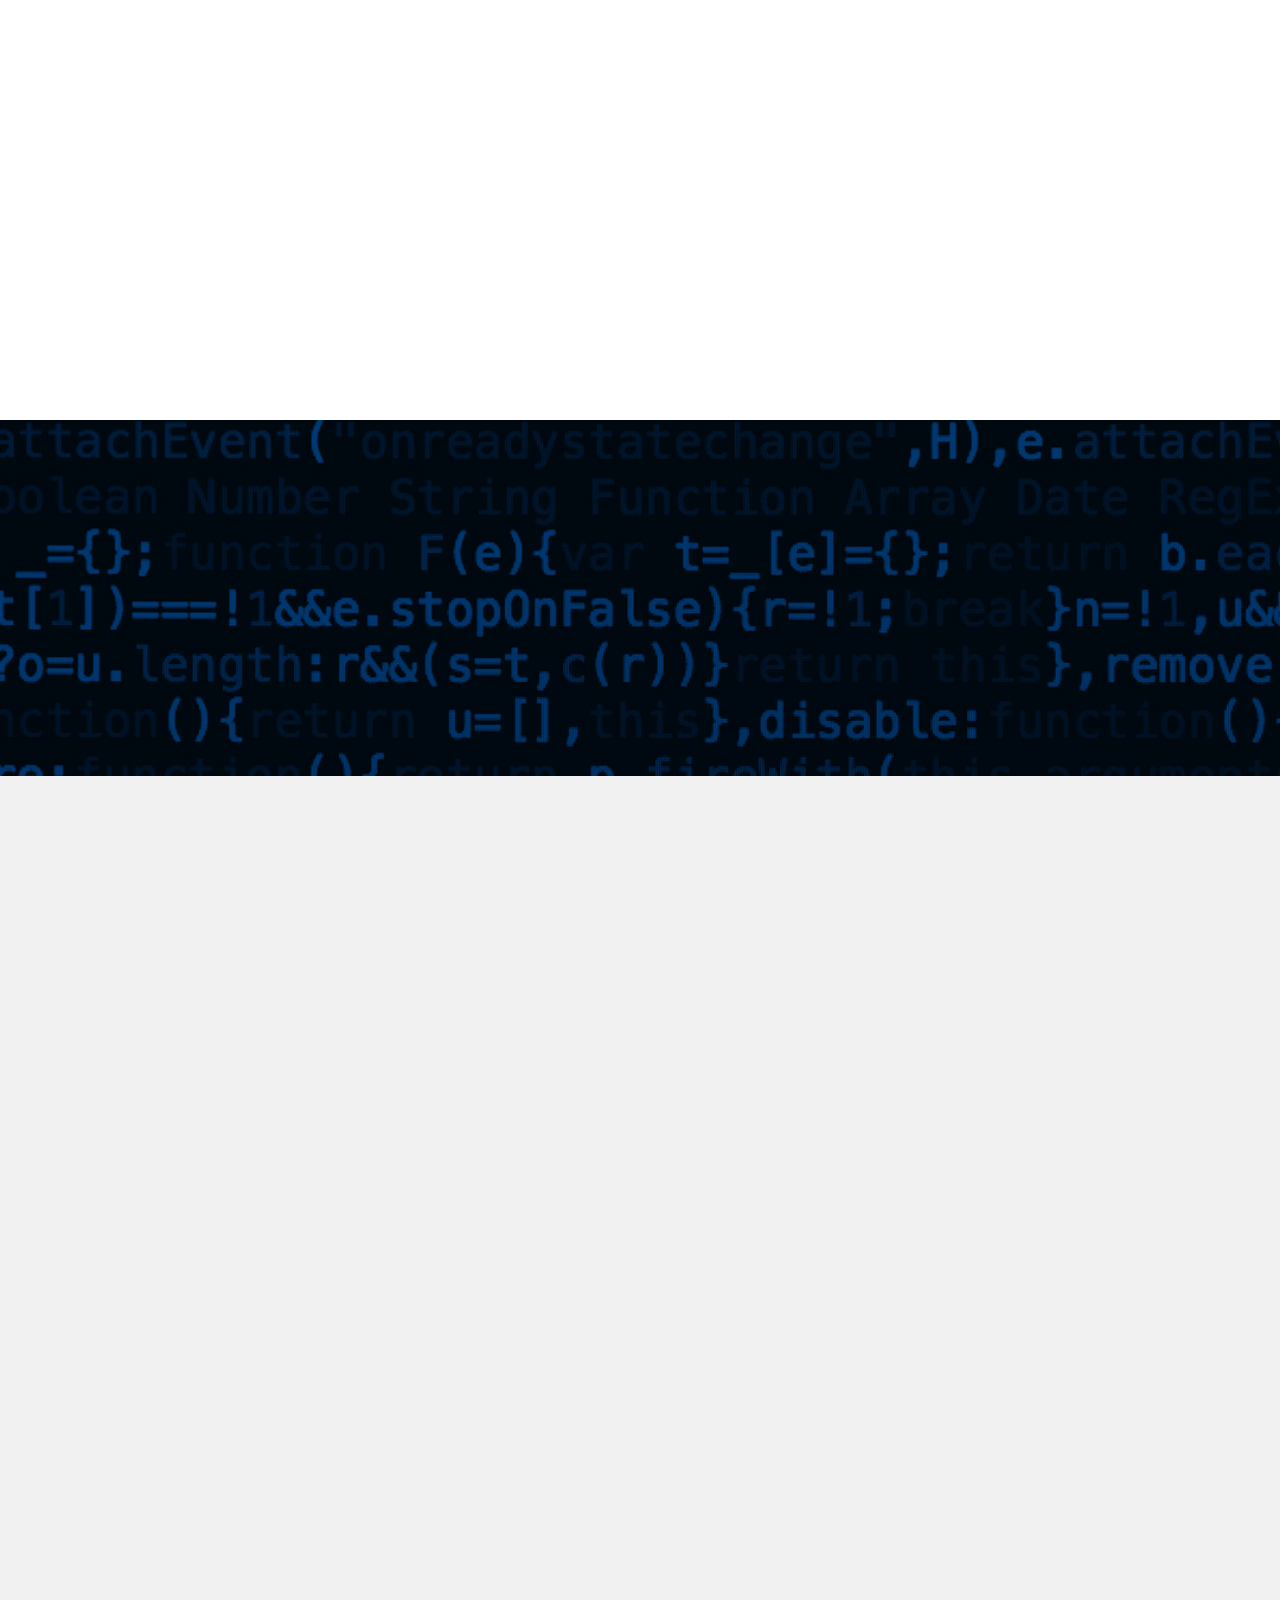
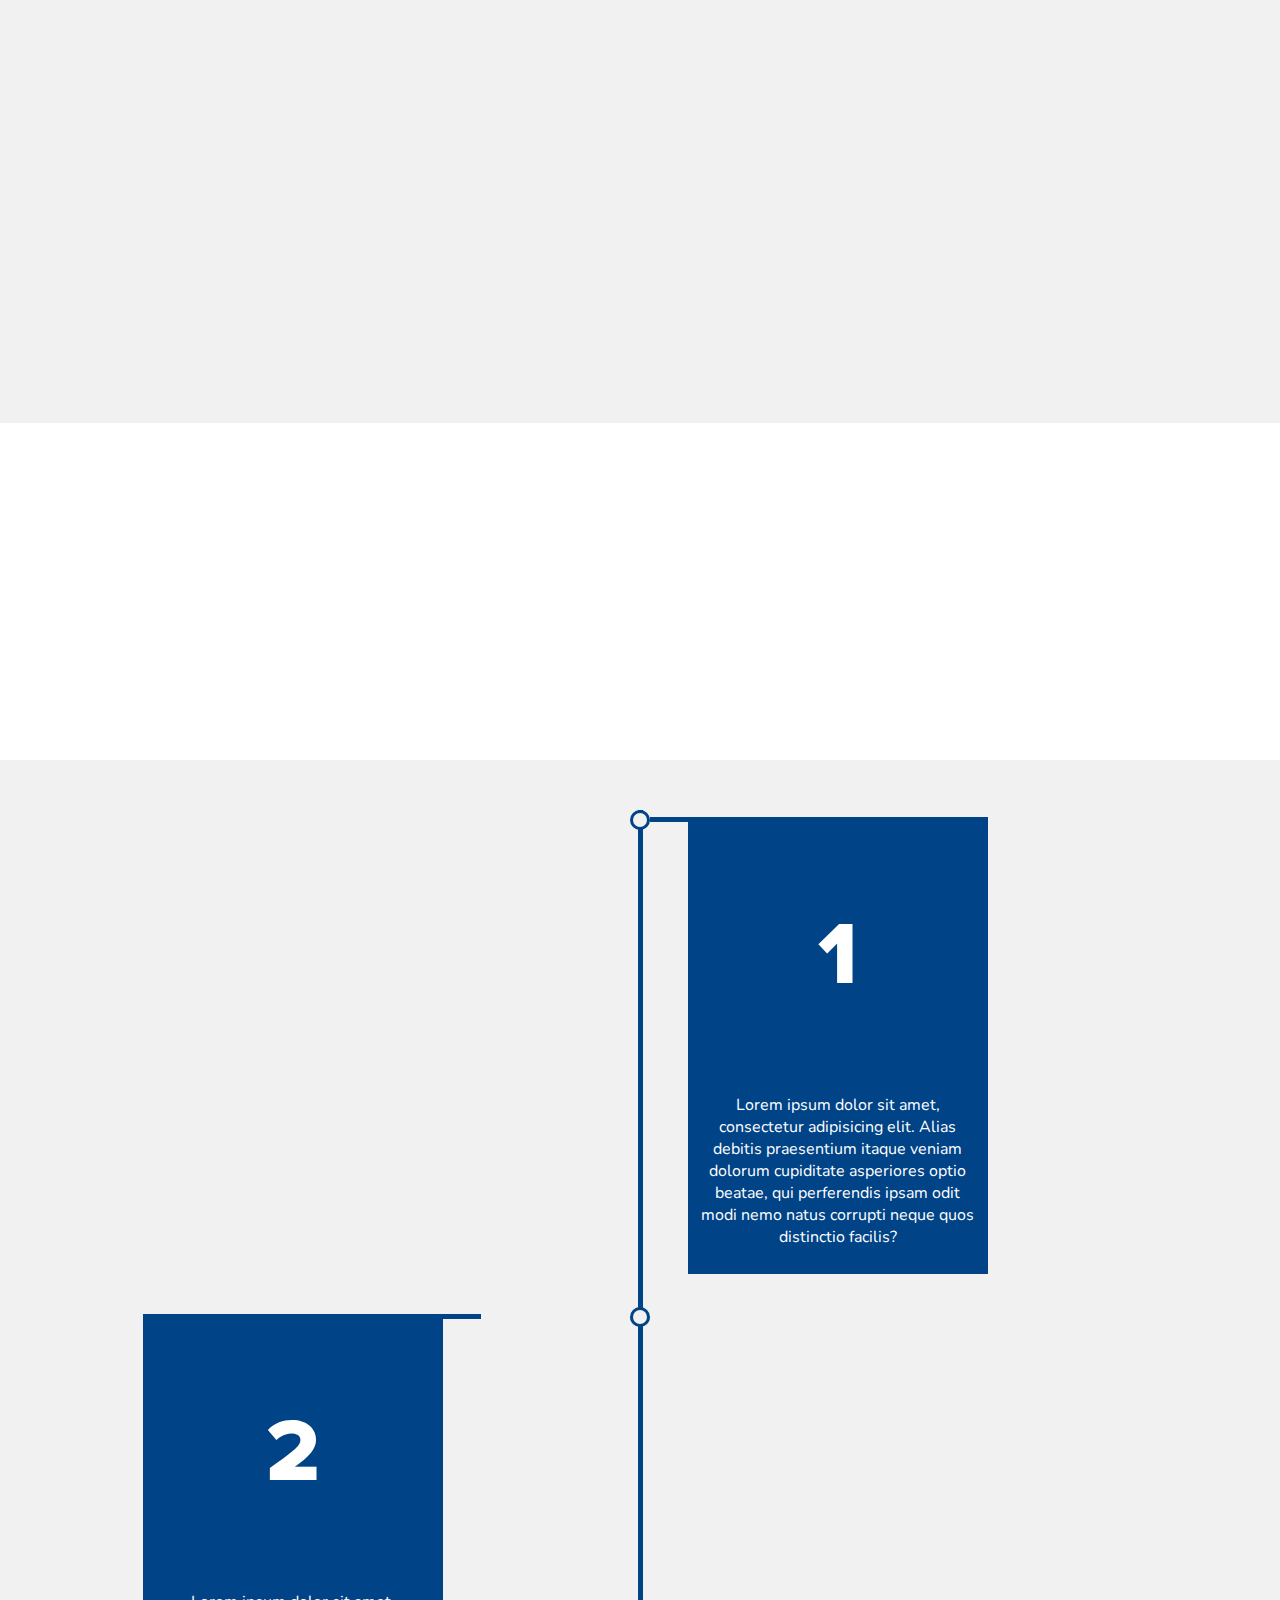
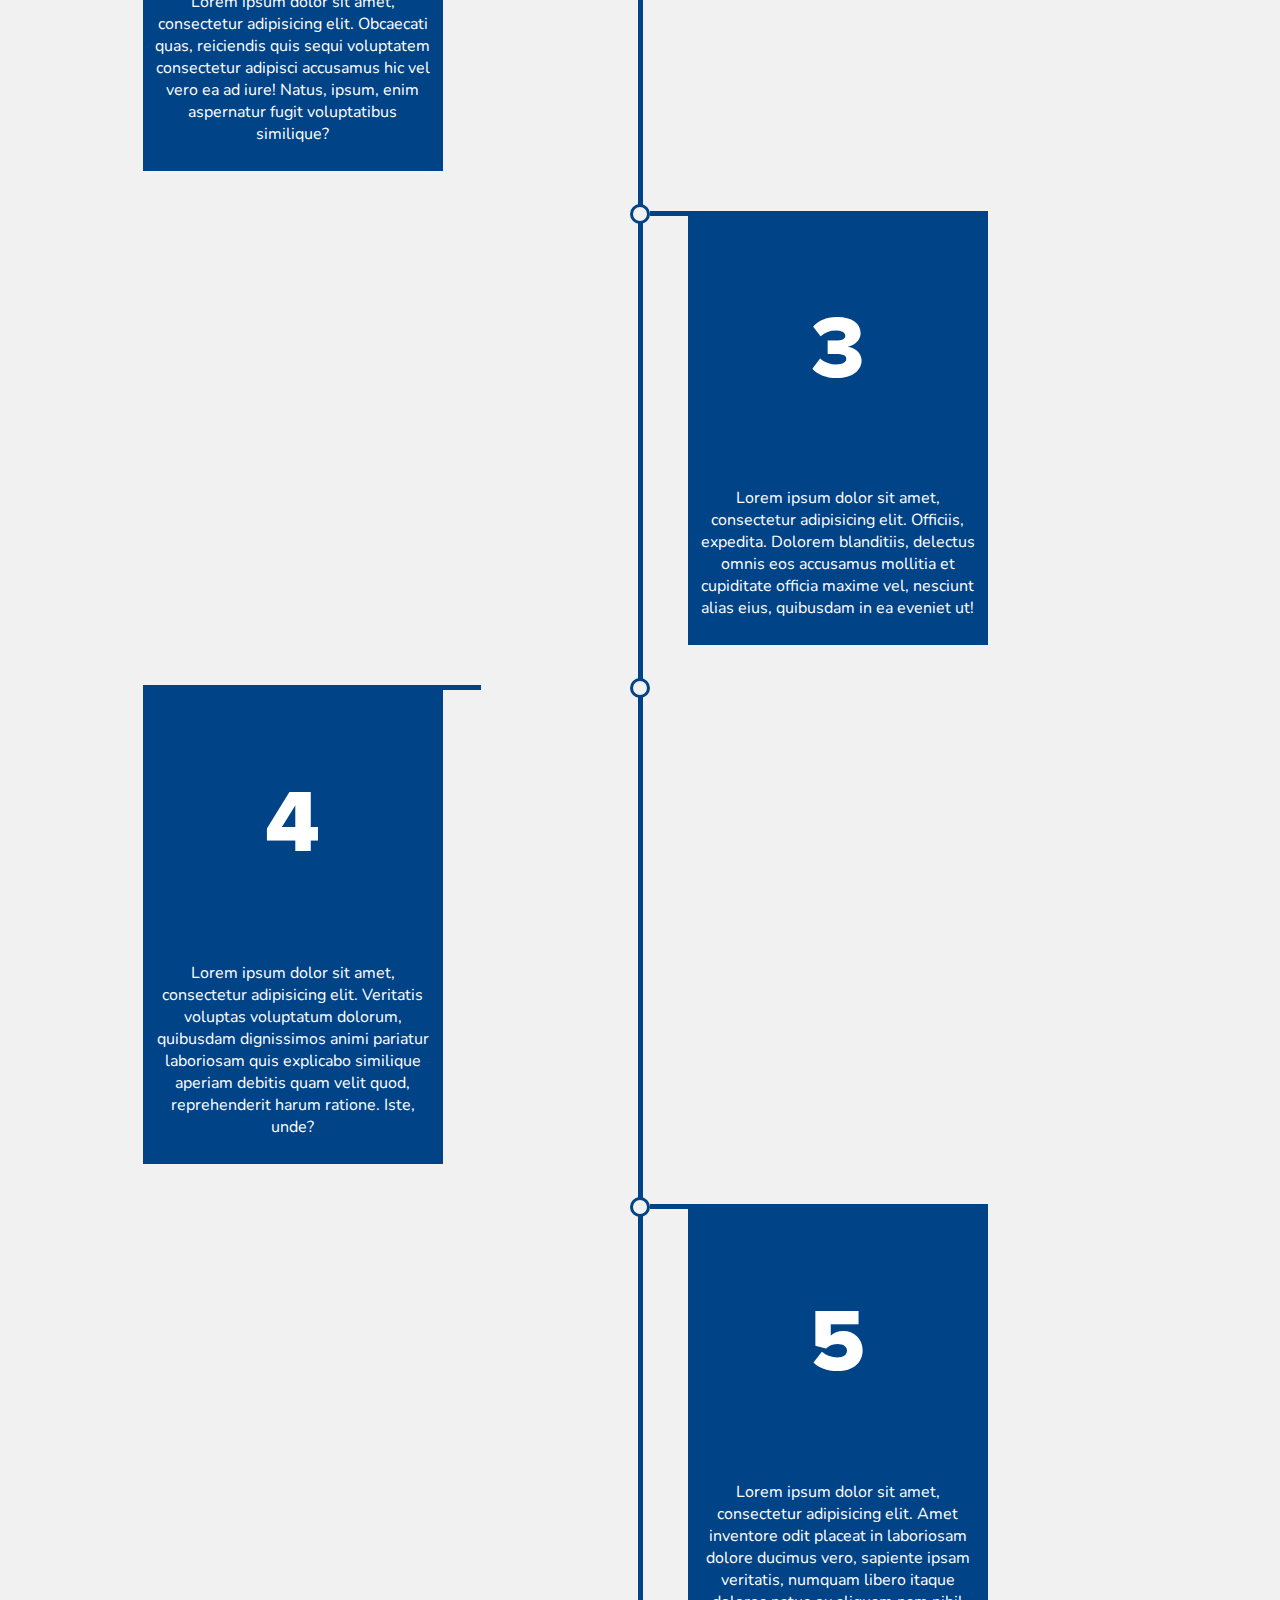
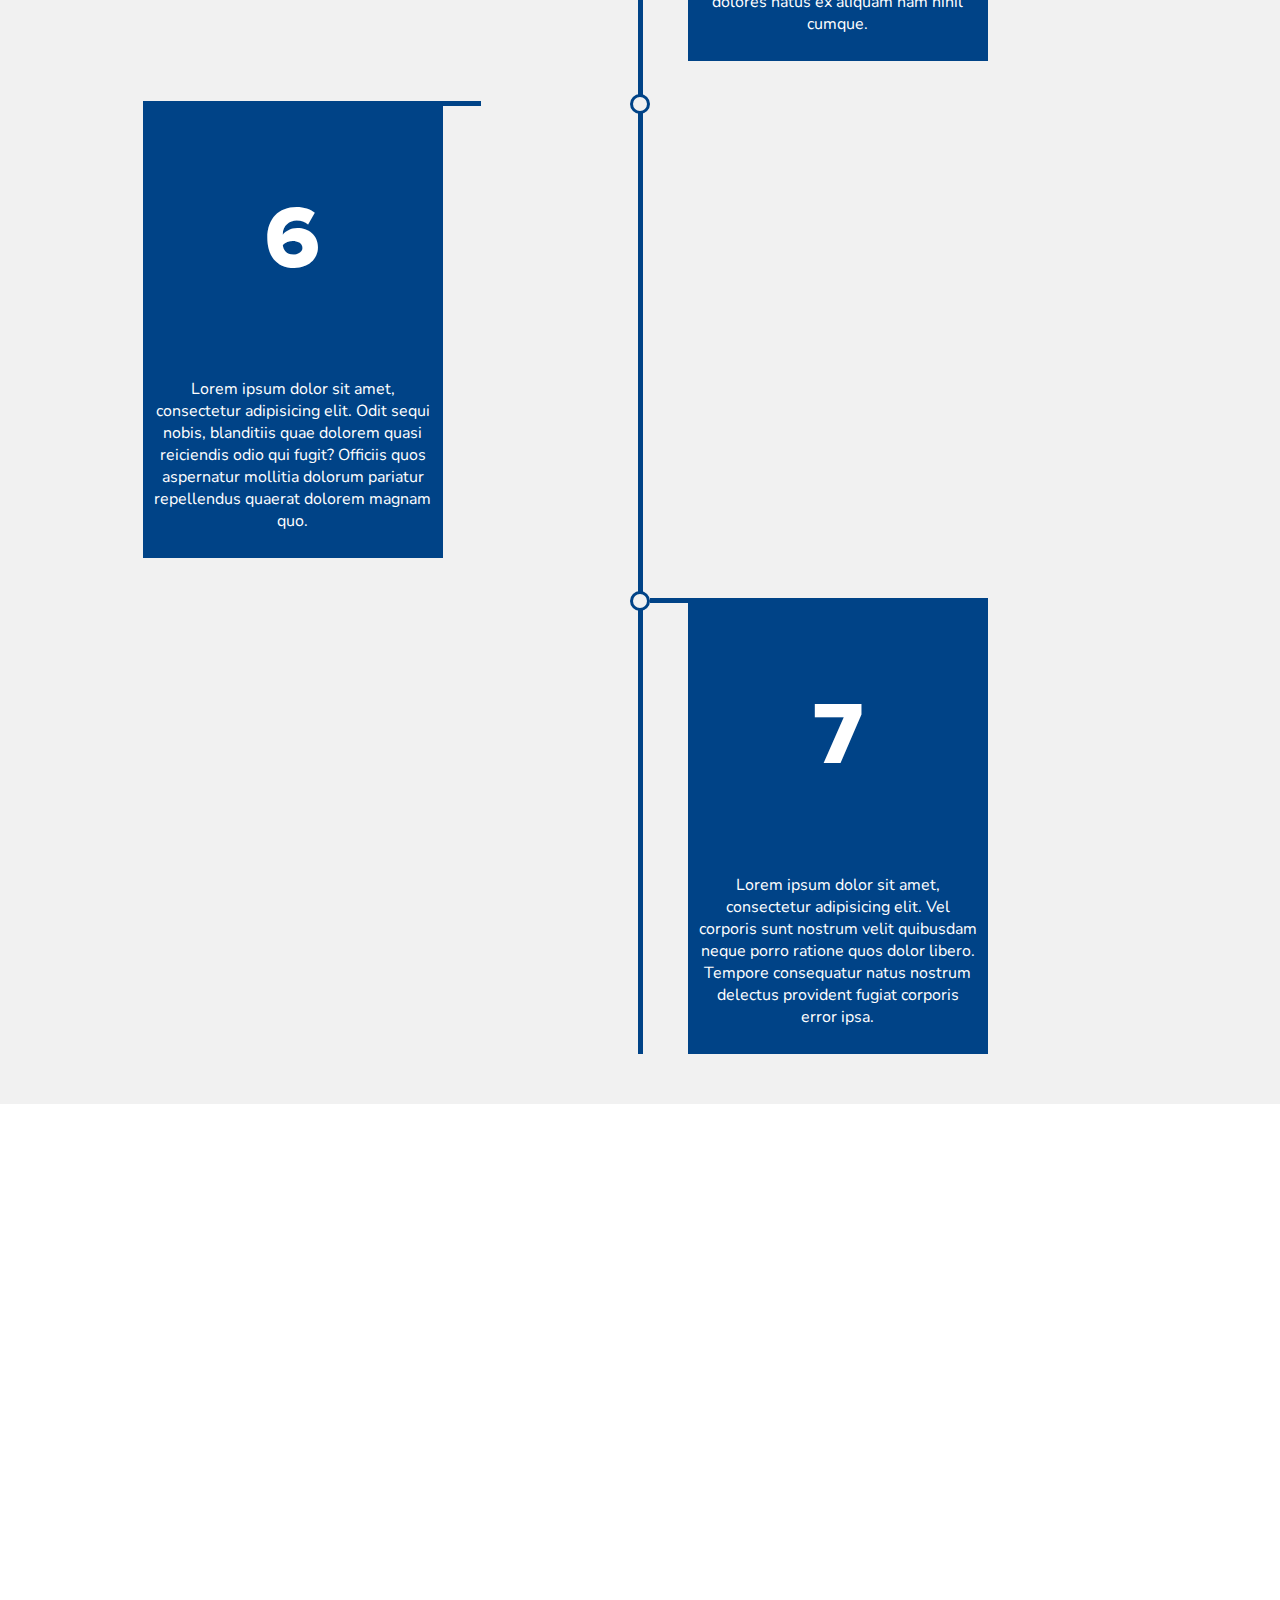
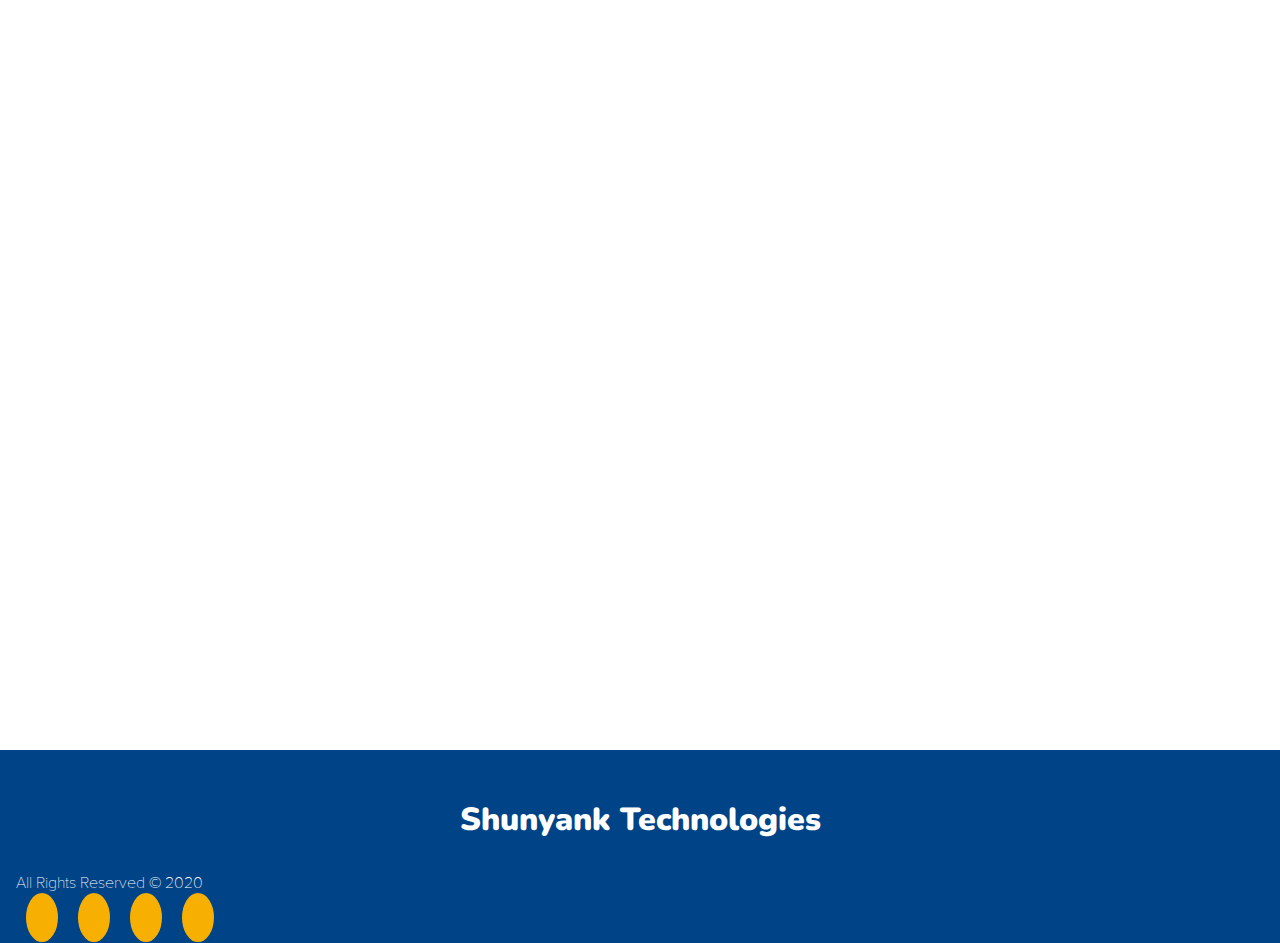
==== commit 16c6b3ca: "update index.html" ====
--- a/index.html
+++ b/index.html
@@ -328,7 +328,7 @@
                   </div>
                   <div class="col-12 contact-item"><textarea class="footer-inpt bs-2 font1"  name="message" placeholder="Type your message"></textarea>
                   </div>
-                  <div class=""><button class="footer-btn font6">Send</button>
+                  <div class="contact-item"><button class="footer-btn font6">Send</button>
                   </div>
                </form>
             </div>
--- a/css/style.css
+++ b/css/style.css
@@ -790,16 +790,18 @@
   padding: 0.7rem;
   text-decoration: none;
   border: 2px solid white;
-  width: 100%;
   color: #fff;
   width: 50%;
+  display: flex;
+  justify-content: center;
   text-align: center;
   background: #f7af02;
 }
 
 @media screen and (min-width:600px) {
   .footer-btn {
-    width: 30%;
+text-align: center;
+width: 50%;
   }
 }
 
